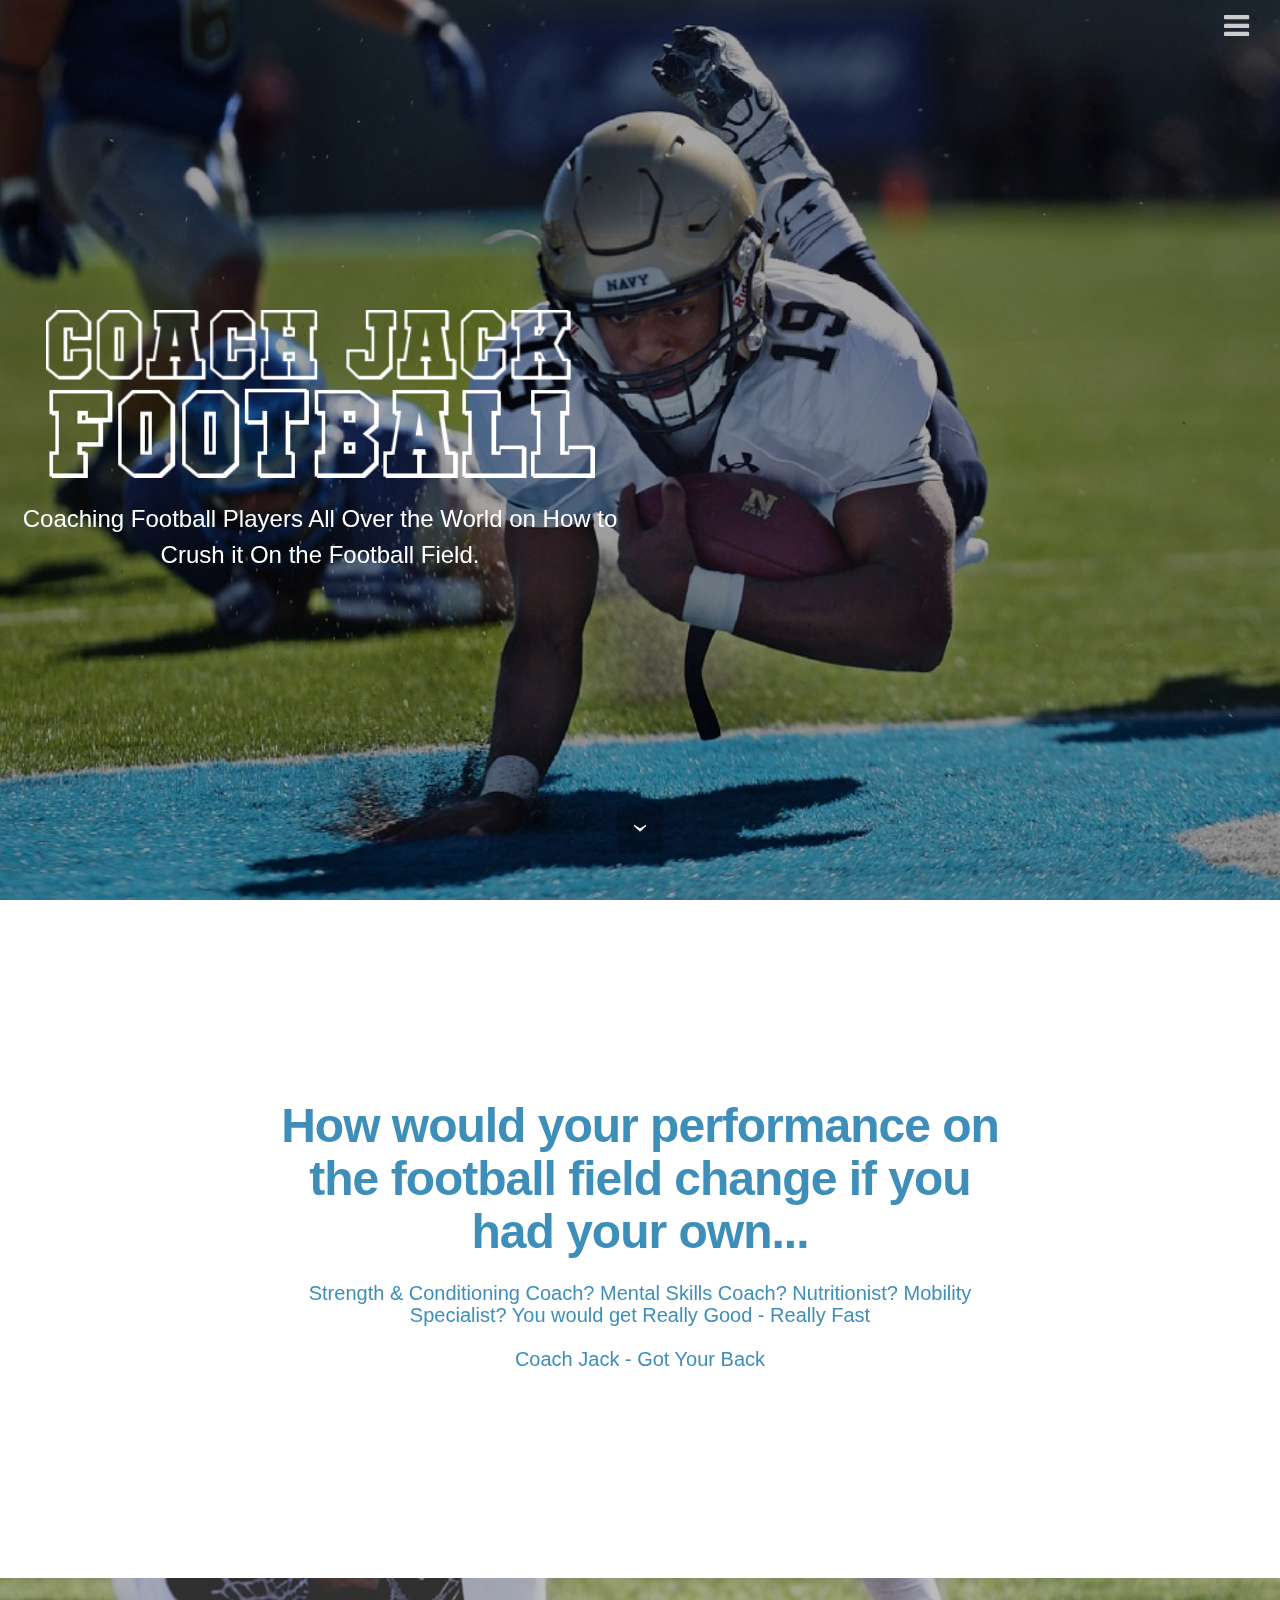
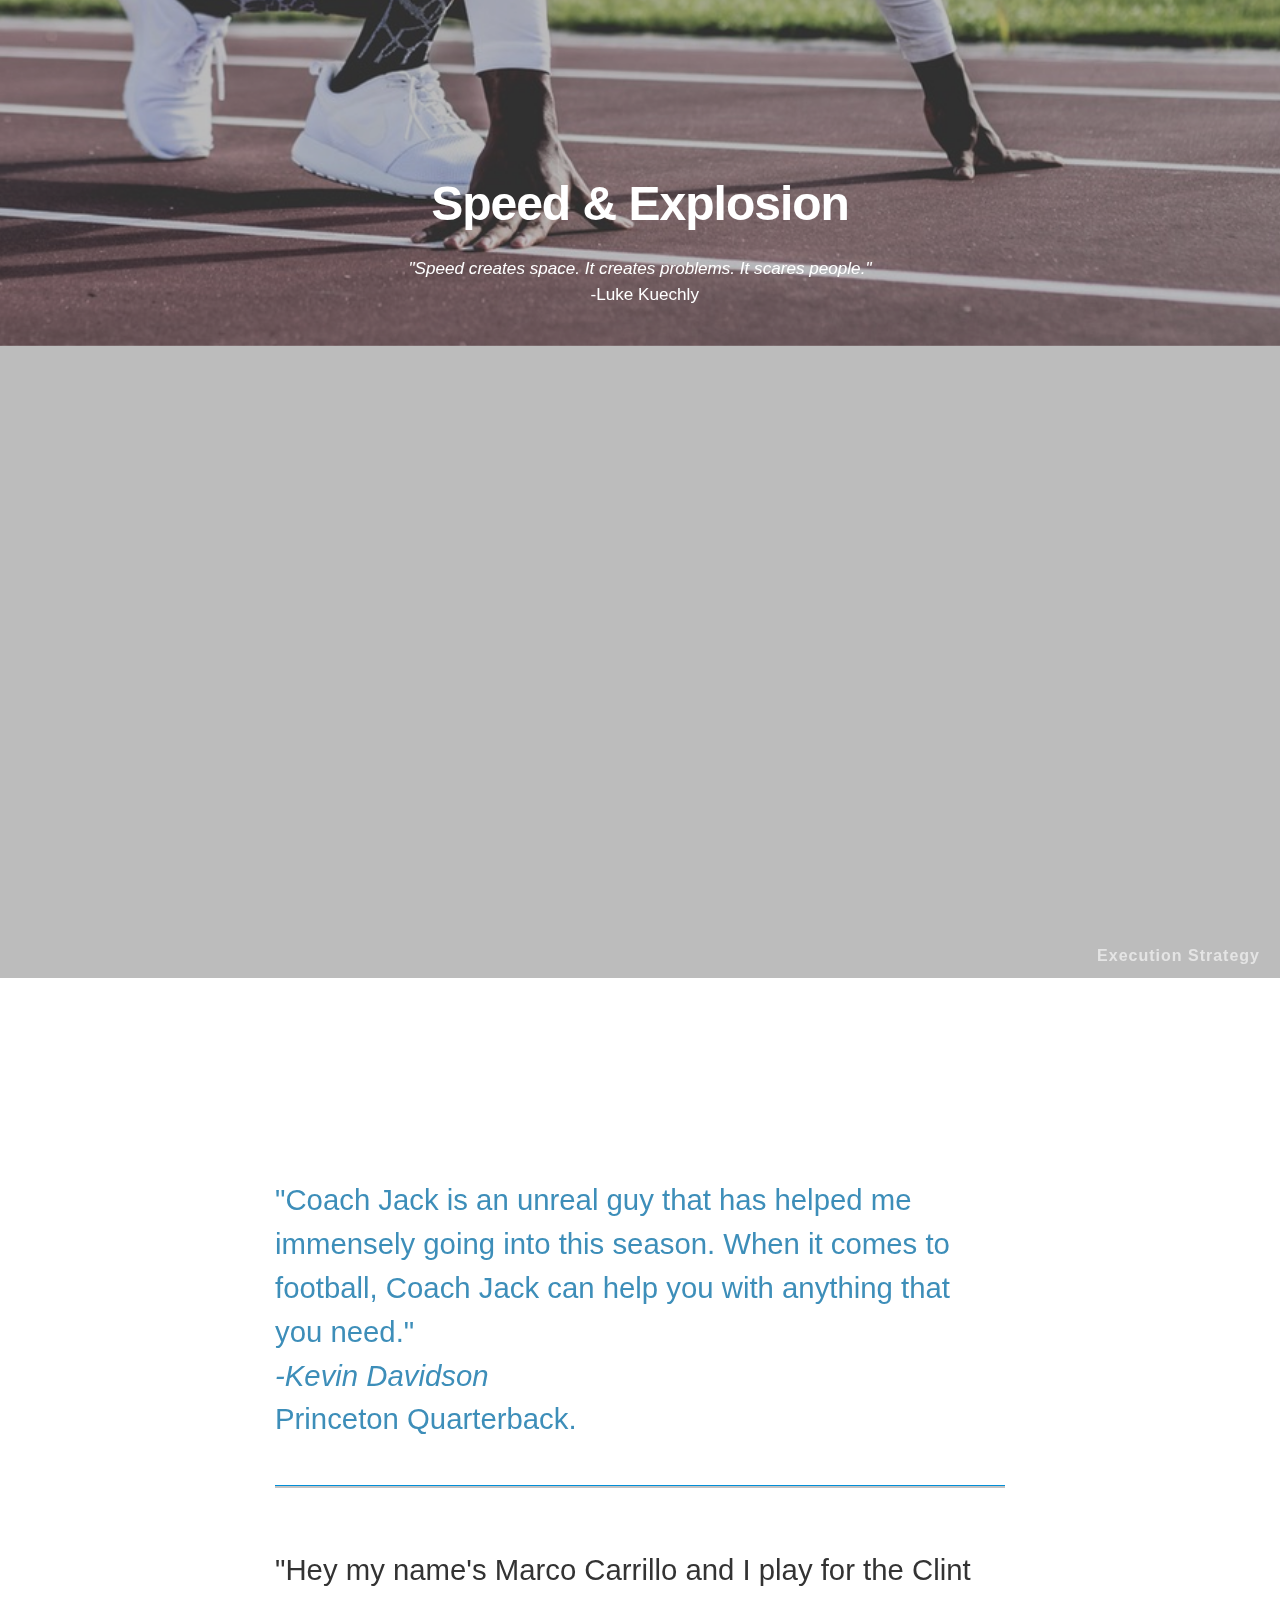
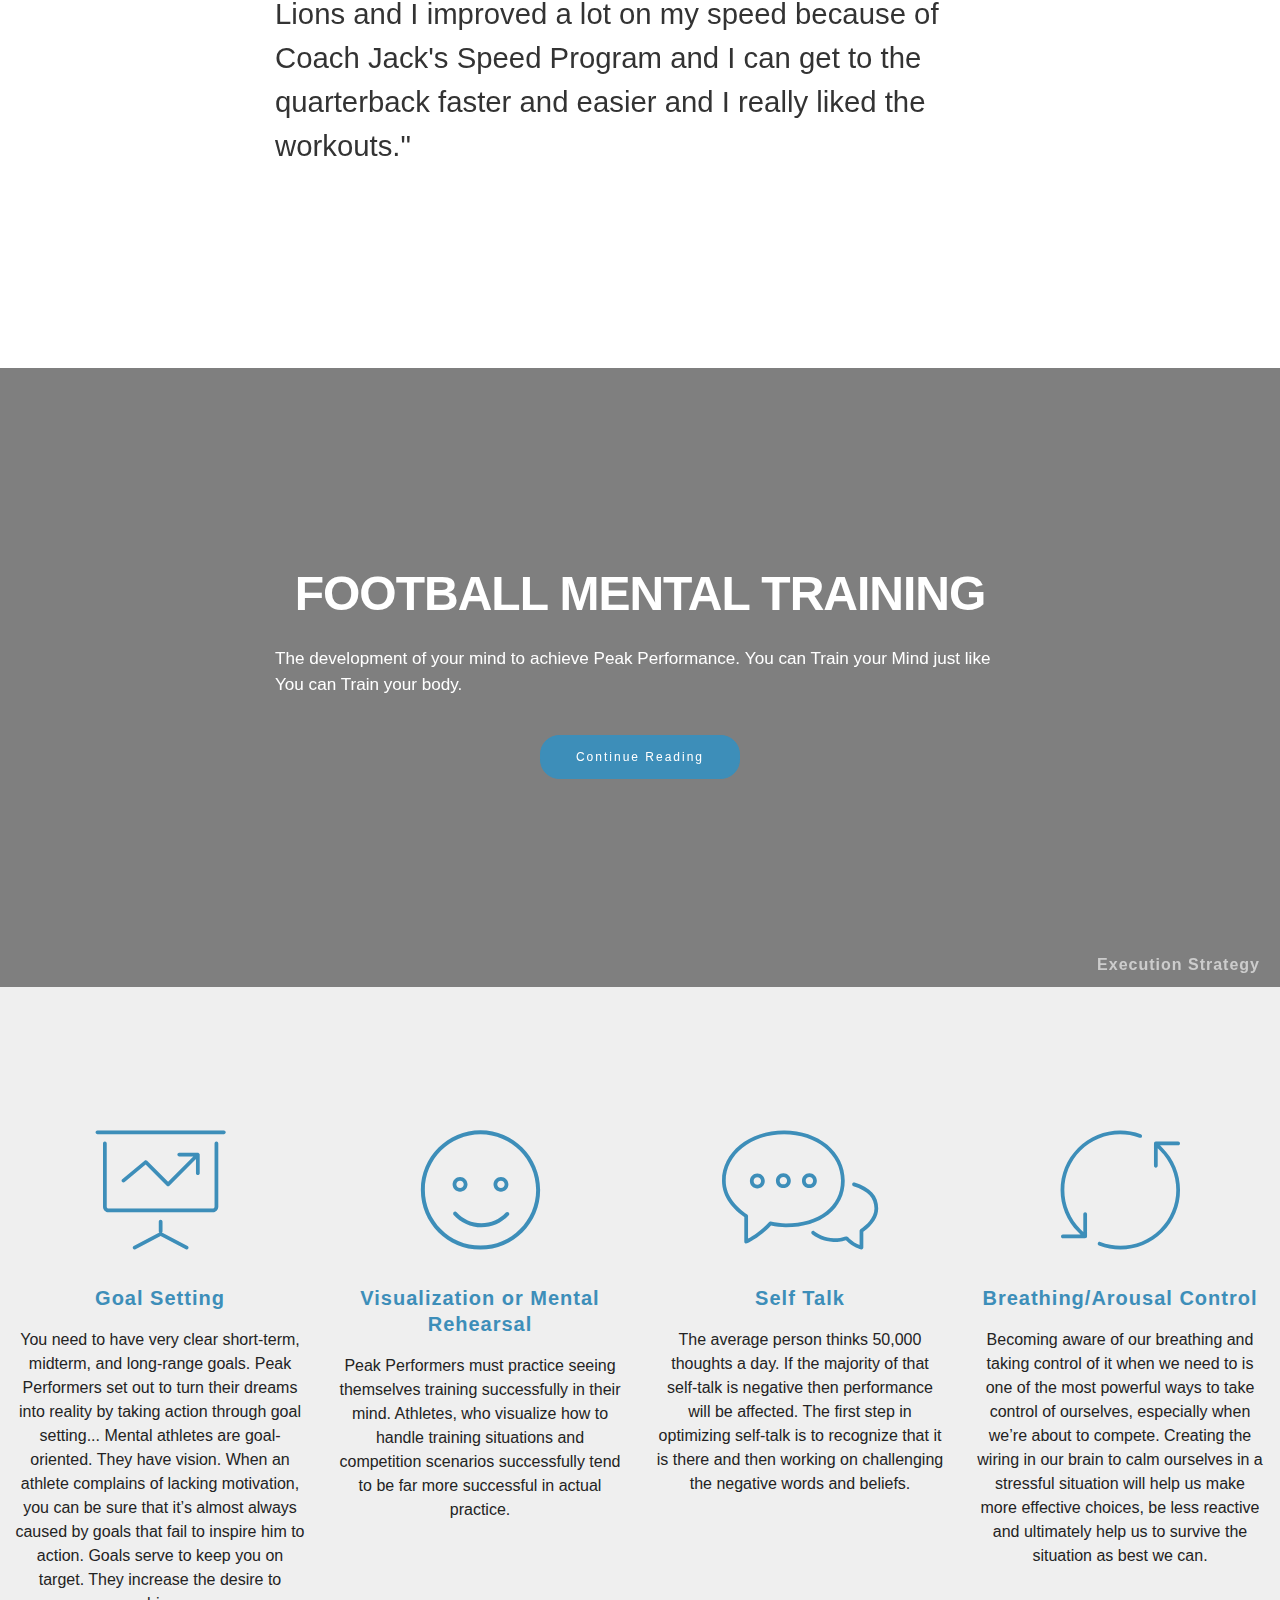
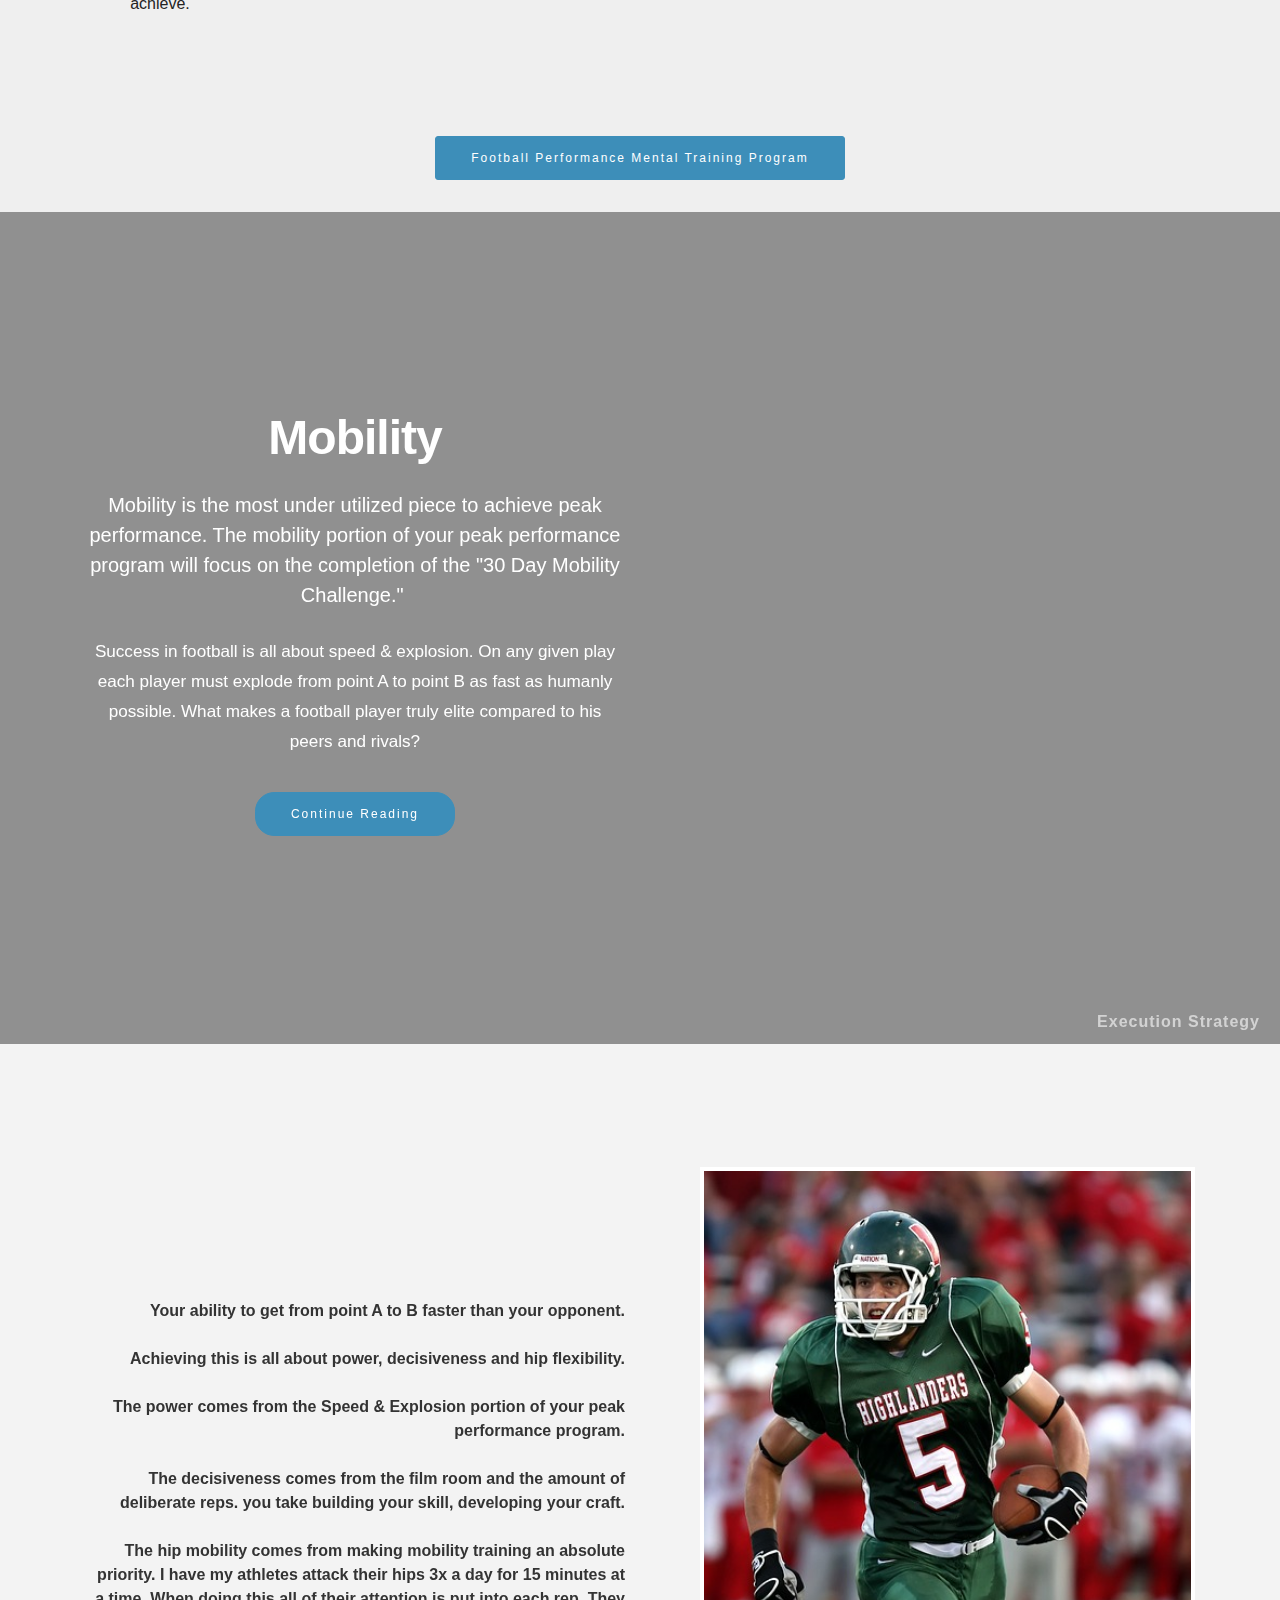
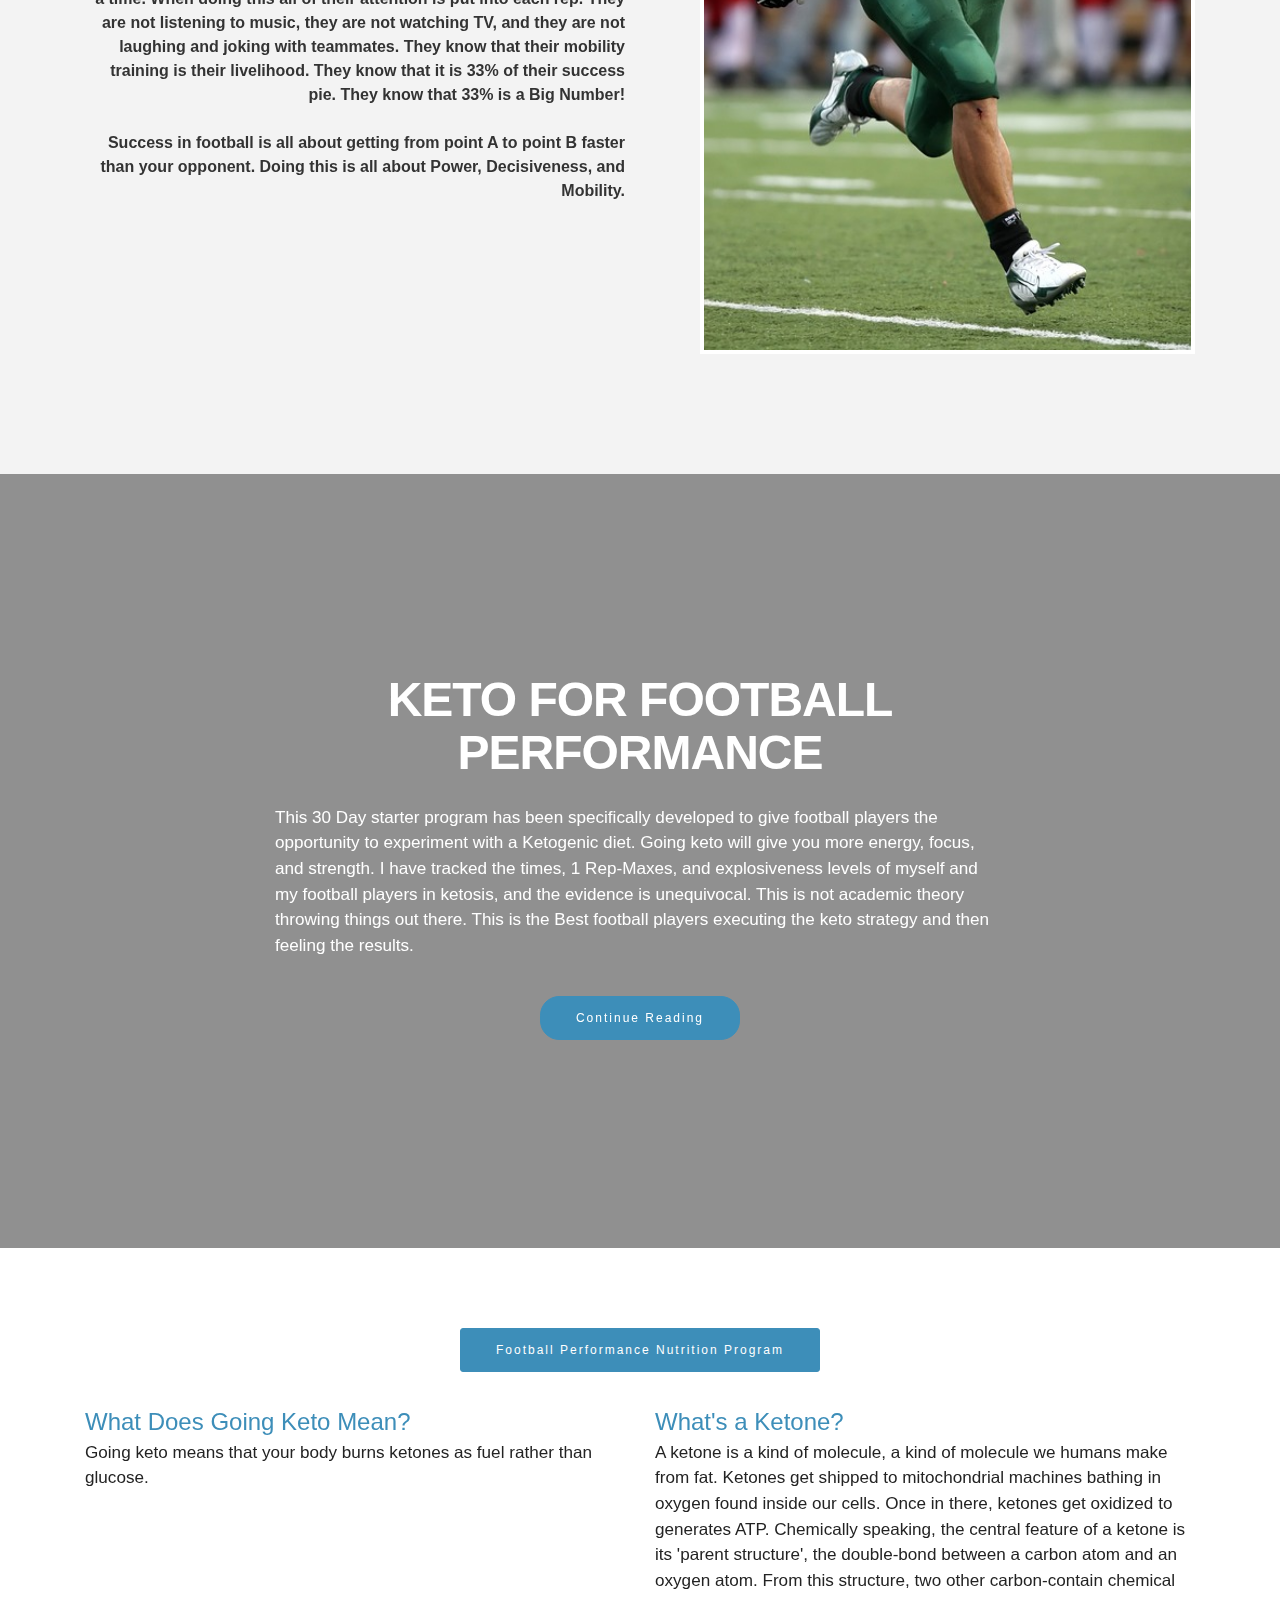
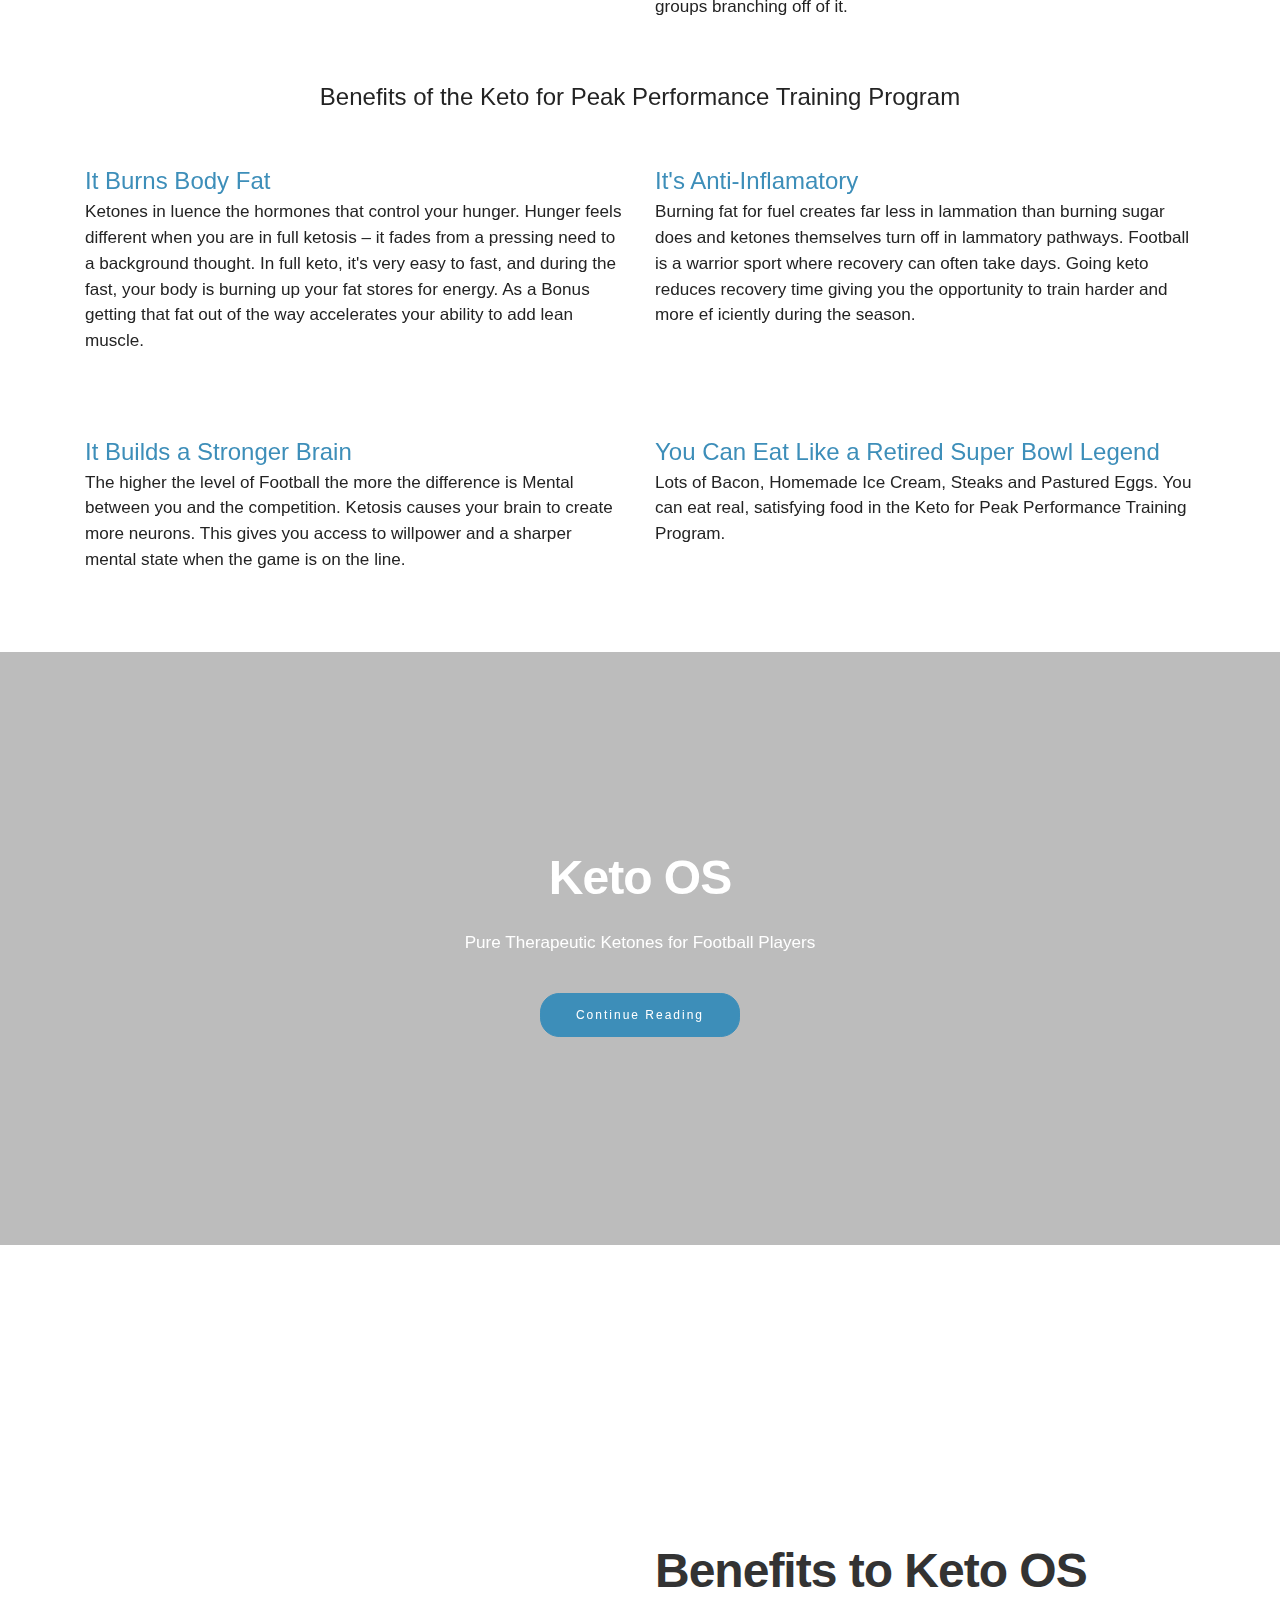
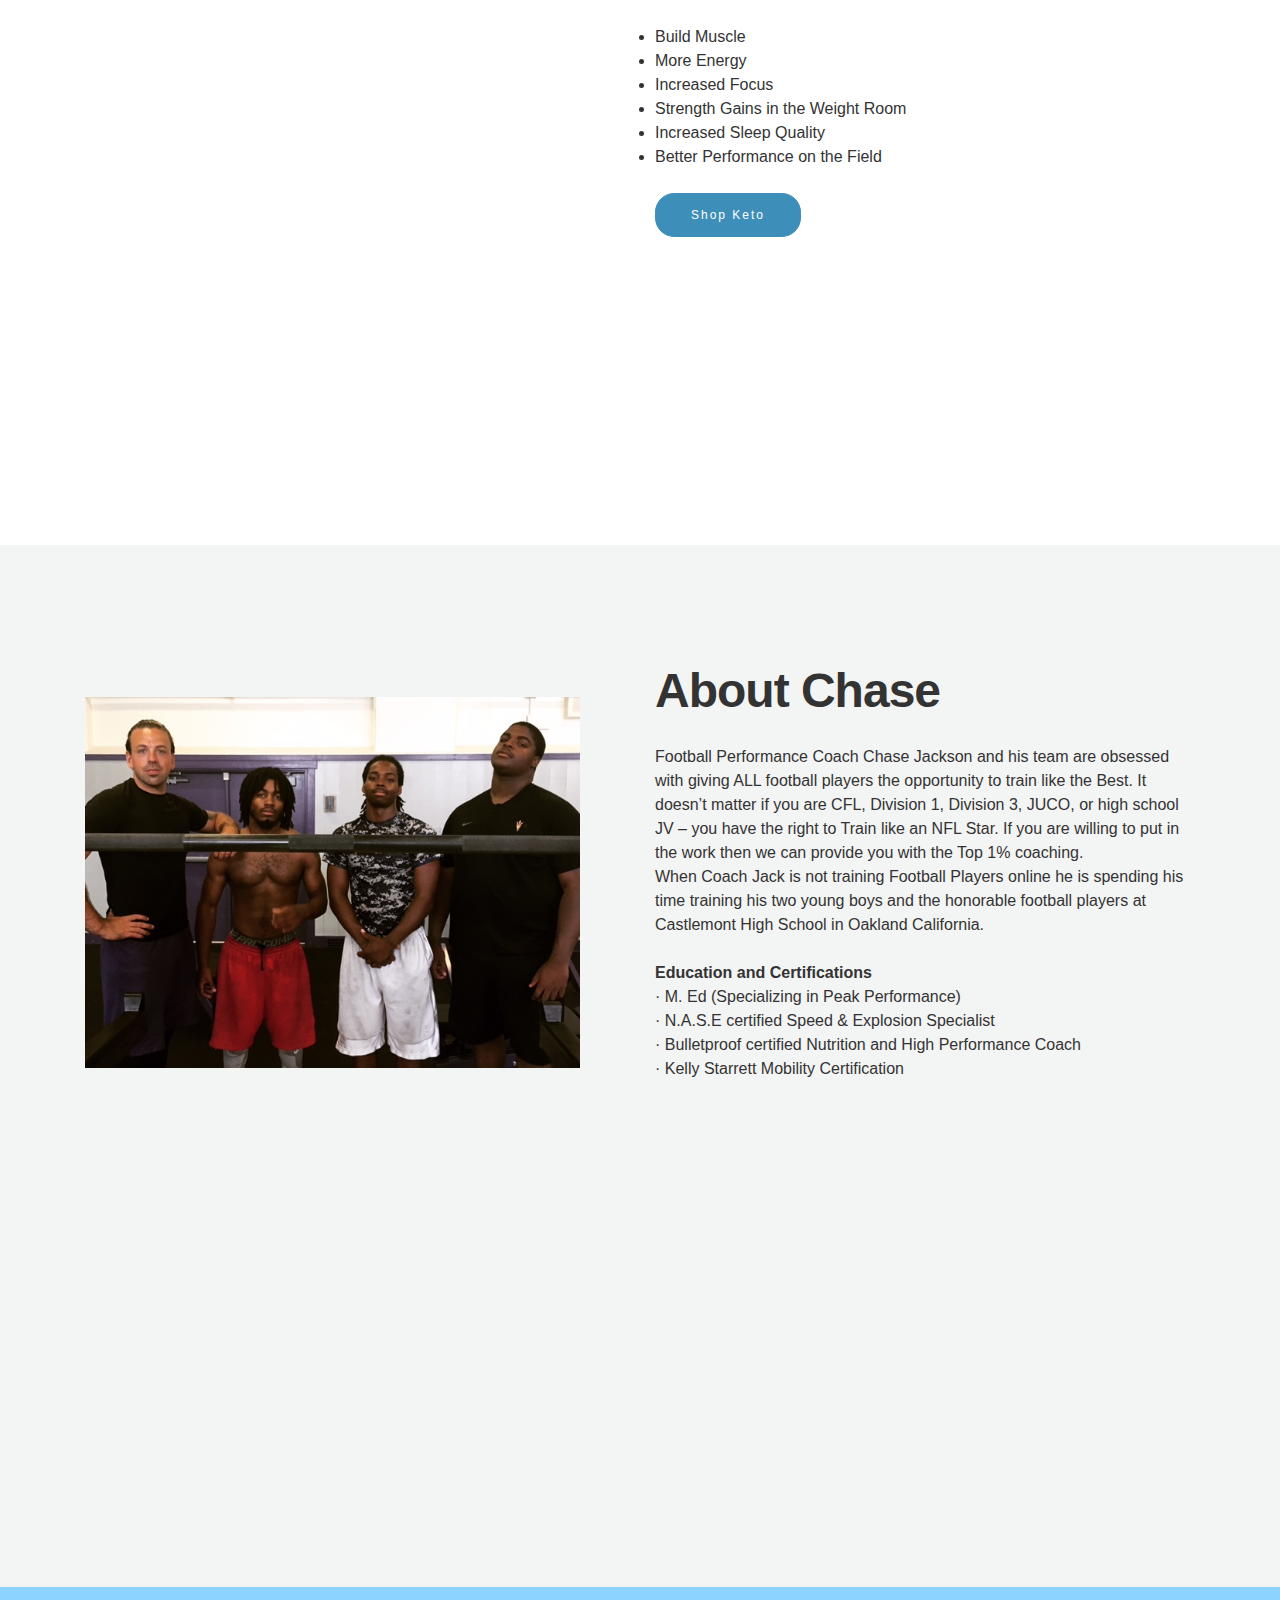
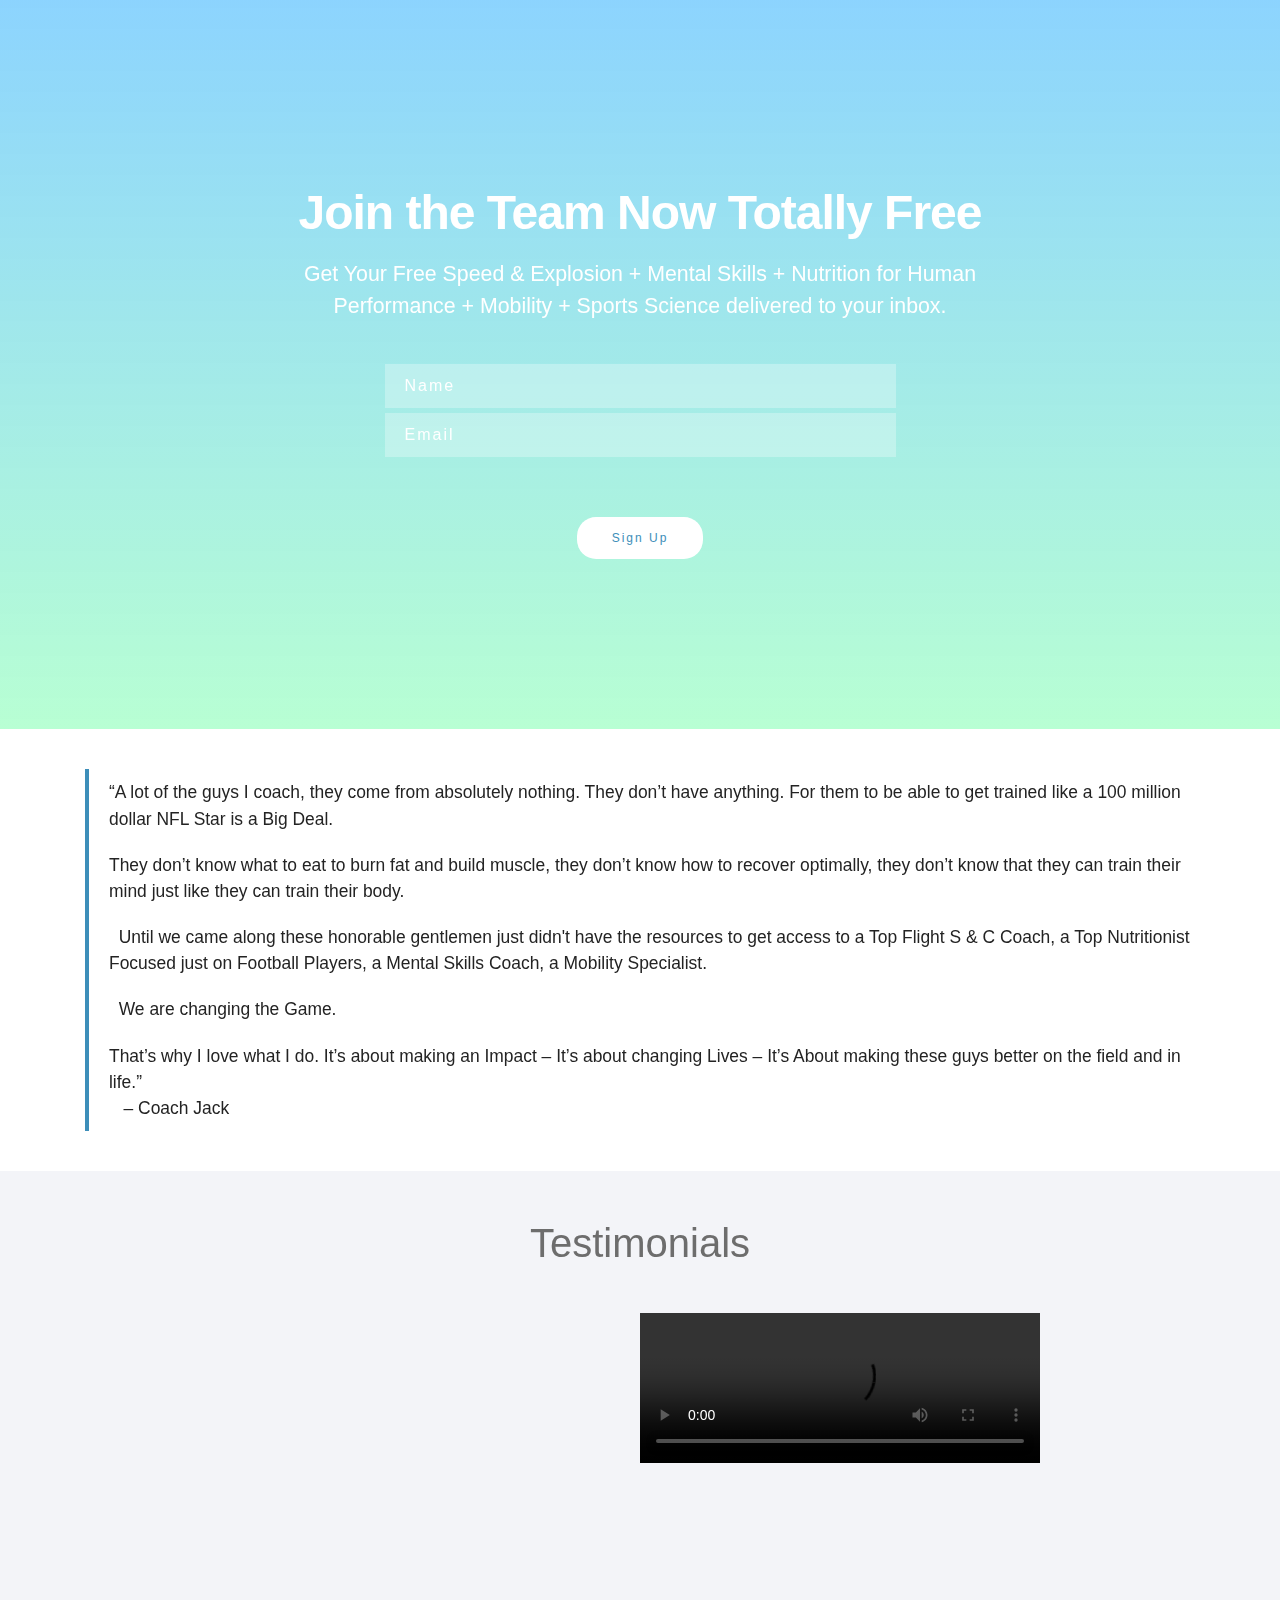
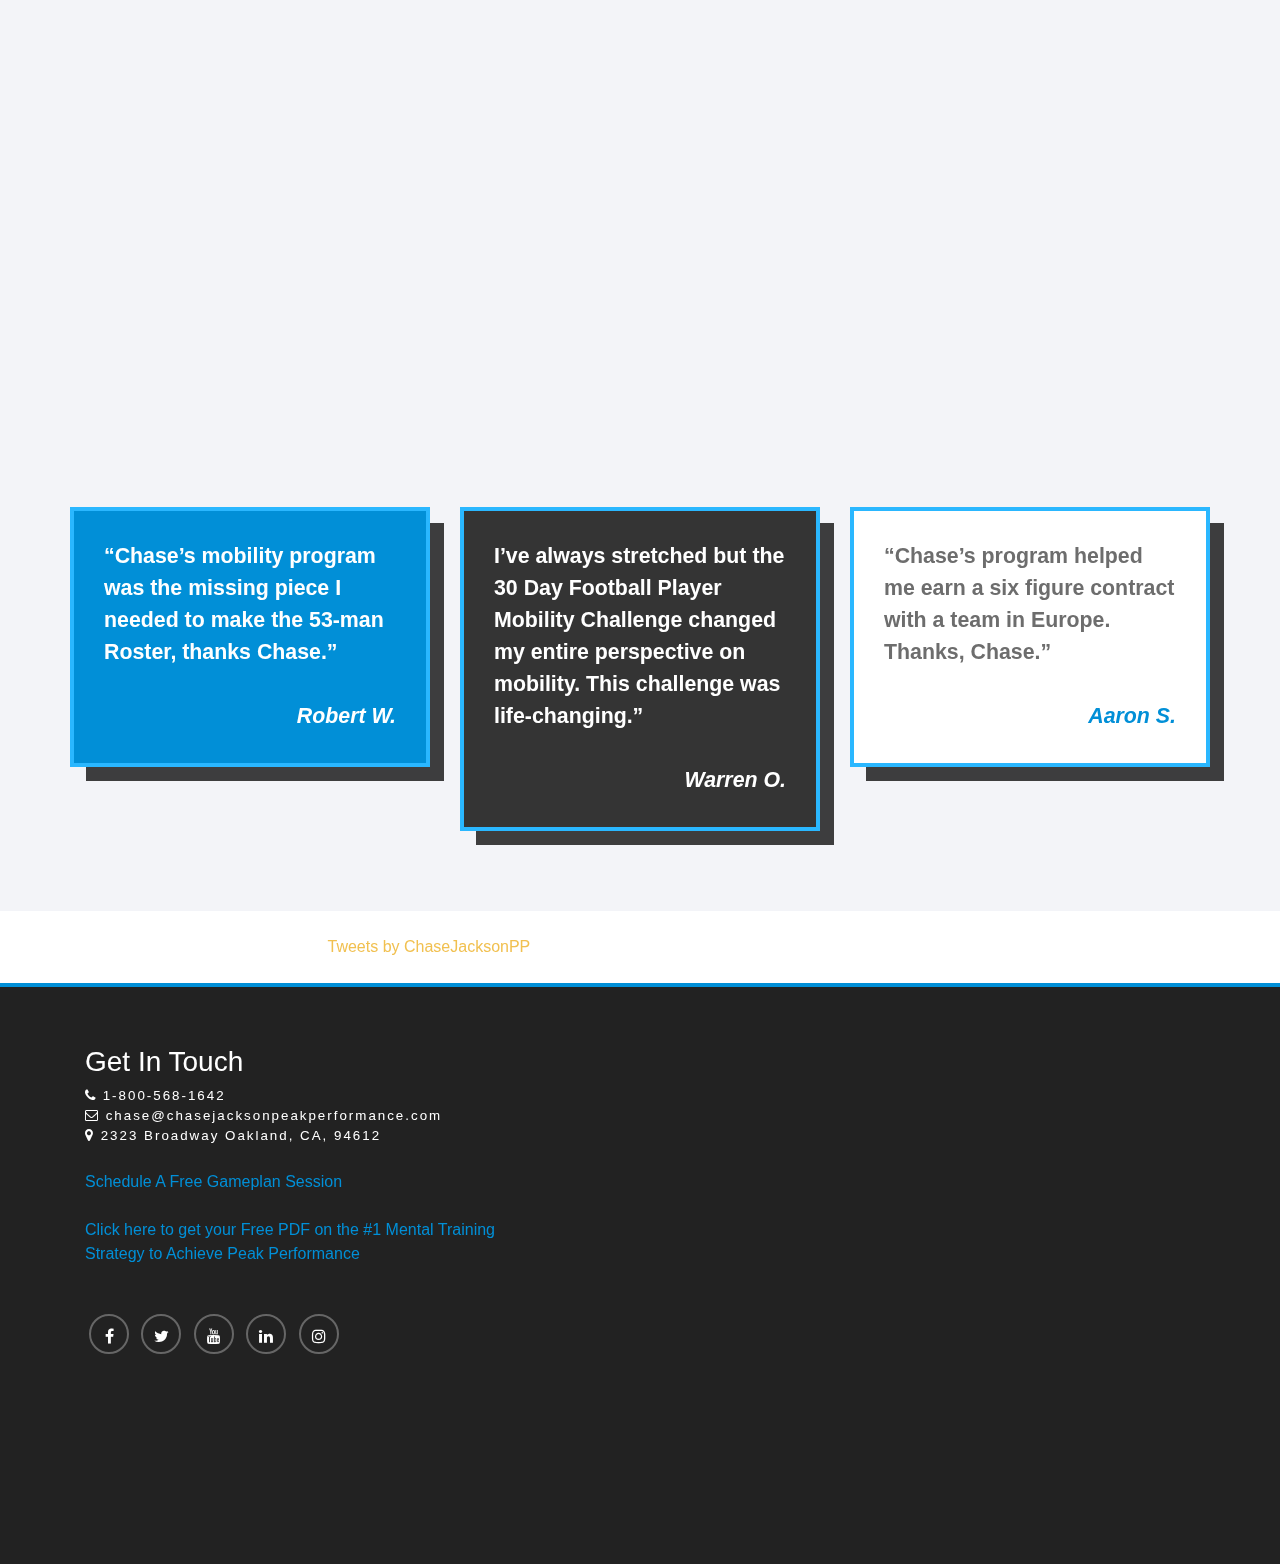
==== new.html @ 0667ff9f "whitespace" ====
<!DOCTYPE html>
<html>

<head>
    <meta charset="UTF-8">
    <meta http-equiv="X-UA-Compatible" content="IE=edge">
    <meta name="generator" content="Chase Jackson Coach Jack Football Coach">
    <meta name="viewport" content="width=device-width, initial-scale=1">
    <link rel="shortcut icon" href="assets/images/navlogo3.png" type="image/x-icon">
    <meta name="description" content="">
    <meta name=description content="Improve your fitness and learn the competitive secrets of the World’s top athletes with Online Peak Performance Training Program." />
    <meta name=keywords content="online Peak Performance Training, Peak Performance Training Program, Online Performance Training Program ,Digital Classes for Peak Performance, peak performance digital class" />
    <meta name=author content="online Peak Performance Training, Peak Performance Training Program, Online Performance Training Program ,Digital Classes for Peak Performance, peak performance digital class" />
    <title>Coach Jack Football</title>
    <link rel="stylesheet" href="assets/bootstrap-material-design-font/css/material.css">
    <link rel="stylesheet" href="assets/et-line-font-plugin/style.css">
    <link rel="stylesheet" href="https://fonts.googleapis.com/css?family=Montserrat:400,700">
    <link rel="stylesheet" href="https://fonts.googleapis.com/css?family=Raleway:100,100i,200,200i,300,300i,400,400i,500,500i,600,600i,700,700i,800,800i,900,900i">
    <link rel="stylesheet" href="assets/web/assets/overti-icons/overti-icons.css">
    <link rel="stylesheet" href="https://fonts.googleapis.com/css?family=Lora:400,700,400italic,700italic&subset=latin">
    <link rel="stylesheet" href="assets/tether/tether.min.css">
    <link rel="stylesheet" href="assets/bootstrap/css/bootstrap.min.css">
    <link rel="stylesheet" href="assets/dropdown/css/style.css">
    <link rel="stylesheet" href="https://netdna.bootstrapcdn.com/font-awesome/4.0.3/css/font-awesome.css">
    <link rel="stylesheet" href="assets/social-feed-plugin/jquery.socialfeed.css">
    <link rel="stylesheet" href="assets/social-feed-plugin/style.css">
    <link rel="stylesheet" href="assets/theme/css/style.css">
    <link rel="stylesheet" href="assets/overti/css/mbr-additional.css" type="text/css">
    <link rel="stylesheet" href="new.css" type="text/css">
    <link rel="stylesheet" href="modal.css" type="text/css"> 
<script src="//widget.manychat.com/585028841671073.js" async="async">
</script>   
    <style>

    </style>
    
    </head>

<body>
    <section id="ext_menu-3" data-rv-view="55">
        <div class="cmenu">
            <button type="button" class="menubutton pull-right" data-toggle="modal" data-target="#myModal2"> <i class="fa fa-bars" aria-hidden="true"></i> </button>
        </div>
    </section>
    <div class="modal right fade" id="myModal2" tabindex="-1" role="dialog" aria-labelledby="myModalLabel2">
        <div class="modal-dialog" role="document">
            <div class="modal-content">
                <div class="modal-header">
                    <button type="button" class="close navclose" data-dismiss="modal" aria-label="Close"><span aria-hidden="true">&times;</span></button>
                    <h4 class="modal-title" id="myModalLabel2"><img class="navlogo" src="assets/images/navlogo3.png"></h4> </div>
                <div class="modal-body"> <a class="leftnavitem" href="#msg-box8-9" data-dismiss="modal">Speed &amp; Explosion</a> <a class="leftnavitem" href="#msg-box8-e" data-dismiss="modal">Football Mental Training</a> <a class="leftnavitem" href="#msg-box8-n" data-dismiss="modal">Mobility</a>
                    <!--                    <a class="leftnavitem" href="#msg-box8-g" data-dismiss="modal">Sports Science</a>--><a class="leftnavitem" href="#msg-box8-i" data-dismiss="modal">Nutrition</a> <a class="leftnavitem" href="#msg-box8-v" data-dismiss="modal">Keto/os</a> 
                    <a class="leftnavitem" href="#header2-s" data-dismiss="modal">About</a>
                    <a class="leftnavitem" href="http://www.coachjackfootball.com/testimonials">Testimonials</a>
                    <!--                    <a class="leftnavitem">Blog</a>-->
                    <br>
                    <p class="separatormenu"></p> <a class="peakbutton_" style="color:rgb(61, 142, 185);" href="https://calendly.com/chase-peakperformance/gameplansession/" target="_blank">
                    Schedule A Free Gameplan Session</a>
                    <br>
                    <br> <a class="" style="color:rgb(61, 142, 185);" href="/assets/images/the-secret-to-peak-performance.pdf" target="_blank">Click here to get your Free PDF on the #1 Mental Training Strategy to Achieve Peak Performance</a> </div>
            </div>
            <!-- modal-content -->
        </div>
        <!-- modal-dialog -->
    </div>
    <!-- modal -->
    <section class="mbr-section mbr-section-hero mbr-section-full mbr-section-with-arrow mbr-parallax-background mbr-after-navbar" id="header1-7" data-rv-view="0" style="background-image: url(assets/images/football-801047-960-960x640.png);">
        <div class="mbr-overlay" style="opacity: 0.35; background-color: rgb(0, 0, 0);"></div>
        <div class="mbr-table-cell">
            <div class="container-fluid">
                <div class="row">
                    <!--                    <div class="mbr-section col-md-10 col-md-offset-1 text-xs-center">-->
                    <div class="col-md-6">
                        <!--                        <h1 class="mbr-section-title display-1">Coach Jack Football</h1>-->
                        <h1 class="mbr-section-title display-1"><img src="assets/images/overlogo.png" class="olog"></h1>
                        <p class="mbr-section-lead lead" style="position:relative;top:20px;">Coaching Football Players All Over the World on How to Crush it On the Football Field. </p>
                        <div class="mcwidget-embed" data-widget-id="469966"></div>
                    </div>
                </div>
            </div>
        </div>
        <div class="mbr-arrow mbr-arrow-floating" aria-hidden="true"><a href="#msg-box8-933"><i class="mbr-arrow-icon"></i></a></div>
    </section>
    <section class="mbr-section article mbr-parallax-background" id="msg-box8-933" data-rv-view="3" style="background-image: url(assets/images/secsec.jpg); padding-top: 200px; padding-bottom: 200px;">
        <div class="mbr-overlay" style="opacity: 1; background-color: rgb(255, 255, 255); color:#3d8eb9 !important;"> </div>
        <div class="container">
            <div class="row">
                <div class="col-md-8 col-md-offset-2 text-xs-center">
                    <h3 class="mbr-section-title display-2" style="color:#3d8eb9;"> How would your performance on the football field change if you had your own...</h3>
                    <br>
                    <div class="lead">
                        <h5 style="color:#3d8eb9;">Strength &amp; Conditioning Coach? 
                            Mental Skills Coach? 
                            Nutritionist? 
                            Mobility Specialist? 
                             
                            You would get Really Good - Really Fast<br>
                            <br>
                            Coach Jack - Got Your Back<br></h5> </div>
                </div>
            </div>
        </div>
        <div class="executionstrategy"> <a class="exetxt pull-right" data-toggle="modal" data-target="#speedstrat">Execution Strategy</a> </div>
    </section>
    <section class="mbr-section article mbr-parallax-background" id="msg-box8-9" data-rv-view="3" style="background-image: url(assets/images/speedbg-1080x720.png); padding-top: 200px; padding-bottom: 200px;">
        <div class="mbr-overlay" style="opacity: 0.3; background-color: rgb(34, 34, 34);"> </div>
        <div class="container">
            <div class="row">
                <div class="col-md-8 col-md-offset-2 text-xs-center">
                    <h3 class="mbr-section-title display-2">Speed &amp; Explosion</h3>
                    <div class="lead">
                        <p><em>"Speed creates space. It creates problems. It scares people."</em>
                            <br> &nbsp;&nbsp;-Luke Kuechly</p>
                    </div><br><br>
                          <iframe width="100%" height="415" src="https://www.youtube.com/embed/AIc9SnJIMYI" frameborder="0" allowfullscreen></iframe>
<!--                    <div><a class="btn btn-primary" href="index.html#slider-c">Continue Reading</a> </div>-->
                </div>
            </div>
        </div>
        <div class="executionstrategy"> <a class="exetxt pull-right" data-toggle="modal" data-target="#speedstrat">Execution Strategy</a> </div>
    </section>
    <div class="modal zoomd fade mef" id="speedstrat" tabindex="-1" role="dialog">
        <div class="modal-dialog">
            <div class="modal-content">
                <div class="col-md-4"></div>
                <div class="col-md-5"> <span class="bluehead">Speed &amp; Explosion Execution Strategy</span>
                    <li>Weightlifting Sessions 3x a Week</li>
                    <li>Speed Technique Building Sessions 3x a Week</li>
                    <li>Sprinting Sessions 3x a Week</li>
                    <button type="button" class="modalclosb" data-dismiss="modal" aria-label="Close">Close</button>
                </div>
            </div>
        </div>
    </div>
   <!-- <section class="mbr-section article mbr-parallax-background" id="slider-c" data-rv-view="111" style="background-image: url(assets/images/videobgbg.png); padding-top: 160px; padding-bottom: 160px;">
        <div class="mbr-overlay" style="opacity: 0.9; background-color: rgb(255, 255, 255);"> </div>
        <div class="container">
            <div class="row">
                <div class="col-md-2"></div>
                <div class="col-md-8">
                    <iframe width="100%" height="415" src="https://www.youtube.com/embed/AIc9SnJIMYI" frameborder="0" allowfullscreen></iframe>
                </div>
            </div>
        </div>
    </section>-->
    <section style="padding-top:200px;padding-bottom:200px; color:#333;font-size:22pt;">
        <div class="container">
            <div class="row">
                <div class="col-md-2"></div>
                <div class="col-md-8" style="color:rgb(61, 142, 185);"> &quot;Coach Jack is an unreal guy that has helped me immensely going into this season. When it comes to football, Coach Jack can help you with anything that you need.&quot;
                    <br><em>-Kevin Davidson</em>
                    <br> Princeton Quarterback.
                    <br>
                    <br>
                    <p class="separator3"></p>
                    <br> <span style="color:#333;">
                &quot;Hey my name's Marco Carrillo and I play for the Clint Lions and I improved a lot on my speed because of Coach Jack's Speed Program and I can get to the quarterback faster and easier and I really liked the workouts.&quot; 
                    </span> </div>
                <div class="col-md-2"></div>
            </div>
        </div>
    </section>
    <!--
    <section class="mbr-slider mbr-section mbr-section__container carousel slide mbr-section-nopadding" data-ride="carousel" data-keyboard="false" data-wrap="true" data-pause="false" data-interval="false" id="slider-c" data-rv-view="6">
        <div>
            <div>
                <div>
                    <ol class="carousel-indicators">
                        <li data-app-prevent-settings="" data-target="#slider-c" data-slide-to="0" class="active"></li>
                        <li data-app-prevent-settings="" data-target="#slider-c" class="" data-slide-to="1"></li>
                        <li data-app-prevent-settings="" data-target="#slider-c" data-slide-to="2"></li>
                        <li data-app-prevent-settings="" data-target="#slider-c" data-slide-to="3"></li>
                    </ol>
                    <div class="carousel-inner" role="listbox">
                        <div class="mbr-section mbr-section-hero carousel-item dark center mbr-section-full active" data-bg-video-slide="false" style="">
                            <div class="mbr-table-cell">
                                <div class="mbr-overlay" style="opacity: 1; background-color: rgb(255, 255, 255);"></div>
                                <div class="container-slide container">
                                    <div class="row">
                                        <div class="col-md-8 col-md-offset-2 text-xs-center">
                                            <h2 class="mbr-section-title display-1" style="color:rgb(61, 142, 185) !important;">Fundamentals</h2>
                                            <p class="mbr-section-lead lead" style="color:rgb(61, 142, 185) !important;">If you don’t know the fundamentals of running then you will not come close to maximizing your speed no matter how much force you put into the ground, and no matter how quickly your legs move.</p>
                                        </div>
                                    </div>
                                </div>
                            </div>
                        </div>
                        <div class="mbr-section mbr-section-hero carousel-item dark center mbr-section-full" data-bg-video-slide="false" style="background-image: url(assets/images/bridge.jpg);">
                            <div class="mbr-table-cell">
                                <div class="mbr-overlay" style="opacity: 1; background-color:rgb(61, 142, 185)"></div>
                                <div class="container-slide container">
                                    <div class="row">
                                        <div class="col-md-8 col-md-offset-2 text-xs-center">
                                            <h2 class="mbr-section-title display-1">Develop Explosive Power</h2>
                                            <p class="mbr-section-lead lead">Explosive Power refers to an individual’s ability to exert a maximal amount of force in the shortest possible time interval. An athlete’s ability to display a high level of explosive power is believed to be one of the most important factors in determining athletic success. You will develop greater power and explosion through sports specific exercises that you will execute in the weight room. Boosting your power and explosion will guarantee to have you run faster and jump higher.</p>
                                        </div>
                                    </div>
                                </div>
                            </div>
                        </div>
                        <div class="mbr-section mbr-section-hero carousel-item dark center mbr-section-full" data-bg-video-slide="false" style="background-image: url(assets/images/man-back.jpg);">
                            <div class="mbr-table-cell">
                                <div class="mbr-overlay" style="opacity: 1; background-color: rgb(255, 255, 255);"></div>
                                <div class="container-slide container">
                                    <div class="row">
                                        <div class="col-md-8 col-md-offset-2 text-xs-center">
                                            <h2 class="mbr-section-title display-1" style="color:rgb(61, 142, 185) !important;">Foot Speed</h2>
                                            <p class="mbr-section-lead lead" style="color:rgb(61, 142, 185) !important;">The Fastest Athletes have their feet spending less time on the ground. In your Peak Performance Program you will develop Greater Foot Speed by executing proven strategies to improve your ground contact time.</p>
                                        </div>
                                    </div>
                                </div>
                            </div>
                        </div>
                        <div class="mbr-section mbr-section-hero carousel-item dark center mbr-section-full" data-bg-video-slide="false" style="background-image: url(assets/images/sparklers.jpg);">
                            <div class="mbr-table-cell">
                                <div class="mbr-overlay" style="opacity: 1; background-color: rgb(61, 142, 185);"></div>
                                <div class="container-slide container">
                                    <div class="row">
                                        <div class="col-md-8 col-md-offset-2 text-xs-center">
                                            <h2 class="mbr-section-title display-1">Quick Questions To Ask</h2>
                                            <p class="mbr-section-lead lead">· Are you running on the ball of your foot?
                                                <br>· Are you running in core neutral position?
                                                <br>
                                                <br>When you run in neutral position, the power flows and you have the opportunity for greater activation and use of the large muscles of your hips and hamstrings.
                                                <br>
                                                <br>· When you run do you have high knees? Are your toes pointed up? As I say with my guys over and over again. Knee Up, Toe Up, Knee Up, Toe Up, Knee Up, Toe Up.
                                                <br>· What is your arm position? Are your elbows at a 90-degree angle? Are your arms swinging from the shoulder from the chin through the hip?</p>
                                        </div>
                                    </div>
                                </div>
                            </div>
                        </div>
                    </div>
                    <a data-app-prevent-settings="" class="left carousel-control" role="button" data-slide="prev" href="#slider-c"> <span class="icon-prev" aria-hidden="true"></span> <span class="sr-only">Previous</span> </a>
                    <a data-app-prevent-settings="" class="right carousel-control" role="button" data-slide="next" href="#slider-c"> <span class="icon-next" aria-hidden="true"></span> <span class="sr-only">Next</span> </a>
                </div>
            </div>
        </div>
    </section> -->
    <!--    <section class="mbr-section article" id="msg-box3-d" data-rv-view="21" style="background-color: rgb(242, 242, 242); padding-top: 120px; padding-bottom: 120px;">

    
    <div class="container">
        <div class="row">
            <div class="col-md-8 col-md-offset-2 text-xs-center">
                <h3 class="mbr-section-title display-2">Speed Execution Strategy</h3>
                <div class="lead"><p>· Weightlifting Sessions 3x a Week&nbsp;</p><p><span style="font-size: 1.07rem;">· Speed Technique Building Sessions 3x a Week&nbsp;</span></p><p>· Sprinting Sessions 3x a Week&nbsp;</p></div>
                
            </div>
        </div>
    </div>

</section> -->
    <section class="mbr-section article mbr-parallax-background" id="msg-box8-e" data-rv-view="24" style="background-image: url(assets/images/mntl1-960x640.png); padding-top: 200px; padding-bottom: 200px;">
        <div class="mbr-overlay" style="opacity: 0.5; background-color: rgb(0, 0, 0);"> </div>
        <div class="container">
            <div class="row">
                <div class="col-md-8 col-md-offset-2 text-xs-center">
                    <h3 class="mbr-section-title display-2">FOOTBALL MENTAL TRAINING</h3>
                    <div class="lead">
                        <p>The development of your mind to achieve Peak Performance.&nbsp;<span style="font-size: 1.07rem;">You can Train your Mind just like You can
Train your body.</span></p>
                    </div>
                    <div><a class="btn btn-primary" href="index.html#features6-f">Continue Reading</a> </div>
                </div>
            </div>
        </div>
        <div class="executionstrategy"> <a class="exetxt pull-right" data-toggle="modal" data-target="#mentalstrat">Execution Strategy</a> </div>
    </section>
    <div class="modal zoomd fade mef" id="mentalstrat" tabindex="-1" role="dialog">
        <div class="modal-dialog">
            <div class="modal-content">
                <div class="col-md-4"></div>
                <div class="col-md-8"> <span class="bluehead">Football Mental Training Execution Strategy</span>
                    <li>The Development and Execution of Short –Term, Mid-Term, and Long-Term Goals</li>
                    <li>The Development and Execution of a Daily Mental Rehearsal Practice </li>
                    <li>Daily Self-Talk Training </li>
                    <li>Breath Training</li>
                    <button type="button" class="modalclosb" data-dismiss="modal" aria-label="Close">Close</button>
                </div>
            </div>
        </div>
    </div>
    <section class="mbr-cards mbr-section mbr-section-nopadding" id="features6-f" data-rv-view="27" style="background-color: rgb(239, 239, 239);">
        <div class="mbr-cards-row row">
            <div class="mbr-cards-col col-xs-12 col-lg-3" style="padding-top: 120px; padding-bottom: 120px;">
                <div class="container">
                    <div class="card cart-block">
                        <div class="card-img"><span class="etl-icon icon-presentation mbr-iconfont mbr-iconfont-features3" style="color: rgb(61, 142, 185);"></span></div>
                        <div class="card-block">
                            <h4 class="card-title">Goal Setting</h4>
                            <p class="card-text">You need to have very clear short-term, midterm, and long-range goals. Peak Performers set out to turn their dreams into reality by taking action through goal setting... Mental athletes are goal-oriented. They have vision. When an athlete complains of lacking motivation, you can be sure that it’s almost always caused by goals that fail to inspire him to action. Goals serve to keep you on target. They increase the desire to achieve.</p>
                        </div>
                    </div>
                </div>
            </div>
            <div class="mbr-cards-col col-xs-12 col-lg-3" style="padding-top: 120px; padding-bottom: 120px;">
                <div class="container">
                    <div class="card cart-block">
                        <div class="card-img"> <span class="etl-icon icon-happy mbr-iconfont mbr-iconfont-features3" style="color: rgb(61, 142, 185);"></span> </div>
                        <div class="card-block">
                            <h4 class="card-title">Visualization or Mental Rehearsal</h4>
                            <p class="card-text">Peak Performers must practice seeing themselves training successfully in their mind. Athletes, who visualize how to handle training situations and competition scenarios successfully tend to be far more successful in actual practice.</p>
                        </div>
                    </div>
                </div>
            </div>
            <div class="mbr-cards-col col-xs-12 col-lg-3" style="padding-top: 120px; padding-bottom: 120px;">
                <div class="container">
                    <div class="card cart-block">
                        <div class="card-img"> <span class="etl-icon icon-chat mbr-iconfont mbr-iconfont-features3" style="color: rgb(61, 142, 185);"></span> </div>
                        <div class="card-block">
                            <h4 class="card-title">Self Talk</h4>
                            <p class="card-text">The average person thinks 50,000 thoughts a day. If the majority of that self-talk is negative then performance will be affected. The first step in optimizing self-talk is to recognize that it is there and then working on challenging the negative words and beliefs.</p>
                        </div>
                    </div>
                </div>
            </div>
            <div class="mbr-cards-col col-xs-12 col-lg-3" style="padding-top: 120px; padding-bottom: 120px;">
                <div class="container">
                    <div class="card cart-block">
                        <div class="card-img"> <span class="etl-icon icon-refresh mbr-iconfont mbr-iconfont-features3" style="color: rgb(61, 142, 185);"></span> </div>
                        <div class="card-block">
                            <h4 class="card-title">Breathing/Arousal Control</h4>
                            <p class="card-text">Becoming aware of our breathing and taking control of it when we need to is one of the most powerful ways to take control of ourselves, especially when we’re about to compete. Creating the wiring in our brain to calm ourselves in a stressful situation will help us make more effective choices, be less reactive and ultimately help us to survive the situation as best we can.</p>
                        </div>
                    </div>
                </div>
            </div>
        </div>
        <center> <a class="btn btn-primary" href="https://coachjackfootballperformance.clickfunnels.com/optin15838339" target="_blank" style="border-radius:3px;">Football Performance Mental Training Program</a>
            <br>
            <br> </center>
    </section>
    <section class="mbr-section article mbr-parallax-background" id="msg-box8-n" data-rv-view="43" style="background-image: url(assets/images/mobility-1080x720.png); padding-top: 200px; padding-bottom: 200px;">
        <div class="mbr-overlay" style="opacity: 0.5; background-color: rgb(34, 34, 34);"> </div>
        <div class="container">
            <div class="row">
                <div class="col-md-6 text-xs-center">
                    <h3 class="mbr-section-title display-2">Mobility</h3>
                    <div class="lead">
                        <p>Mobility is the most under utilized piece to achieve peak performance. The mobility portion of your peak performance program will focus on the completion of the "30 Day Mobility Challenge."&nbsp;</p>
                        <p><span style="font-size: 1.07rem;">Success in football is all about speed &amp; explosion. On any given play each player must explode from point A to point B as fast as humanly possible. What makes a football player truly elite compared to his peers and rivals?</span>
                            <br> </p>
                    </div>
                    <div><a class="btn btn-primary" href="index.html#content1-p">Continue Reading</a> </div>
                </div>
                <div class="col-md-6">
                <iframe width="100%" height="415" src="https://www.youtube.com/embed/snxBNsTKT9s" frameborder="0" allowfullscreen></iframe>
                </div>
            </div>
        </div>
        <div class="executionstrategy"> <a class="exetxt pull-right" data-toggle="modal" data-target="#mobstrat">Execution Strategy</a> </div>
    </section>
    <div class="modal zoomd fade mef" id="mobstrat" tabindex="-1" role="dialog">
        <div class="modal-dialog">
            <div class="modal-content">
                <div class="col-md-4"></div>
                <div class="col-md-8"> <span class="bluehead">Mobility Execution Strategy</span>
                    <li>Gameplan Session</li>
                    <li>Mobility Testing</li>
                    <li>Completion of 30-Day Mobility Challenge</li>
                    <button type="button" class="modalclosb" data-dismiss="modal" aria-label="Close">Close</button>
                </div>
            </div>
        </div>
    </div>
   <!-- <section class="mbr-section article mbr-parallax-background" id="msg-box3-14" data-rv-view="111" style="background-image: url(assets/images/videobgbg.png); padding-top: 10px; padding-bottom: 10px;">
        <div class="mbr-overlay" style="opacity: 1; background-color: rgb(255, 255, 255);"> </div>
        <div class="container">
            <div class="row">
                <div class="col-md-2"></div>
                <div class="col-md-8">
                    <iframe width="100%" height="415" src="https://www.youtube.com/embed/snxBNsTKT9s" frameborder="0" allowfullscreen></iframe>
                </div>
            </div>
        </div>
    </section>-->
    <section class="mbr-section mbr-section-hero mbr-section-full header2 mbr-parallax-background" id="content1-p" data-rv-view="89" style="background-image: url(assets/images/34345345.png);">
<!--        <div class="mbr-overlay" style="opacity: 0.6; background-color: rgb(0, 0, 0);"> </div>-->
        <div class="mbr-overlay" style="opacity: 1; background-color: #f3f3f3;"> </div>
        <div class="mbr-table mbr-table-full">
            <div class="mbr-table-cell">
                <div class="container">
                    <div class="mbr-section row">
                        <div class="mbr-table-md-up">
                            <div class="mbr-table-cell col-md-5 content-size text-xs-center text-md-right">
                                <div class="mbr-section-text">
                                    <p style="color:#333;font-weight:bold;">Your ability to get from point A to B faster than your opponent.
                                        <br>
                                        <br>Achieving this is all about power, decisiveness and hip flexibility.
                                        <br>
                                        <br>The power comes from the Speed &amp; Explosion portion of your peak performance program.
                                        <br>
                                        <br>The decisiveness comes from the film room and the amount of deliberate reps. you take building your skill, developing your craft.
                                        <br>
                                        <br>The hip mobility comes from making mobility training an absolute priority. I have my athletes attack their hips 3x a day for 15 minutes at a time. When doing this all of their attention is put into each rep. They are not listening to music, they are not watching TV, and they are not laughing and joking with teammates. They know that their mobility training is their livelihood. They know that it is 33% of their success pie. They know that 33% is a Big Number!
                                        <br>
                                        <br>Success in football is all about getting from point A to point B faster than your opponent. Doing this is all about Power, Decisiveness, and Mobility.</p>
                                </div>
                            </div>
                            <div class="mbr-table-cell mbr-valign-top mbr-left-padding-md-up col-md-7 image-size" style="width: 50%;">
                                <div class="mbr-figure"><img src="assets/images/football-1447314_960_720.jpg" style="border:4px solid white;" class="frameshadow"></div>
                            </div>
                        </div>
                    </div>
                </div>
            </div>
        </div>
    </section> 
    

    <!--
    <section class="mbr-section article mbr-parallax-background" id="msg-box8-g" data-rv-view="30" style="background-image: url(assets/images/science-1080x720.png); padding-top: 200px; padding-bottom: 200px;">
        <div class="mbr-overlay" style="opacity: 0; background-color: rgb(34, 34, 34);"> </div>
        <div class="container">
            <div class="row">
                <div class="col-md-8 col-md-offset-2 text-xs-center">
                    <h3 class="mbr-section-title display-2">Sports Science</h3>
                    <div class="lead">
                        <p>Sports science is the application of scientific principles to exercise and sport. In your Peak Performance program you will receive access to the Top Sport Science technologies in the Word.</p>
                        <p><span style="font-size: 1.07rem;">Below are a few of the Sports Science Technologies you will have access too. These are just a few, there are many more that will be offered once your personal needs are discovered.</span>
                            <br> </p>
                    </div>
                    <div><a class="btn btn-primary" href="index.html#features3-h">Continue Reading</a> </div>
                </div>
            </div>
        </div>
        <div class="executionstrategy"> <a class="exetxt pull-right" data-toggle="modal" data-target="#mobstrat">Execution Strategy</a> </div>
    </section>
    <div class="modal zoomd fade mef" id="mobstrat" tabindex="-1" role="dialog">
        <div class="modal-dialog">
            <div class="modal-content">
                <div class="col-md-4"></div>
                <div class="col-md-8"> <span class="bluehead">Sports Science Execution Strategy</span>
                    <li>You will determine which sports science strategies you want to execute</li>
                    <li>Our peak performance coach will then walk you through the process and help you understand and maximize the results</li>
                    <button type="button" class="modalclosb" data-dismiss="modal" aria-label="Close">Close</button>
                </div>
            </div>
        </div>
    </div>
    <section class="mbr-cards mbr-section mbr-section-nopadding" id="features3-h" data-rv-view="33" style="background-color: rgb(255, 255, 255);">
        <div class="mbr-cards-row row">
            <div class="col-md-12" style="padding-top: 80px; padding-bottom: 80px;">
                <div class="container">
                    <div class="col-md-1"></div>
                    <div class="col-md-5">
                        <div class="sidecard" style="text-align:right;border-right:1px solid rgb(61, 142, 185); border-color:transparent;"> <span class="bluehead">Ice Baths</span>
                            <br> Ice baths to induce cold thermogenesis, a fat burning state with wide-ranging health benefits from fat loss and faster muscle recovery after workouts, to better sleep and reduced inflammation
                            <br>
                            <br> <span class="bluehead">Infrared Sauna</span>
                            <br> Sauna therapy has been around for centuries as a way to detoxify your body, but did you know that full spectrum infrared saunas can go even further by heating up your body’s core to a cellular level, where most toxins are stored? Infrared’s deep penetrating heat is what most effectively stimulates metabolic activity, which in turn triggers the release of stored toxins through sweat, as well as through the liver and kidneys.
                            <br>
                            <br> </div>
                    </div>
                    <div class="col-md-5">
                        <div class="sidecard" style="border-left:1px solid rgb(61, 142, 185); border-color:transparent;"> <span class="bluehead"> Food Testing done by Inside Tracker</span>
                            <br> Learn what foods you are allergic too, get scientifically based nutrition plans customized just for you.
                            <br>
                            <br> <span class="bluehead">Blood Testing</span>
                            <br> Measure specific hormone levels, and metabolic markers to identify specific ways you can improve energy, power, endurance, and recovery
                            <br>
                            <br> <span class="bluehead"> NuCalm Performance</span>
                            <br> Professional athletes endure significant physical, psychological, and emotional stress. With all the stressors that accompany the lifestyle of professional athletes, the actual competitive event may be the least stressful daily experience. Utilize biochemistry, physics, and neurophysiology to allow the body to creates deep relaxation, allowing the body to recover, restore and rejuvenate. </div>
                    </div>
                </div>
            </div>
        </div>
    </section> sports science end -->
    <section class="mbr-section article mbr-parallax-background" id="msg-box8-i" data-rv-view="36" style="background-image: url(assets/images/nutrition-photo-1047x693.png); padding-top: 200px; padding-bottom: 200px;">
        <div class="mbr-overlay" style="opacity: 0.5; background-color: rgb(34, 34, 34);"> </div>
        <div class="container">
            <div class="row">
                <div class="col-md-8 col-md-offset-2 text-xs-center">
                    <h3 class="mbr-section-title display-2">KETO FOR FOOTBALL PERFORMANCE</h3>
                    <div class="lead">
                        <p>This 30 Day starter program has been specifically developed to give football players the opportunity to experiment with a Ketogenic diet. Going keto will give you more energy, focus, and strength. I have tracked the times, 1 Rep-Maxes, and explosiveness levels of myself and my football players in ketosis, and the evidence is unequivocal. This is not academic theory throwing things out there. This is the Best football players executing the keto strategy and then feeling the results.</p>
                    </div>
                    <div><a class="btn btn-primary" href="index.html#content6-l">Continue Reading</a> </div>
                </div>
            </div>
        </div>
    </section>
    <section class="mbr-section article mbr-section__container" id="content6-l" data-rv-view="39" style="background-color: rgb(255, 255, 255); padding-top: 80px; padding-bottom: 60px;">
        <div class="container">
            <div class="row">
                <center> <a class="btn btn-primary" href="https://coachjackfootballperformance.clickfunnels.com/keto14659459" target="_blank" style="border-radius:3px;">Football Performance Nutrition Program</a>
                    <br>
                    <br> </center>
                <div class="col-xs-12 col-md-6 lead"> <span class="bluehead">What Does Going Keto Mean? </span>
                    <p>Going keto means that your body burns ketones as fuel rather than glucose. </p>
                </div>
                <div class="col-xs-12 col-md-6 lead"> <span class="bluehead">What's a Ketone?</span>
                    <p>A ketone is a kind of molecule, a kind of molecule we humans make from fat. Ketones get shipped to mitochondrial machines bathing in oxygen found inside our cells. Once in there, ketones get oxidized to generates ATP. Chemically speaking, the central feature of a ketone is its 'parent structure', the double-bond between a carbon atom and an oxygen atom. From this structure, two other carbon-contain chemical groups branching off of it.</p>
                </div>
            </div>
        </div>
    </section>
    <section class="mbr-section article mbr-section__container" id="content6-l" data-rv-view="39" style="background-color: rgb(255, 255, 255); padding-top: 0px; padding-bottom: 60px;">
        <div class="container">
            <div class="row">
                <center style="font-size:18pt;">Benefits of the Keto for Peak Performance Training Program</center>
                <br>
                <br>
                <div class="col-xs-12 col-md-6 lead"> <span class="bluehead">It Burns Body Fat</span>
                    <p>Ketones in luence the hormones that control your hunger. Hunger feels different when you are in full ketosis – it fades from a pressing need to a background thought. In full keto, it's very easy to fast, and during the fast, your body is burning up your fat stores for energy. As a Bonus getting that fat out of the way accelerates your ability to add lean muscle.</p>
                </div>
                <div class="col-xs-12 col-md-6 lead"> <span class="bluehead">It's Anti-Inflamatory</span>
                    <p>Burning fat for fuel creates far less in lammation than burning sugar does and ketones themselves turn off in lammatory pathways. Football is a warrior sport where recovery can often take days. Going keto reduces recovery time giving you the opportunity to train harder and more ef iciently during the season.</p>
                </div>
            </div>
        </div>
    </section>
    <section class="mbr-section article mbr-section__container" id="content6-m" data-rv-view="41" style="background-color: rgb(255, 255, 255); padding-top: 20px; padding-bottom: 80px;">
        <div class="container">
            <div class="row">
                <div class="col-xs-12 col-md-6 lead"> <span class="bluehead">It Builds a Stronger Brain</span>
                    <p>The higher the level of Football the more the difference is Mental between you and the competition. Ketosis causes your brain to create more neurons. This gives you access to willpower and a sharper mental state when the game is on the line.</p>
                </div>
                <div class="col-xs-12 col-md-6 lead"> <span class="bluehead">You Can Eat Like a Retired Super Bowl Legend</span>
                    <p>Lots of Bacon, Homemade Ice Cream, Steaks and Pastured Eggs. You can eat real, satisfying food in the Keto for Peak Performance Training Program.</p>
                </div>
            </div>
        </div>
    </section>
    <section class="mbr-section article mbr-parallax-background" id="msg-box8-v" data-rv-view="100" style="background-image: url(assets/images/keto.png); padding-top: 200px; padding-bottom: 200px;">
        <div class="mbr-overlay" style="opacity: 0.3; background-color: rgb(34, 34, 34);"> </div>
        <div class="container">
            <div class="row">
                <div class="col-md-8 col-md-offset-2 text-xs-center" style="color:white;">
                    <h3 class="mbr-section-title display-2">Keto OS</h3>
                    <div class="lead">
                        <p>Pure Therapeutic Ketones for Football Players</p>
                    </div>
                    <div><a class="btn btn-primary" href="index.html#header6-y">Continue Reading</a> </div>
                </div>
            </div>
        </div>
    </section>
    <section class="mbr-section mbr-section-hero mbr-section-full header2" id="header6-y" data-rv-view="109" style="background-color: rgb(255, 255, 255);">
        <div class="mbr-table mbr-table-full">
            <div class="mbr-table-cell">
                <div class="container" style="color:#333;">
                    <div class="mbr-section row">
                        <div class="mbr-table-md-up">
                            <div class="mbr-table-cell mbr-right-padding-md-up mbr-valign-top col-md-7 image-size" style="width: 50%;">
                                <div class="mbr-figure">
                                    <iframe class="mbr-embedded-video" src="//fast.wistia.net/embed/iframe/cydliwz2wn?videoFoam=true" width="1280" height="720" frameborder="0" allowfullscreen></iframe>
                                </div>
                            </div>
                            <div class="mbr-table-cell col-md-5 text-xs-center text-md-left content-size" style="color:#333 !important;">
                                <h3 class="mbr-section-title display-2" style="color:#333;">Benefits to Keto OS</h3>
                                <div class="mbr-section-text" style="color:#333;">
                                    <li>Build Muscle</li>
                                    <li>More Energy</li>
                                    <li>Increased Focus</li>
                                    <li>Strength Gains in the Weight Room</li>
                                    <li>Increased Sleep Quality</li>
                                    <li>Better Performance on the Field</li>
                                </div>
                                <br>
                                <div class="mbr-section-btn"><a class="btn btn-primary" href="https://cjpp.shopketo.com/" target="_blank">Shop Keto</a></div>
                            </div>
                        </div>
                    </div>
                </div>
            </div>
        </div>
    </section>
    <section class="mbr-section mbr-section-hero mbr-section-full header2 mbr-parallax-background" id="header2-s" data-rv-view="48" style="background-image: url(assets/images/aboutbg.png);">
        <div class="mbr-overlay" style="opacity: 1; background-color: rgb(255, 255, 255); background-color:#f3f4f4;"> </div>
        <div class="mbr-table mbr-table-full">
            <div class="mbr-table-cell">
                <div class="container">
                    <div class="mbr-section row">
                        <div class="mbr-table-md-up">
                            <div class="mbr-table-cell mbr-right-padding-md-up mbr-valign-top col-md-7 image-size" style="width: 50%;">
                                <div class="mbr-figure"><img src="assets/images/about2.JPG">
                                </div>
                            </div>
                            <div class="mbr-table-cell col-md-5 text-xs-center text-md-left content-size">
                                <h3 class="mbr-section-title display-2" style="color:#333 !important;">About Chase</h3>
                                <div class="mbr-section-text" style="color:#333 !important;">
                                    <p>Football Performance Coach Chase Jackson and his team are obsessed with giving ALL football players the opportunity to train like the Best. It doesn’t matter if you are CFL, Division 1, Division 3, JUCO, or high school JV – you have the right to Train like an NFL Star. If you are willing to put in the work then we can provide you with the Top 1% coaching.
                                        <br>When Coach Jack is not training Football Players online he is spending his time training his two young boys and the honorable football players at Castlemont High School in Oakland California.
                                        <br>
                                        <br><strong>Education and Certifications<br></strong>· M. Ed (Specializing in Peak Performance)
                                        <br> · N.A.S.E certified Speed &amp; Explosion Specialist
                                        <br> · Bulletproof certified Nutrition and High Performance Coach
                                        <br> · Kelly Starrett Mobility Certification</p>
                                </div>
                            </div>
                        </div>
                                     <div class="row">
                        <div class="col-md-3"></div>
                        <div class="col-md-6">
                            <br><br>        
                                    <iframe width="100%" height="315" src="https://www.youtube.com/embed/IZkf2yhq84o" frameborder="0" allowfullscreen></iframe>
                            <br> <div class="mcwidget-embed" data-widget-id="469966"></div>
                        </div>
                        <div class="col-md-3"></div>
                    </div>
                    </div>
                </div>
            </div>
        </div>
    </section>
    <section class="mbr-section article mbr-parallax-background" id="msg-box8-11" data-rv-view="105" style="background-image: url(assets/images/mail.png); padding-top: 200px; padding-bottom:0px;">
        <div class="mbr-overlay mailoverlay"> </div>
        <div class="container">
            <div class="row">
                <div class="col-md-8 col-md-offset-2 text-xs-center">
                    <h3 class="mbr-section-title display-2" style="color:white; text-shadow:2px 2px rgba(0, 0, 0, 0);">Join the Team Now Totally Free</h3>
                    <div class="leade">
                        <p style="color:white; font-size:16pt;position:relative;top:20px;"> Get Your Free Speed &amp; Explosion + Mental Skills + Nutrition for Human Performance + Mobility + Sports Science delivered to your inbox.</p>
                        <form method=post class=af-form-wrapper accept-charset=UTF-8 action=https://www.aweber.com/scripts/addlead.pl>
                            <div style="display:none">
                                <input type=hidden name=meta_web_form_id value=1166621585 />
                                <input type=hidden name=meta_split_id value />
                                <input type=hidden name=listname value=awlist4549830 />
                                <input type=hidden name=redirect value="https://www.aweber.com/thankyou-coi.htm?m=text" id=redirect_3b6748a77d50bab4bc25fae3696e6b4a />
                                <input type=hidden name=meta_adtracking value=My_Web_Form />
                                <input type=hidden name=meta_message value=1 />
                                <input type=hidden name=meta_required value=name,email />
                                <input type=hidden name=meta_tooltip value /> </div>
                            <div id=af-form-1166621585 class=af-form style=height:350px;margin-bottom:60px>
                                <div id=af-header-1166621585 class=af-header>
                                    <div class=bodyText>
                                        <p>&nbsp;</p>
                                    </div>
                                </div>
                                <div id=af-body-1166621585 class="af-body af-standards">
                                    <div class=af-element>
                                        <div class=af-textWrap>
                                            <input id=awf_field-88380893 type=text name=name class=signupl placeholder="Name" autocomplete="off" value onfocus="if (this.value == '') {
                                                this.value = '';
                                            }" onblur="if (this.value == '') {
                                                        this.value = '';
                                                    }" tabindex=500 /> </div>
                                        <div class=af-clear></div>
                                    </div>
                                    <div class=af-element>
                                        <div class=af-textWrap>
                                            <input class=signupl placeholder="Email" autocomplete="off" required id=awf_field-88380894 type=text name=email value tabindex=501 onfocus="if (this.value == '') {
                                            this.value = '';}" onblur="if (this.value == '') {
                                                        this.value = '';
                                                    }" /> </div>
                                        <div class=af-clear></div>
                                    </div>
                                    <br>
                                    <br>
                                    <div class="af-element buttonContainer">
                                        <button name=submit id=af-submit-image-1166621585 type="submit" class="btn btn-primary">Sign Up</button>
                                        <div class=af-clear></div>
                                    </div>
                                    <!--
                            <div class="af-element privacyPolicy" style=text-align:center><p>We respect your <a title="Privacy Policy" href=https://www.aweber.com/permission.htm target=_blank rel=nofollow>email privacy</a></p>
                                <div class=af-clear></div>
                            </div>
                            <div class="af-element poweredBy" style=text-align:center;font-size:9px><p><a href=https://www.aweber.com title="AWeber Email Marketing" target=_blank rel=nofollow>Powered by AWeber Email Marketing</a></p>
                                <div class=af-clear></div>
                            </div>--></div>
                                <div id=af-footer-1166621585 class=af-footer>
                                    <div class=bodyText>
                                        <p>&nbsp;</p>
                                    </div>
                                </div>
                            </div>
                            <div style=display:none><img src="https://forms.aweber.com/form/displays.htm?id=jIxsbGxMjKwcrA==" alt /></div>
                        </form>
                    </div>
                </div>
            </div>
        </div>
    </section>
    <section class="mbr-section article mbr-section__container" id="content2-17" data-rv-view="190" style="background-color: rgb(255, 255, 255); padding-top: 40px; padding-bottom: 40px;">
        <div class="container">
            <div class="row">
                <div class="col-xs-12 lead">
                    <blockquote>“A lot of the guys I coach, they come from absolutely nothing. They don’t have anything. For them to be able to get trained like a 100 million dollar NFL Star is a Big Deal.</blockquote>
                    <blockquote>They don’t know what to eat to burn fat and build muscle, they don’t know how to recover optimally, they don’t know that they can train their mind just like they can train their body.</blockquote>
                    <blockquote>&nbsp; Until we came along these honorable gentlemen just didn't have the resources to get access to a Top Flight S &amp; C Coach, a Top Nutritionist Focused just on Football Players, a Mental Skills Coach, a Mobility Specialist.</blockquote>
                    <blockquote>&nbsp; We are changing the Game.</blockquote>
                    <blockquote>That’s why I love what I do. It’s about making an Impact – It’s about changing Lives – It’s About making these guys better on the field and in life.”
                        <br>&nbsp;&nbsp; – Coach Jack</blockquote>
                </div>
            </div>
        </div>
    </section>
    <div class="summaries" id="testimonials">
        <div class="container">
            <div class="row">
                <h1>Testimonials</h1>
                <div class="row">
                    <div class="col-md-6">
                        <iframe src="https://player.vimeo.com/video/229731125" width="100%" height="720" frameborder="0" webkitallowfullscreen mozallowfullscreen allowfullscreen></iframe>
                    </div>
                    <div class="dol-md-6">
                        
                    <video width="400" controls>
  <source src="videos/52567627423__6A854A5D-E407-4F59-8264-A2D5CC8D94FD.MOV" type="video/mp4" height="720">
  Your browser does not support HTML5 video.
</video>

                    </div>
                </div><br><br>
                <div class="row">
                <div class="col-md-4">
                    <div class="sumbox boxone"> “Chase’s mobility program was the missing piece I needed to make the 53-man Roster, thanks Chase.”
                        <br>
                        <br> <em class="pull-right">Robert W. </em>
                        <br> </div>
                </div>
                <div class="col-md-4">
                    <div class="sumbox boxtwo"> I’ve always stretched but the 30 Day Football Player Mobility Challenge changed my entire perspective on mobility. This challenge was life-changing.”
                        <br>
                        <br><em class="pull-right">Warren O.</em>
                        <br> </div>
                </div>
                <div class="col-md-4">
                    <div class="sumbox"> “Chase’s program helped me earn a six figure contract with a team in Europe. Thanks, Chase.”
                        <br>
                        <br> <em class="pull-right">Aaron S.</em>
                        <br> </div>
                </div>
                </div>
            </div>
        </div>
    </div>
    <br>
    <div class="row">
        <div class="col-md-3"></div>
        <div class="col-md-6"> <a class="twitter-timeline" data-height="500" href="https://twitter.com/ChaseJacksonPP">Tweets by ChaseJacksonPP</a>
            <script async src="//platform.twitter.com/widgets.js" charset="utf-8"></script>
        </div>
        <div class="col-md-3"></div>
    </div>
    <br>
    <div class="myfooter">
        <div class="container">
            <div class="row">
                <div class="col-md-5">
                    <h3>Get In Touch</h3>
                    <div class="details"> <i class="fa fa-phone"></i> 1-800-568-1642
                        <br> <i class="fa fa-envelope-o"></i> chase@chasejacksonpeakperformance.com
                        <br> <i class="fa fa-map-marker"></i> 2323 Broadway Oakland, CA, 94612 </div>
                    <br> <a class="peakbutton_" style="color:#018FD7" href="https://calendly.com/chase-peakperformance/gameplansession/" target="_blank">
                    Schedule A Free Gameplan Session</a>
                    <br>
                    <br> <a class="" style="color:#018FD7" href="/assets/images/the-secret-to-peak-performance.pdf" target="_blank">Click here to get your Free PDF on the #1 Mental Training Strategy to Achieve Peak Performance</a>
                    <br>
                    <br>
                    <br>
                    <div class="icons">
                        <a href="https://www.facebook.com/Chase-Jackson-Peak-Performance-585028841671073/" target="_blank">
                            <center> <i class="fa fa-facebook" aria-hidden="true"></i></center>
                        </a>
                        <a href="https://twitter.com/ChaseJacksonPP" target="_blank">
                            <center><i class="fa fa-twitter" aria-hidden="true"></i></center>
                        </a>
                        <a href="https://www.youtube.com/channel/UCbhZADj-DBE1HkODAU5uDeg" target="_blank">
                            <center><i class="fa fa-youtube" aria-hidden="true"></i></center>
                        </a>
                        <a href="https://www.linkedin.com/in/energyeasyproducts" target="_blank">
                            <center><i class="fa fa-linkedin" aria-hidden="true"></i></center>
                        </a>
                        <a href="https://www.instagram.com/chasejacksonpeakperformance/" target="_blank">
                            <center><i class="fa fa-instagram" aria-hidden="true"></i></center>
                        </a>
                        <br>
                        <br> </div>
                </div>
                <div class="col-md-7">
                    <iframe src="https://www.google.com/maps/embed?pb=!1m18!1m12!1m3!1d3152.035198638123!2d-122.26875548505107!3d37.8126445177535!2m3!1f0!2f0!3f0!3m2!1i1024!2i768!4f13.1!3m3!1m2!1s0x808f80acc3a72233%3A0x388c681ef0dce82a!2s2323+Broadway%2C+Oakland%2C+CA+94612%2C+USA!5e0!3m2!1sen!2sca!4v1496200173999" width="100%" height="450" frameborder="0" style="border:0" allowfullscreen></iframe>
                </div>
            </div>
        </div>
    </div>
    <script src="assets/web/assets/jquery/jquery.min.js"></script>
    <script src="assets/tether/tether.min.js"></script>
    <script src="assets/bootstrap/js/bootstrap.min.js"></script>
    <script src="assets/smooth-scroll/smooth-scroll.js"></script>
    <script src="assets/jarallax/jarallax.js"></script>
    <script src="assets/bootstrap-carousel-swipe/bootstrap-carousel-swipe.js"></script>
    <script src="assets/dropdown/js/script.min.js"></script>
    <script src="assets/touch-swipe/jquery.touch-swipe.min.js"></script>
    <script src="assets/social-feed-plugin/codebird.min.js"></script>
    <script src="assets/social-feed-plugin/moment.js"></script>
    <script src="assets/social-feed-plugin/en-gb.js"></script>
    <script src="assets/social-feed-plugin/doT.js"></script>
    <script src="assets/social-feed-plugin/jquery.socialfeed.js"></script>
    <script src="assets/social-feed-plugin/main.js"></script>
    <script src="assets/theme/js/script.js"></script>
    <script>
        $(window).scroll(function () {
            if ($(document).scrollTop() > 5) {
                $('nav').addClass('shrink');
            }
            else {
                $('nav').removeClass('shrink');
            }
        });
    </script>
    <script src="https://ajax.googleapis.com/ajax/libs/jquery/1.12.4/jquery.min.js"></script>
    <script>
        $(document).on('click', '.navbar-collapse.in', function (e) {
            if ($(e.target).is('a') && $(e.target).attr('class') != 'dropdown-toggle') {
                $(this).collapse('hide');
            }
        });
    </script>

</body>

</html>
---- assets/bootstrap-material-design-font/css/material.css ----
@font-face {
  font-family: 'Material-Design-Icons';
  src: url('../fonts/Material-Design-Icons.eot?3ocs8m');
  src: url('../fonts/Material-Design-Icons.eot?#iefix3ocs8m') format('embedded-opentype'), url('../fonts/Material-Design-Icons.woff?3ocs8m') format('woff'), url('../fonts/Material-Design-Icons.ttf?3ocs8m') format('truetype'), url('../fonts/Material-Design-Icons.svg?3ocs8m#Material-Design-Icons') format('svg');
  font-weight: normal;
  font-style: normal;
}
[class^="mdi-"],
[class*="mdi-"] {
  speak: none;
  display: inline-block;
  font-style: normal;
  font-variant:normal;
  font-weight:normal;
  /*font-size:24px;*/
  line-height:1;
  font-family:'Material-Design-Icons' !important;
  text-rendering: auto;
  
  -webkit-font-smoothing: antialiased;
  -moz-osx-font-smoothing: grayscale;
  -webkit-transform: translate(0, 0);
      -ms-transform: translate(0, 0);
          transform: translate(0, 0);
}
[class^="mdi-"]:before,
[class*="mdi-"]:before {
  display: inline-block;
  speak: none;
  text-decoration: inherit;
}
[class^="mdi-"].pull-left,
[class*="mdi-"].pull-left {
  margin-right: .3em;
}
[class^="mdi-"].pull-right,
[class*="mdi-"].pull-right {
  margin-left: .3em;
}
[class^="mdi-"].mdi-lg:before,
[class*="mdi-"].mdi-lg:before,
[class^="mdi-"].mdi-lg:after,
[class*="mdi-"].mdi-lg:after {
  font-size: 1.33333333em;
  line-height: 0.75em;
  vertical-align: -15%;
}
[class^="mdi-"].mdi-2x:before,
[class*="mdi-"].mdi-2x:before,
[class^="mdi-"].mdi-2x:after,
[class*="mdi-"].mdi-2x:after {
  font-size: 2em;
}
[class^="mdi-"].mdi-3x:before,
[class*="mdi-"].mdi-3x:before,
[class^="mdi-"].mdi-3x:after,
[class*="mdi-"].mdi-3x:after {
  font-size: 3em;
}
[class^="mdi-"].mdi-4x:before,
[class*="mdi-"].mdi-4x:before,
[class^="mdi-"].mdi-4x:after,
[class*="mdi-"].mdi-4x:after {
  font-size: 4em;
}
[class^="mdi-"].mdi-5x:before,
[class*="mdi-"].mdi-5x:before,
[class^="mdi-"].mdi-5x:after,
[class*="mdi-"].mdi-5x:after {
  font-size: 5em;
}
[class^="mdi-device-signal-cellular-"]:after,
[class^="mdi-device-battery-"]:after,
[class^="mdi-device-battery-charging-"]:after,
[class^="mdi-device-signal-cellular-connected-no-internet-"]:after,
[class^="mdi-device-signal-wifi-"]:after,
[class^="mdi-device-signal-wifi-statusbar-not-connected"]:after,
.mdi-device-network-wifi:after {
  opacity: .3;
  position: absolute;
  left: 0;
  top: 0;
  z-index: 1;
  display: inline-block;
  speak: none;
  text-decoration: inherit;
}
[class^="mdi-device-signal-cellular-"]:after {
  content: "\e758";
}
[class^="mdi-device-battery-"]:after {
  content: "\e735";
}
[class^="mdi-device-battery-charging-"]:after {
  content: "\e733";
}
[class^="mdi-device-signal-cellular-connected-no-internet-"]:after {
  content: "\e75d";
}
[class^="mdi-device-signal-wifi-"]:after,
.mdi-device-network-wifi:after {
  content: "\e765";
}
[class^="mdi-device-signal-wifi-statusbasr-not-connected"]:after {
  content: "\e8f7";
}
.mdi-device-signal-cellular-off:after,
.mdi-device-signal-cellular-null:after,
.mdi-device-signal-cellular-no-sim:after,
.mdi-device-signal-wifi-off:after,
.mdi-device-signal-wifi-4-bar:after,
.mdi-device-signal-cellular-4-bar:after,
.mdi-device-battery-alert:after,
.mdi-device-signal-cellular-connected-no-internet-4-bar:after,
.mdi-device-battery-std:after,
.mdi-device-battery-full .mdi-device-battery-unknown:after {
  content: "";
}
.mdi-fw {
  width: 1.28571429em;
  text-align: center;
}
.mdi-ul {
  padding-left: 0;
  margin-left: 2.14285714em;
  list-style-type: none;
}
.mdi-ul > li {
  position: relative;
}
.mdi-li {
  position: absolute;
  left: -2.14285714em;
  width: 2.14285714em;
  top: 0.14285714em;
  text-align: center;
}
.mdi-li.mdi-lg {
  left: -1.85714286em;
}
.mdi-border {
  padding: .2em .25em .15em;
  border: solid 0.08em #eeeeee;
  border-radius: .1em;
}
.mdi-spin {
  -webkit-animation: mdi-spin 2s infinite linear;
  animation: mdi-spin 2s infinite linear;
  -webkit-transform-origin: 50% 50%;
  -ms-transform-origin: 50% 50%;
      transform-origin: 50% 50%;
}
.mdi-pulse {
  -webkit-animation: mdi-spin 1s steps(8) infinite;
  animation: mdi-spin 1s steps(8) infinite;
  -webkit-transform-origin: 50% 50%;
  -ms-transform-origin: 50% 50%;
      transform-origin: 50% 50%;
}
@-webkit-keyframes mdi-spin {
  0% {
    -webkit-transform: rotate(0deg);
    transform: rotate(0deg);
  }
  100% {
    -webkit-transform: rotate(359deg);
    transform: rotate(359deg);
  }
}
@keyframes mdi-spin {
  0% {
    -webkit-transform: rotate(0deg);
    transform: rotate(0deg);
  }
  100% {
    -webkit-transform: rotate(359deg);
    transform: rotate(359deg);
  }
}
.mdi-rotate-90 {
  filter: progid:DXImageTransform.Microsoft.BasicImage(rotation=1);
  -webkit-transform: rotate(90deg);
  -ms-transform: rotate(90deg);
  transform: rotate(90deg);
}
.mdi-rotate-180 {
  filter: progid:DXImageTransform.Microsoft.BasicImage(rotation=2);
  -webkit-transform: rotate(180deg);
  -ms-transform: rotate(180deg);
  transform: rotate(180deg);
}
.mdi-rotate-270 {
  filter: progid:DXImageTransform.Microsoft.BasicImage(rotation=3);
  -webkit-transform: rotate(270deg);
  -ms-transform: rotate(270deg);
  transform: rotate(270deg);
}
.mdi-flip-horizontal {
  filter: progid:DXImageTransform.Microsoft.BasicImage(rotation=0, mirror=1);
  -webkit-transform: scale(-1, 1);
  -ms-transform: scale(-1, 1);
  transform: scale(-1, 1);
}
.mdi-flip-vertical {
  filter: progid:DXImageTransform.Microsoft.BasicImage(rotation=2, mirror=1);
  -webkit-transform: scale(1, -1);
  -ms-transform: scale(1, -1);
  transform: scale(1, -1);
}
:root .mdi-rotate-90,
:root .mdi-rotate-180,
:root .mdi-rotate-270,
:root .mdi-flip-horizontal,
:root .mdi-flip-vertical {
  -webkit-filter: none;
          filter: none;
}
.mdi-stack {
  position: relative;
  display: inline-block;
  width: 2em;
  height: 2em;
  line-height: 2em;
  vertical-align: middle;
}
.mdi-stack-1x,
.mdi-stack-2x {
  position: absolute;
  left: 0;
  width: 100%;
  text-align: center;
}
.mdi-stack-1x {
  line-height: inherit;
}
.mdi-stack-2x {
  font-size: 2em;
}
.mdi-inverse {
  color: #ffffff;
}
/* Start Icons */
.mdi-action-3d-rotation:before {
  content: "\e600";
}
.mdi-action-accessibility:before {
  content: "\e601";
}
.mdi-action-account-balance-wallet:before {
  content: "\e602";
}
.mdi-action-account-balance:before {
  content: "\e603";
}
.mdi-action-account-box:before {
  content: "\e604";
}
.mdi-action-account-child:before {
  content: "\e605";
}
.mdi-action-account-circle:before {
  content: "\e606";
}
.mdi-action-add-shopping-cart:before {
  content: "\e607";
}
.mdi-action-alarm-add:before {
  content: "\e608";
}
.mdi-action-alarm-off:before {
  content: "\e609";
}
.mdi-action-alarm-on:before {
  content: "\e60a";
}
.mdi-action-alarm:before {
  content: "\e60b";
}
.mdi-action-android:before {
  content: "\e60c";
}
.mdi-action-announcement:before {
  content: "\e60d";
}
.mdi-action-aspect-ratio:before {
  content: "\e60e";
}
.mdi-action-assessment:before {
  content: "\e60f";
}
.mdi-action-assignment-ind:before {
  content: "\e610";
}
.mdi-action-assignment-late:before {
  content: "\e611";
}
.mdi-action-assignment-return:before {
  content: "\e612";
}
.mdi-action-assignment-returned:before {
  content: "\e613";
}
.mdi-action-assignment-turned-in:before {
  content: "\e614";
}
.mdi-action-assignment:before {
  content: "\e615";
}
.mdi-action-autorenew:before {
  content: "\e616";
}
.mdi-action-backup:before {
  content: "\e617";
}
.mdi-action-book:before {
  content: "\e618";
}
.mdi-action-bookmark-outline:before {
  content: "\e619";
}
.mdi-action-bookmark:before {
  content: "\e61a";
}
.mdi-action-bug-report:before {
  content: "\e61b";
}
.mdi-action-cached:before {
  content: "\e61c";
}
.mdi-action-check-circle:before {
  content: "\e61d";
}
.mdi-action-class:before {
  content: "\e61e";
}
.mdi-action-credit-card:before {
  content: "\e61f";
}
.mdi-action-dashboard:before {
  content: "\e620";
}
.mdi-action-delete:before {
  content: "\e621";
}
.mdi-action-description:before {
  content: "\e622";
}
.mdi-action-dns:before {
  content: "\e623";
}
.mdi-action-done-all:before {
  content: "\e624";
}
.mdi-action-done:before {
  content: "\e625";
}
.mdi-action-event:before {
  content: "\e626";
}
.mdi-action-exit-to-app:before {
  content: "\e627";
}
.mdi-action-explore:before {
  content: "\e628";
}
.mdi-action-extension:before {
  content: "\e629";
}
.mdi-action-face-unlock:before {
  content: "\e62a";
}
.mdi-action-favorite-outline:before {
  content: "\e62b";
}
.mdi-action-favorite:before {
  content: "\e62c";
}
.mdi-action-find-in-page:before {
  content: "\e62d";
}
.mdi-action-find-replace:before {
  content: "\e62e";
}
.mdi-action-flip-to-back:before {
  content: "\e62f";
}
.mdi-action-flip-to-front:before {
  content: "\e630";
}
.mdi-action-get-app:before {
  content: "\e631";
}
.mdi-action-grade:before {
  content: "\e632";
}
.mdi-action-group-work:before {
  content: "\e633";
}
.mdi-action-help:before {
  content: "\e634";
}
.mdi-action-highlight-remove:before {
  content: "\e635";
}
.mdi-action-history:before {
  content: "\e636";
}
.mdi-action-home:before {
  content: "\e637";
}
.mdi-action-https:before {
  content: "\e638";
}
.mdi-action-info-outline:before {
  content: "\e639";
}
.mdi-action-info:before {
  content: "\e63a";
}
.mdi-action-input:before {
  content: "\e63b";
}
.mdi-action-invert-colors:before {
  content: "\e63c";
}
.mdi-action-label-outline:before {
  content: "\e63d";
}
.mdi-action-label:before {
  content: "\e63e";
}
.mdi-action-language:before {
  content: "\e63f";
}
.mdi-action-launch:before {
  content: "\e640";
}
.mdi-action-list:before {
  content: "\e641";
}
.mdi-action-lock-open:before {
  content: "\e642";
}
.mdi-action-lock-outline:before {
  content: "\e643";
}
.mdi-action-lock:before {
  content: "\e644";
}
.mdi-action-loyalty:before {
  content: "\e645";
}
.mdi-action-markunread-mailbox:before {
  content: "\e646";
}
.mdi-action-note-add:before {
  content: "\e647";
}
.mdi-action-open-in-browser:before {
  content: "\e648";
}
.mdi-action-open-in-new:before {
  content: "\e649";
}
.mdi-action-open-with:before {
  content: "\e64a";
}
.mdi-action-pageview:before {
  content: "\e64b";
}
.mdi-action-payment:before {
  content: "\e64c";
}
.mdi-action-perm-camera-mic:before {
  content: "\e64d";
}
.mdi-action-perm-contact-cal:before {
  content: "\e64e";
}
.mdi-action-perm-data-setting:before {
  content: "\e64f";
}
.mdi-action-perm-device-info:before {
  content: "\e650";
}
.mdi-action-perm-identity:before {
  content: "\e651";
}
.mdi-action-perm-media:before {
  content: "\e652";
}
.mdi-action-perm-phone-msg:before {
  content: "\e653";
}
.mdi-action-perm-scan-wifi:before {
  content: "\e654";
}
.mdi-action-picture-in-picture:before {
  content: "\e655";
}
.mdi-action-polymer:before {
  content: "\e656";
}
.mdi-action-print:before {
  content: "\e657";
}
.mdi-action-query-builder:before {
  content: "\e658";
}
.mdi-action-question-answer:before {
  content: "\e659";
}
.mdi-action-receipt:before {
  content: "\e65a";
}
.mdi-action-redeem:before {
  content: "\e65b";
}
.mdi-action-reorder:before {
  content: "\e65c";
}
.mdi-action-report-problem:before {
  content: "\e65d";
}
.mdi-action-restore:before {
  content: "\e65e";
}
.mdi-action-room:before {
  content: "\e65f";
}
.mdi-action-schedule:before {
  content: "\e660";
}
.mdi-action-search:before {
  content: "\e661";
}
.mdi-action-settings-applications:before {
  content: "\e662";
}
.mdi-action-settings-backup-restore:before {
  content: "\e663";
}
.mdi-action-settings-bluetooth:before {
  content: "\e664";
}
.mdi-action-settings-cell:before {
  content: "\e665";
}
.mdi-action-settings-display:before {
  content: "\e666";
}
.mdi-action-settings-ethernet:before {
  content: "\e667";
}
.mdi-action-settings-input-antenna:before {
  content: "\e668";
}
.mdi-action-settings-input-component:before {
  content: "\e669";
}
.mdi-action-settings-input-composite:before {
  content: "\e66a";
}
.mdi-action-settings-input-hdmi:before {
  content: "\e66b";
}
.mdi-action-settings-input-svideo:before {
  content: "\e66c";
}
.mdi-action-settings-overscan:before {
  content: "\e66d";
}
.mdi-action-settings-phone:before {
  content: "\e66e";
}
.mdi-action-settings-power:before {
  content: "\e66f";
}
.mdi-action-settings-remote:before {
  content: "\e670";
}
.mdi-action-settings-voice:before {
  content: "\e671";
}
.mdi-action-settings:before {
  content: "\e672";
}
.mdi-action-shop-two:before {
  content: "\e673";
}
.mdi-action-shop:before {
  content: "\e674";
}
.mdi-action-shopping-basket:before {
  content: "\e675";
}
.mdi-action-shopping-cart:before {
  content: "\e676";
}
.mdi-action-speaker-notes:before {
  content: "\e677";
}
.mdi-action-spellcheck:before {
  content: "\e678";
}
.mdi-action-star-rate:before {
  content: "\e679";
}
.mdi-action-stars:before {
  content: "\e67a";
}
.mdi-action-store:before {
  content: "\e67b";
}
.mdi-action-subject:before {
  content: "\e67c";
}
.mdi-action-supervisor-account:before {
  content: "\e67d";
}
.mdi-action-swap-horiz:before {
  content: "\e67e";
}
.mdi-action-swap-vert-circle:before {
  content: "\e67f";
}
.mdi-action-swap-vert:before {
  content: "\e680";
}
.mdi-action-system-update-tv:before {
  content: "\e681";
}
.mdi-action-tab-unselected:before {
  content: "\e682";
}
.mdi-action-tab:before {
  content: "\e683";
}
.mdi-action-theaters:before {
  content: "\e684";
}
.mdi-action-thumb-down:before {
  content: "\e685";
}
.mdi-action-thumb-up:before {
  content: "\e686";
}
.mdi-action-thumbs-up-down:before {
  content: "\e687";
}
.mdi-action-toc:before {
  content: "\e688";
}
.mdi-action-today:before {
  content: "\e689";
}
.mdi-action-track-changes:before {
  content: "\e68a";
}
.mdi-action-translate:before {
  content: "\e68b";
}
.mdi-action-trending-down:before {
  content: "\e68c";
}
.mdi-action-trending-neutral:before {
  content: "\e68d";
}
.mdi-action-trending-up:before {
  content: "\e68e";
}
.mdi-action-turned-in-not:before {
  content: "\e68f";
}
.mdi-action-turned-in:before {
  content: "\e690";
}
.mdi-action-verified-user:before {
  content: "\e691";
}
.mdi-action-view-agenda:before {
  content: "\e692";
}
.mdi-action-view-array:before {
  content: "\e693";
}
.mdi-action-view-carousel:before {
  content: "\e694";
}
.mdi-action-view-column:before {
  content: "\e695";
}
.mdi-action-view-day:before {
  content: "\e696";
}
.mdi-action-view-headline:before {
  content: "\e697";
}
.mdi-action-view-list:before {
  content: "\e698";
}
.mdi-action-view-module:before {
  content: "\e699";
}
.mdi-action-view-quilt:before {
  content: "\e69a";
}
.mdi-action-view-stream:before {
  content: "\e69b";
}
.mdi-action-view-week:before {
  content: "\e69c";
}
.mdi-action-visibility-off:before {
  content: "\e69d";
}
.mdi-action-visibility:before {
  content: "\e69e";
}
.mdi-action-wallet-giftcard:before {
  content: "\e69f";
}
.mdi-action-wallet-membership:before {
  content: "\e6a0";
}
.mdi-action-wallet-travel:before {
  content: "\e6a1";
}
.mdi-action-work:before {
  content: "\e6a2";
}
.mdi-alert-error:before {
  content: "\e6a3";
}
.mdi-alert-warning:before {
  content: "\e6a4";
}
.mdi-av-album:before {
  content: "\e6a5";
}
.mdi-av-closed-caption:before {
  content: "\e6a6";
}
.mdi-av-equalizer:before {
  content: "\e6a7";
}
.mdi-av-explicit:before {
  content: "\e6a8";
}
.mdi-av-fast-forward:before {
  content: "\e6a9";
}
.mdi-av-fast-rewind:before {
  content: "\e6aa";
}
.mdi-av-games:before {
  content: "\e6ab";
}
.mdi-av-hearing:before {
  content: "\e6ac";
}
.mdi-av-high-quality:before {
  content: "\e6ad";
}
.mdi-av-loop:before {
  content: "\e6ae";
}
.mdi-av-mic-none:before {
  content: "\e6af";
}
.mdi-av-mic-off:before {
  content: "\e6b0";
}
.mdi-av-mic:before {
  content: "\e6b1";
}
.mdi-av-movie:before {
  content: "\e6b2";
}
.mdi-av-my-library-add:before {
  content: "\e6b3";
}
.mdi-av-my-library-books:before {
  content: "\e6b4";
}
.mdi-av-my-library-music:before {
  content: "\e6b5";
}
.mdi-av-new-releases:before {
  content: "\e6b6";
}
.mdi-av-not-interested:before {
  content: "\e6b7";
}
.mdi-av-pause-circle-fill:before {
  content: "\e6b8";
}
.mdi-av-pause-circle-outline:before {
  content: "\e6b9";
}
.mdi-av-pause:before {
  content: "\e6ba";
}
.mdi-av-play-arrow:before {
  content: "\e6bb";
}
.mdi-av-play-circle-fill:before {
  content: "\e6bc";
}
.mdi-av-play-circle-outline:before {
  content: "\e6bd";
}
.mdi-av-play-shopping-bag:before {
  content: "\e6be";
}
.mdi-av-playlist-add:before {
  content: "\e6bf";
}
.mdi-av-queue-music:before {
  content: "\e6c0";
}
.mdi-av-queue:before {
  content: "\e6c1";
}
.mdi-av-radio:before {
  content: "\e6c2";
}
.mdi-av-recent-actors:before {
  content: "\e6c3";
}
.mdi-av-repeat-one:before {
  content: "\e6c4";
}
.mdi-av-repeat:before {
  content: "\e6c5";
}
.mdi-av-replay:before {
  content: "\e6c6";
}
.mdi-av-shuffle:before {
  content: "\e6c7";
}
.mdi-av-skip-next:before {
  content: "\e6c8";
}
.mdi-av-skip-previous:before {
  content: "\e6c9";
}
.mdi-av-snooze:before {
  content: "\e6ca";
}
.mdi-av-stop:before {
  content: "\e6cb";
}
.mdi-av-subtitles:before {
  content: "\e6cc";
}
.mdi-av-surround-sound:before {
  content: "\e6cd";
}
.mdi-av-timer:before {
  content: "\e6ce";
}
.mdi-av-video-collection:before {
  content: "\e6cf";
}
.mdi-av-videocam-off:before {
  content: "\e6d0";
}
.mdi-av-videocam:before {
  content: "\e6d1";
}
.mdi-av-volume-down:before {
  content: "\e6d2";
}
.mdi-av-volume-mute:before {
  content: "\e6d3";
}
.mdi-av-volume-off:before {
  content: "\e6d4";
}
.mdi-av-volume-up:before {
  content: "\e6d5";
}
.mdi-av-web:before {
  content: "\e6d6";
}
.mdi-communication-business:before {
  content: "\e6d7";
}
.mdi-communication-call-end:before {
  content: "\e6d8";
}
.mdi-communication-call-made:before {
  content: "\e6d9";
}
.mdi-communication-call-merge:before {
  content: "\e6da";
}
.mdi-communication-call-missed:before {
  content: "\e6db";
}
.mdi-communication-call-received:before {
  content: "\e6dc";
}
.mdi-communication-call-split:before {
  content: "\e6dd";
}
.mdi-communication-call:before {
  content: "\e6de";
}
.mdi-communication-chat:before {
  content: "\e6df";
}
.mdi-communication-clear-all:before {
  content: "\e6e0";
}
.mdi-communication-comment:before {
  content: "\e6e1";
}
.mdi-communication-contacts:before {
  content: "\e6e2";
}
.mdi-communication-dialer-sip:before {
  content: "\e6e3";
}
.mdi-communication-dialpad:before {
  content: "\e6e4";
}
.mdi-communication-dnd-on:before {
  content: "\e6e5";
}
.mdi-communication-email:before {
  content: "\e6e6";
}
.mdi-communication-forum:before {
  content: "\e6e7";
}
.mdi-communication-import-export:before {
  content: "\e6e8";
}
.mdi-communication-invert-colors-off:before {
  content: "\e6e9";
}
.mdi-communication-invert-colors-on:before {
  content: "\e6ea";
}
.mdi-communication-live-help:before {
  content: "\e6eb";
}
.mdi-communication-location-off:before {
  content: "\e6ec";
}
.mdi-communication-location-on:before {
  content: "\e6ed";
}
.mdi-communication-message:before {
  content: "\e6ee";
}
.mdi-communication-messenger:before {
  content: "\e6ef";
}
.mdi-communication-no-sim:before {
  content: "\e6f0";
}
.mdi-communication-phone:before {
  content: "\e6f1";
}
.mdi-communication-portable-wifi-off:before {
  content: "\e6f2";
}
.mdi-communication-quick-contacts-dialer:before {
  content: "\e6f3";
}
.mdi-communication-quick-contacts-mail:before {
  content: "\e6f4";
}
.mdi-communication-ring-volume:before {
  content: "\e6f5";
}
.mdi-communication-stay-current-landscape:before {
  content: "\e6f6";
}
.mdi-communication-stay-current-portrait:before {
  content: "\e6f7";
}
.mdi-communication-stay-primary-landscape:before {
  content: "\e6f8";
}
.mdi-communication-stay-primary-portrait:before {
  content: "\e6f9";
}
.mdi-communication-swap-calls:before {
  content: "\e6fa";
}
.mdi-communication-textsms:before {
  content: "\e6fb";
}
.mdi-communication-voicemail:before {
  content: "\e6fc";
}
.mdi-communication-vpn-key:before {
  content: "\e6fd";
}
.mdi-content-add-box:before {
  content: "\e6fe";
}
.mdi-content-add-circle-outline:before {
  content: "\e6ff";
}
.mdi-content-add-circle:before {
  content: "\e700";
}
.mdi-content-add:before {
  content: "\e701";
}
.mdi-content-archive:before {
  content: "\e702";
}
.mdi-content-backspace:before {
  content: "\e703";
}
.mdi-content-block:before {
  content: "\e704";
}
.mdi-content-clear:before {
  content: "\e705";
}
.mdi-content-content-copy:before {
  content: "\e706";
}
.mdi-content-content-cut:before {
  content: "\e707";
}
.mdi-content-content-paste:before {
  content: "\e708";
}
.mdi-content-create:before {
  content: "\e709";
}
.mdi-content-drafts:before {
  content: "\e70a";
}
.mdi-content-filter-list:before {
  content: "\e70b";
}
.mdi-content-flag:before {
  content: "\e70c";
}
.mdi-content-forward:before {
  content: "\e70d";
}
.mdi-content-gesture:before {
  content: "\e70e";
}
.mdi-content-inbox:before {
  content: "\e70f";
}
.mdi-content-link:before {
  content: "\e710";
}
.mdi-content-mail:before {
  content: "\e711";
}
.mdi-content-markunread:before {
  content: "\e712";
}
.mdi-content-redo:before {
  content: "\e713";
}
.mdi-content-remove-circle-outline:before {
  content: "\e714";
}
.mdi-content-remove-circle:before {
  content: "\e715";
}
.mdi-content-remove:before {
  content: "\e716";
}
.mdi-content-reply-all:before {
  content: "\e717";
}
.mdi-content-reply:before {
  content: "\e718";
}
.mdi-content-report:before {
  content: "\e719";
}
.mdi-content-save:before {
  content: "\e71a";
}
.mdi-content-select-all:before {
  content: "\e71b";
}
.mdi-content-send:before {
  content: "\e71c";
}
.mdi-content-sort:before {
  content: "\e71d";
}
.mdi-content-text-format:before {
  content: "\e71e";
}
.mdi-content-undo:before {
  content: "\e71f";
}
.mdi-editor-attach-file:before {
  content: "\e776";
}
.mdi-editor-attach-money:before {
  content: "\e777";
}
.mdi-editor-border-all:before {
  content: "\e778";
}
.mdi-editor-border-bottom:before {
  content: "\e779";
}
.mdi-editor-border-clear:before {
  content: "\e77a";
}
.mdi-editor-border-color:before {
  content: "\e77b";
}
.mdi-editor-border-horizontal:before {
  content: "\e77c";
}
.mdi-editor-border-inner:before {
  content: "\e77d";
}
.mdi-editor-border-left:before {
  content: "\e77e";
}
.mdi-editor-border-outer:before {
  content: "\e77f";
}
.mdi-editor-border-right:before {
  content: "\e780";
}
.mdi-editor-border-style:before {
  content: "\e781";
}
.mdi-editor-border-top:before {
  content: "\e782";
}
.mdi-editor-border-vertical:before {
  content: "\e783";
}
.mdi-editor-format-align-center:before {
  content: "\e784";
}
.mdi-editor-format-align-justify:before {
  content: "\e785";
}
.mdi-editor-format-align-left:before {
  content: "\e786";
}
.mdi-editor-format-align-right:before {
  content: "\e787";
}
.mdi-editor-format-bold:before {
  content: "\e788";
}
.mdi-editor-format-clear:before {
  content: "\e789";
}
.mdi-editor-format-color-fill:before {
  content: "\e78a";
}
.mdi-editor-format-color-reset:before {
  content: "\e78b";
}
.mdi-editor-format-color-text:before {
  content: "\e78c";
}
.mdi-editor-format-indent-decrease:before {
  content: "\e78d";
}
.mdi-editor-format-indent-increase:before {
  content: "\e78e";
}
.mdi-editor-format-italic:before {
  content: "\e78f";
}
.mdi-editor-format-line-spacing:before {
  content: "\e790";
}
.mdi-editor-format-list-bulleted:before {
  content: "\e791";
}
.mdi-editor-format-list-numbered:before {
  content: "\e792";
}
.mdi-editor-format-paint:before {
  content: "\e793";
}
.mdi-editor-format-quote:before {
  content: "\e794";
}
.mdi-editor-format-size:before {
  content: "\e795";
}
.mdi-editor-format-strikethrough:before {
  content: "\e796";
}
.mdi-editor-format-textdirection-l-to-r:before {
  content: "\e797";
}
.mdi-editor-format-textdirection-r-to-l:before {
  content: "\e798";
}
.mdi-editor-format-underline:before {
  content: "\e799";
}
.mdi-editor-functions:before {
  content: "\e79a";
}
.mdi-editor-insert-chart:before {
  content: "\e79b";
}
.mdi-editor-insert-comment:before {
  content: "\e79c";
}
.mdi-editor-insert-drive-file:before {
  content: "\e79d";
}
.mdi-editor-insert-emoticon:before {
  content: "\e79e";
}
.mdi-editor-insert-invitation:before {
  content: "\e79f";
}
.mdi-editor-insert-link:before {
  content: "\e7a0";
}
.mdi-editor-insert-photo:before {
  content: "\e7a1";
}
.mdi-editor-merge-type:before {
  content: "\e7a2";
}
.mdi-editor-mode-comment:before {
  content: "\e7a3";
}
.mdi-editor-mode-edit:before {
  content: "\e7a4";
}
.mdi-editor-publish:before {
  content: "\e7a5";
}
.mdi-editor-vertical-align-bottom:before {
  content: "\e7a6";
}
.mdi-editor-vertical-align-center:before {
  content: "\e7a7";
}
.mdi-editor-vertical-align-top:before {
  content: "\e7a8";
}
.mdi-editor-wrap-text:before {
  content: "\e7a9";
}
.mdi-file-attachment:before {
  content: "\e7aa";
}
.mdi-file-cloud-circle:before {
  content: "\e7ab";
}
.mdi-file-cloud-done:before {
  content: "\e7ac";
}
.mdi-file-cloud-download:before {
  content: "\e7ad";
}
.mdi-file-cloud-off:before {
  content: "\e7ae";
}
.mdi-file-cloud-queue:before {
  content: "\e7af";
}
.mdi-file-cloud-upload:before {
  content: "\e7b0";
}
.mdi-file-cloud:before {
  content: "\e7b1";
}
.mdi-file-file-download:before {
  content: "\e7b2";
}
.mdi-file-file-upload:before {
  content: "\e7b3";
}
.mdi-file-folder-open:before {
  content: "\e7b4";
}
.mdi-file-folder-shared:before {
  content: "\e7b5";
}
.mdi-file-folder:before {
  content: "\e7b6";
}
.mdi-device-access-alarm:before {
  content: "\e720";
}
.mdi-device-access-alarms:before {
  content: "\e721";
}
.mdi-device-access-time:before {
  content: "\e722";
}
.mdi-device-add-alarm:before {
  content: "\e723";
}
.mdi-device-airplanemode-off:before {
  content: "\e724";
}
.mdi-device-airplanemode-on:before {
  content: "\e725";
}
.mdi-device-battery-20:before {
  content: "\e726";
}
.mdi-device-battery-30:before {
  content: "\e727";
}
.mdi-device-battery-50:before {
  content: "\e728";
}
.mdi-device-battery-60:before {
  content: "\e729";
}
.mdi-device-battery-80:before {
  content: "\e72a";
}
.mdi-device-battery-90:before {
  content: "\e72b";
}
.mdi-device-battery-alert:before {
  content: "\e72c";
}
.mdi-device-battery-charging-20:before {
  content: "\e72d";
}
.mdi-device-battery-charging-30:before {
  content: "\e72e";
}
.mdi-device-battery-charging-50:before {
  content: "\e72f";
}
.mdi-device-battery-charging-60:before {
  content: "\e730";
}
.mdi-device-battery-charging-80:before {
  content: "\e731";
}
.mdi-device-battery-charging-90:before {
  content: "\e732";
}
.mdi-device-battery-charging-full:before {
  content: "\e733";
}
.mdi-device-battery-full:before {
  content: "\e734";
}
.mdi-device-battery-std:before {
  content: "\e735";
}
.mdi-device-battery-unknown:before {
  content: "\e736";
}
.mdi-device-bluetooth-connected:before {
  content: "\e737";
}
.mdi-device-bluetooth-disabled:before {
  content: "\e738";
}
.mdi-device-bluetooth-searching:before {
  content: "\e739";
}
.mdi-device-bluetooth:before {
  content: "\e73a";
}
.mdi-device-brightness-auto:before {
  content: "\e73b";
}
.mdi-device-brightness-high:before {
  content: "\e73c";
}
.mdi-device-brightness-low:before {
  content: "\e73d";
}
.mdi-device-brightness-medium:before {
  content: "\e73e";
}
.mdi-device-data-usage:before {
  content: "\e73f";
}
.mdi-device-developer-mode:before {
  content: "\e740";
}
.mdi-device-devices:before {
  content: "\e741";
}
.mdi-device-dvr:before {
  content: "\e742";
}
.mdi-device-gps-fixed:before {
  content: "\e743";
}
.mdi-device-gps-not-fixed:before {
  content: "\e744";
}
.mdi-device-gps-off:before {
  content: "\e745";
}
.mdi-device-location-disabled:before {
  content: "\e746";
}
.mdi-device-location-searching:before {
  content: "\e747";
}
.mdi-device-multitrack-audio:before {
  content: "\e748";
}
.mdi-device-network-cell:before {
  content: "\e749";
}
.mdi-device-network-wifi:before {
  content: "\e74a";
}
.mdi-device-nfc:before {
  content: "\e74b";
}
.mdi-device-now-wallpaper:before {
  content: "\e74c";
}
.mdi-device-now-widgets:before {
  content: "\e74d";
}
.mdi-device-screen-lock-landscape:before {
  content: "\e74e";
}
.mdi-device-screen-lock-portrait:before {
  content: "\e74f";
}
.mdi-device-screen-lock-rotation:before {
  content: "\e750";
}
.mdi-device-screen-rotation:before {
  content: "\e751";
}
.mdi-device-sd-storage:before {
  content: "\e752";
}
.mdi-device-settings-system-daydream:before {
  content: "\e753";
}
.mdi-device-signal-cellular-0-bar:before {
  content: "\e754";
}
.mdi-device-signal-cellular-1-bar:before {
  content: "\e755";
}
.mdi-device-signal-cellular-2-bar:before {
  content: "\e756";
}
.mdi-device-signal-cellular-3-bar:before {
  content: "\e757";
}
.mdi-device-signal-cellular-4-bar:before {
  content: "\e758";
}
.mdi-signal-wifi-statusbar-connected-no-internet-after:before {
  content: "\e8f6";
}
.mdi-device-signal-cellular-connected-no-internet-0-bar:before {
  content: "\e759";
}
.mdi-device-signal-cellular-connected-no-internet-1-bar:before {
  content: "\e75a";
}
.mdi-device-signal-cellular-connected-no-internet-2-bar:before {
  content: "\e75b";
}
.mdi-device-signal-cellular-connected-no-internet-3-bar:before {
  content: "\e75c";
}
.mdi-device-signal-cellular-connected-no-internet-4-bar:before {
  content: "\e75d";
}
.mdi-device-signal-cellular-no-sim:before {
  content: "\e75e";
}
.mdi-device-signal-cellular-null:before {
  content: "\e75f";
}
.mdi-device-signal-cellular-off:before {
  content: "\e760";
}
.mdi-device-signal-wifi-0-bar:before {
  content: "\e761";
}
.mdi-device-signal-wifi-1-bar:before {
  content: "\e762";
}
.mdi-device-signal-wifi-2-bar:before {
  content: "\e763";
}
.mdi-device-signal-wifi-3-bar:before {
  content: "\e764";
}
.mdi-device-signal-wifi-4-bar:before {
  content: "\e765";
}
.mdi-device-signal-wifi-off:before {
  content: "\e766";
}
.mdi-device-signal-wifi-statusbar-1-bar:before {
  content: "\e767";
}
.mdi-device-signal-wifi-statusbar-2-bar:before {
  content: "\e768";
}
.mdi-device-signal-wifi-statusbar-3-bar:before {
  content: "\e769";
}
.mdi-device-signal-wifi-statusbar-4-bar:before {
  content: "\e76a";
}
.mdi-device-signal-wifi-statusbar-connected-no-internet-:before {
  content: "\e76b";
}
.mdi-device-signal-wifi-statusbar-connected-no-internet:before {
  content: "\e76f";
}
.mdi-device-signal-wifi-statusbar-connected-no-internet-2:before {
  content: "\e76c";
}
.mdi-device-signal-wifi-statusbar-connected-no-internet-3:before {
  content: "\e76d";
}
.mdi-device-signal-wifi-statusbar-connected-no-internet-4:before {
  content: "\e76e";
}
.mdi-signal-wifi-statusbar-not-connected-after:before {
  content: "\e8f7";
}
.mdi-device-signal-wifi-statusbar-not-connected:before {
  content: "\e770";
}
.mdi-device-signal-wifi-statusbar-null:before {
  content: "\e771";
}
.mdi-device-storage:before {
  content: "\e772";
}
.mdi-device-usb:before {
  content: "\e773";
}
.mdi-device-wifi-lock:before {
  content: "\e774";
}
.mdi-device-wifi-tethering:before {
  content: "\e775";
}
.mdi-hardware-cast-connected:before {
  content: "\e7b7";
}
.mdi-hardware-cast:before {
  content: "\e7b8";
}
.mdi-hardware-computer:before {
  content: "\e7b9";
}
.mdi-hardware-desktop-mac:before {
  content: "\e7ba";
}
.mdi-hardware-desktop-windows:before {
  content: "\e7bb";
}
.mdi-hardware-dock:before {
  content: "\e7bc";
}
.mdi-hardware-gamepad:before {
  content: "\e7bd";
}
.mdi-hardware-headset-mic:before {
  content: "\e7be";
}
.mdi-hardware-headset:before {
  content: "\e7bf";
}
.mdi-hardware-keyboard-alt:before {
  content: "\e7c0";
}
.mdi-hardware-keyboard-arrow-down:before {
  content: "\e7c1";
}
.mdi-hardware-keyboard-arrow-left:before {
  content: "\e7c2";
}
.mdi-hardware-keyboard-arrow-right:before {
  content: "\e7c3";
}
.mdi-hardware-keyboard-arrow-up:before {
  content: "\e7c4";
}
.mdi-hardware-keyboard-backspace:before {
  content: "\e7c5";
}
.mdi-hardware-keyboard-capslock:before {
  content: "\e7c6";
}
.mdi-hardware-keyboard-control:before {
  content: "\e7c7";
}
.mdi-hardware-keyboard-hide:before {
  content: "\e7c8";
}
.mdi-hardware-keyboard-return:before {
  content: "\e7c9";
}
.mdi-hardware-keyboard-tab:before {
  content: "\e7ca";
}
.mdi-hardware-keyboard-voice:before {
  content: "\e7cb";
}
.mdi-hardware-keyboard:before {
  content: "\e7cc";
}
.mdi-hardware-laptop-chromebook:before {
  content: "\e7cd";
}
.mdi-hardware-laptop-mac:before {
  content: "\e7ce";
}
.mdi-hardware-laptop-windows:before {
  content: "\e7cf";
}
.mdi-hardware-laptop:before {
  content: "\e7d0";
}
.mdi-hardware-memory:before {
  content: "\e7d1";
}
.mdi-hardware-mouse:before {
  content: "\e7d2";
}
.mdi-hardware-phone-android:before {
  content: "\e7d3";
}
.mdi-hardware-phone-iphone:before {
  content: "\e7d4";
}
.mdi-hardware-phonelink-off:before {
  content: "\e7d5";
}
.mdi-hardware-phonelink:before {
  content: "\e7d6";
}
.mdi-hardware-security:before {
  content: "\e7d7";
}
.mdi-hardware-sim-card:before {
  content: "\e7d8";
}
.mdi-hardware-smartphone:before {
  content: "\e7d9";
}
.mdi-hardware-speaker:before {
  content: "\e7da";
}
.mdi-hardware-tablet-android:before {
  content: "\e7db";
}
.mdi-hardware-tablet-mac:before {
  content: "\e7dc";
}
.mdi-hardware-tablet:before {
  content: "\e7dd";
}
.mdi-hardware-tv:before {
  content: "\e7de";
}
.mdi-hardware-watch:before {
  content: "\e7df";
}
.mdi-image-add-to-photos:before {
  content: "\e7e0";
}
.mdi-image-adjust:before {
  content: "\e7e1";
}
.mdi-image-assistant-photo:before {
  content: "\e7e2";
}
.mdi-image-audiotrack:before {
  content: "\e7e3";
}
.mdi-image-blur-circular:before {
  content: "\e7e4";
}
.mdi-image-blur-linear:before {
  content: "\e7e5";
}
.mdi-image-blur-off:before {
  content: "\e7e6";
}
.mdi-image-blur-on:before {
  content: "\e7e7";
}
.mdi-image-brightness-1:before {
  content: "\e7e8";
}
.mdi-image-brightness-2:before {
  content: "\e7e9";
}
.mdi-image-brightness-3:before {
  content: "\e7ea";
}
.mdi-image-brightness-4:before {
  content: "\e7eb";
}
.mdi-image-brightness-5:before {
  content: "\e7ec";
}
.mdi-image-brightness-6:before {
  content: "\e7ed";
}
.mdi-image-brightness-7:before {
  content: "\e7ee";
}
.mdi-image-brush:before {
  content: "\e7ef";
}
.mdi-image-camera-alt:before {
  content: "\e7f0";
}
.mdi-image-camera-front:before {
  content: "\e7f1";
}
.mdi-image-camera-rear:before {
  content: "\e7f2";
}
.mdi-image-camera-roll:before {
  content: "\e7f3";
}
.mdi-image-camera:before {
  content: "\e7f4";
}
.mdi-image-center-focus-strong:before {
  content: "\e7f5";
}
.mdi-image-center-focus-weak:before {
  content: "\e7f6";
}
.mdi-image-collections:before {
  content: "\e7f7";
}
.mdi-image-color-lens:before {
  content: "\e7f8";
}
.mdi-image-colorize:before {
  content: "\e7f9";
}
.mdi-image-compare:before {
  content: "\e7fa";
}
.mdi-image-control-point-duplicate:before {
  content: "\e7fb";
}
.mdi-image-control-point:before {
  content: "\e7fc";
}
.mdi-image-crop-3-2:before {
  content: "\e7fd";
}
.mdi-image-crop-5-4:before {
  content: "\e7fe";
}
.mdi-image-crop-7-5:before {
  content: "\e7ff";
}
.mdi-image-crop-16-9:before {
  content: "\e800";
}
.mdi-image-crop-din:before {
  content: "\e801";
}
.mdi-image-crop-free:before {
  content: "\e802";
}
.mdi-image-crop-landscape:before {
  content: "\e803";
}
.mdi-image-crop-original:before {
  content: "\e804";
}
.mdi-image-crop-portrait:before {
  content: "\e805";
}
.mdi-image-crop-square:before {
  content: "\e806";
}
.mdi-image-crop:before {
  content: "\e807";
}
.mdi-image-dehaze:before {
  content: "\e808";
}
.mdi-image-details:before {
  content: "\e809";
}
.mdi-image-edit:before {
  content: "\e80a";
}
.mdi-image-exposure-minus-1:before {
  content: "\e80b";
}
.mdi-image-exposure-minus-2:before {
  content: "\e80c";
}
.mdi-image-exposure-plus-1:before {
  content: "\e80d";
}
.mdi-image-exposure-plus-2:before {
  content: "\e80e";
}
.mdi-image-exposure-zero:before {
  content: "\e80f";
}
.mdi-image-exposure:before {
  content: "\e810";
}
.mdi-image-filter-1:before {
  content: "\e811";
}
.mdi-image-filter-2:before {
  content: "\e812";
}
.mdi-image-filter-3:before {
  content: "\e813";
}
.mdi-image-filter-4:before {
  content: "\e814";
}
.mdi-image-filter-5:before {
  content: "\e815";
}
.mdi-image-filter-6:before {
  content: "\e816";
}
.mdi-image-filter-7:before {
  content: "\e817";
}
.mdi-image-filter-8:before {
  content: "\e818";
}
.mdi-image-filter-9-plus:before {
  content: "\e819";
}
.mdi-image-filter-9:before {
  content: "\e81a";
}
.mdi-image-filter-b-and-w:before {
  content: "\e81b";
}
.mdi-image-filter-center-focus:before {
  content: "\e81c";
}
.mdi-image-filter-drama:before {
  content: "\e81d";
}
.mdi-image-filter-frames:before {
  content: "\e81e";
}
.mdi-image-filter-hdr:before {
  content: "\e81f";
}
.mdi-image-filter-none:before {
  content: "\e820";
}
.mdi-image-filter-tilt-shift:before {
  content: "\e821";
}
.mdi-image-filter-vintage:before {
  content: "\e822";
}
.mdi-image-filter:before {
  content: "\e823";
}
.mdi-image-flare:before {
  content: "\e824";
}
.mdi-image-flash-auto:before {
  content: "\e825";
}
.mdi-image-flash-off:before {
  content: "\e826";
}
.mdi-image-flash-on:before {
  content: "\e827";
}
.mdi-image-flip:before {
  content: "\e828";
}
.mdi-image-gradient:before {
  content: "\e829";
}
.mdi-image-grain:before {
  content: "\e82a";
}
.mdi-image-grid-off:before {
  content: "\e82b";
}
.mdi-image-grid-on:before {
  content: "\e82c";
}
.mdi-image-hdr-off:before {
  content: "\e82d";
}
.mdi-image-hdr-on:before {
  content: "\e82e";
}
.mdi-image-hdr-strong:before {
  content: "\e82f";
}
.mdi-image-hdr-weak:before {
  content: "\e830";
}
.mdi-image-healing:before {
  content: "\e831";
}
.mdi-image-image-aspect-ratio:before {
  content: "\e832";
}
.mdi-image-image:before {
  content: "\e833";
}
.mdi-image-iso:before {
  content: "\e834";
}
.mdi-image-landscape:before {
  content: "\e835";
}
.mdi-image-leak-add:before {
  content: "\e836";
}
.mdi-image-leak-remove:before {
  content: "\e837";
}
.mdi-image-lens:before {
  content: "\e838";
}
.mdi-image-looks-3:before {
  content: "\e839";
}
.mdi-image-looks-4:before {
  content: "\e83a";
}
.mdi-image-looks-5:before {
  content: "\e83b";
}
.mdi-image-looks-6:before {
  content: "\e83c";
}
.mdi-image-looks-one:before {
  content: "\e83d";
}
.mdi-image-looks-two:before {
  content: "\e83e";
}
.mdi-image-looks:before {
  content: "\e83f";
}
.mdi-image-loupe:before {
  content: "\e840";
}
.mdi-image-movie-creation:before {
  content: "\e841";
}
.mdi-image-nature-people:before {
  content: "\e842";
}
.mdi-image-nature:before {
  content: "\e843";
}
.mdi-image-navigate-before:before {
  content: "\e844";
}
.mdi-image-navigate-next:before {
  content: "\e845";
}
.mdi-image-palette:before {
  content: "\e846";
}
.mdi-image-panorama-fisheye:before {
  content: "\e847";
}
.mdi-image-panorama-horizontal:before {
  content: "\e848";
}
.mdi-image-panorama-vertical:before {
  content: "\e849";
}
.mdi-image-panorama-wide-angle:before {
  content: "\e84a";
}
.mdi-image-panorama:before {
  content: "\e84b";
}
.mdi-image-photo-album:before {
  content: "\e84c";
}
.mdi-image-photo-camera:before {
  content: "\e84d";
}
.mdi-image-photo-library:before {
  content: "\e84e";
}
.mdi-image-photo:before {
  content: "\e84f";
}
.mdi-image-portrait:before {
  content: "\e850";
}
.mdi-image-remove-red-eye:before {
  content: "\e851";
}
.mdi-image-rotate-left:before {
  content: "\e852";
}
.mdi-image-rotate-right:before {
  content: "\e853";
}
.mdi-image-slideshow:before {
  content: "\e854";
}
.mdi-image-straighten:before {
  content: "\e855";
}
.mdi-image-style:before {
  content: "\e856";
}
.mdi-image-switch-camera:before {
  content: "\e857";
}
.mdi-image-switch-video:before {
  content: "\e858";
}
.mdi-image-tag-faces:before {
  content: "\e859";
}
.mdi-image-texture:before {
  content: "\e85a";
}
.mdi-image-timelapse:before {
  content: "\e85b";
}
.mdi-image-timer-3:before {
  content: "\e85c";
}
.mdi-image-timer-10:before {
  content: "\e85d";
}
.mdi-image-timer-auto:before {
  content: "\e85e";
}
.mdi-image-timer-off:before {
  content: "\e85f";
}
.mdi-image-timer:before {
  content: "\e860";
}
.mdi-image-tonality:before {
  content: "\e861";
}
.mdi-image-transform:before {
  content: "\e862";
}
.mdi-image-tune:before {
  content: "\e863";
}
.mdi-image-wb-auto:before {
  content: "\e864";
}
.mdi-image-wb-cloudy:before {
  content: "\e865";
}
.mdi-image-wb-incandescent:before {
  content: "\e866";
}
.mdi-image-wb-irradescent:before {
  content: "\e867";
}
.mdi-image-wb-sunny:before {
  content: "\e868";
}
.mdi-maps-beenhere:before {
  content: "\e869";
}
.mdi-maps-directions-bike:before {
  content: "\e86a";
}
.mdi-maps-directions-bus:before {
  content: "\e86b";
}
.mdi-maps-directions-car:before {
  content: "\e86c";
}
.mdi-maps-directions-ferry:before {
  content: "\e86d";
}
.mdi-maps-directions-subway:before {
  content: "\e86e";
}
.mdi-maps-directions-train:before {
  content: "\e86f";
}
.mdi-maps-directions-transit:before {
  content: "\e870";
}
.mdi-maps-directions-walk:before {
  content: "\e871";
}
.mdi-maps-directions:before {
  content: "\e872";
}
.mdi-maps-flight:before {
  content: "\e873";
}
.mdi-maps-hotel:before {
  content: "\e874";
}
.mdi-maps-layers-clear:before {
  content: "\e875";
}
.mdi-maps-layers:before {
  content: "\e876";
}
.mdi-maps-local-airport:before {
  content: "\e877";
}
.mdi-maps-local-atm:before {
  content: "\e878";
}
.mdi-maps-local-attraction:before {
  content: "\e879";
}
.mdi-maps-local-bar:before {
  content: "\e87a";
}
.mdi-maps-local-cafe:before {
  content: "\e87b";
}
.mdi-maps-local-car-wash:before {
  content: "\e87c";
}
.mdi-maps-local-convenience-store:before {
  content: "\e87d";
}
.mdi-maps-local-drink:before {
  content: "\e87e";
}
.mdi-maps-local-florist:before {
  content: "\e87f";
}
.mdi-maps-local-gas-station:before {
  content: "\e880";
}
.mdi-maps-local-grocery-store:before {
  content: "\e881";
}
.mdi-maps-local-hospital:before {
  content: "\e882";
}
.mdi-maps-local-hotel:before {
  content: "\e883";
}
.mdi-maps-local-laundry-service:before {
  content: "\e884";
}
.mdi-maps-local-library:before {
  content: "\e885";
}
.mdi-maps-local-mall:before {
  content: "\e886";
}
.mdi-maps-local-movies:before {
  content: "\e887";
}
.mdi-maps-local-offer:before {
  content: "\e888";
}
.mdi-maps-local-parking:before {
  content: "\e889";
}
.mdi-maps-local-pharmacy:before {
  content: "\e88a";
}
.mdi-maps-local-phone:before {
  content: "\e88b";
}
.mdi-maps-local-pizza:before {
  content: "\e88c";
}
.mdi-maps-local-play:before {
  content: "\e88d";
}
.mdi-maps-local-post-office:before {
  content: "\e88e";
}
.mdi-maps-local-print-shop:before {
  content: "\e88f";
}
.mdi-maps-local-restaurant:before {
  content: "\e890";
}
.mdi-maps-local-see:before {
  content: "\e891";
}
.mdi-maps-local-shipping:before {
  content: "\e892";
}
.mdi-maps-local-taxi:before {
  content: "\e893";
}
.mdi-maps-location-history:before {
  content: "\e894";
}
.mdi-maps-map:before {
  content: "\e895";
}
.mdi-maps-my-location:before {
  content: "\e896";
}
.mdi-maps-navigation:before {
  content: "\e897";
}
.mdi-maps-pin-drop:before {
  content: "\e898";
}
.mdi-maps-place:before {
  content: "\e899";
}
.mdi-maps-rate-review:before {
  content: "\e89a";
}
.mdi-maps-restaurant-menu:before {
  content: "\e89b";
}
.mdi-maps-satellite:before {
  content: "\e89c";
}
.mdi-maps-store-mall-directory:before {
  content: "\e89d";
}
.mdi-maps-terrain:before {
  content: "\e89e";
}
.mdi-maps-traffic:before {
  content: "\e89f";
}
.mdi-navigation-apps:before {
  content: "\e8a0";
}
.mdi-navigation-arrow-back:before {
  content: "\e8a1";
}
.mdi-navigation-arrow-drop-down-circle:before {
  content: "\e8a2";
}
.mdi-navigation-arrow-drop-down:before {
  content: "\e8a3";
}
.mdi-navigation-arrow-drop-up:before {
  content: "\e8a4";
}
.mdi-navigation-arrow-forward:before {
  content: "\e8a5";
}
.mdi-navigation-cancel:before {
  content: "\e8a6";
}
.mdi-navigation-check:before {
  content: "\e8a7";
}
.mdi-navigation-chevron-left:before {
  content: "\e8a8";
}
.mdi-navigation-chevron-right:before {
  content: "\e8a9";
}
.mdi-navigation-close:before {
  content: "\e8aa";
}
.mdi-navigation-expand-less:before {
  content: "\e8ab";
}
.mdi-navigation-expand-more:before {
  content: "\e8ac";
}
.mdi-navigation-fullscreen-exit:before {
  content: "\e8ad";
}
.mdi-navigation-fullscreen:before {
  content: "\e8ae";
}
.mdi-navigation-menu:before {
  content: "\e8af";
}
.mdi-navigation-more-horiz:before {
  content: "\e8b0";
}
.mdi-navigation-more-vert:before {
  content: "\e8b1";
}
.mdi-navigation-refresh:before {
  content: "\e8b2";
}
.mdi-navigation-unfold-less:before {
  content: "\e8b3";
}
.mdi-navigation-unfold-more:before {
  content: "\e8b4";
}
.mdi-notification-adb:before {
  content: "\e8b5";
}
.mdi-notification-bluetooth-audio:before {
  content: "\e8b6";
}
.mdi-notification-disc-full:before {
  content: "\e8b7";
}
.mdi-notification-dnd-forwardslash:before {
  content: "\e8b8";
}
.mdi-notification-do-not-disturb:before {
  content: "\e8b9";
}
.mdi-notification-drive-eta:before {
  content: "\e8ba";
}
.mdi-notification-event-available:before {
  content: "\e8bb";
}
.mdi-notification-event-busy:before {
  content: "\e8bc";
}
.mdi-notification-event-note:before {
  content: "\e8bd";
}
.mdi-notification-folder-special:before {
  content: "\e8be";
}
.mdi-notification-mms:before {
  content: "\e8bf";
}
.mdi-notification-more:before {
  content: "\e8c0";
}
.mdi-notification-network-locked:before {
  content: "\e8c1";
}
.mdi-notification-phone-bluetooth-speaker:before {
  content: "\e8c2";
}
.mdi-notification-phone-forwarded:before {
  content: "\e8c3";
}
.mdi-notification-phone-in-talk:before {
  content: "\e8c4";
}
.mdi-notification-phone-locked:before {
  content: "\e8c5";
}
.mdi-notification-phone-missed:before {
  content: "\e8c6";
}
.mdi-notification-phone-paused:before {
  content: "\e8c7";
}
.mdi-notification-play-download:before {
  content: "\e8c8";
}
.mdi-notification-play-install:before {
  content: "\e8c9";
}
.mdi-notification-sd-card:before {
  content: "\e8ca";
}
.mdi-notification-sim-card-alert:before {
  content: "\e8cb";
}
.mdi-notification-sms-failed:before {
  content: "\e8cc";
}
.mdi-notification-sms:before {
  content: "\e8cd";
}
.mdi-notification-sync-disabled:before {
  content: "\e8ce";
}
.mdi-notification-sync-problem:before {
  content: "\e8cf";
}
.mdi-notification-sync:before {
  content: "\e8d0";
}
.mdi-notification-system-update:before {
  content: "\e8d1";
}
.mdi-notification-tap-and-play:before {
  content: "\e8d2";
}
.mdi-notification-time-to-leave:before {
  content: "\e8d3";
}
.mdi-notification-vibration:before {
  content: "\e8d4";
}
.mdi-notification-voice-chat:before {
  content: "\e8d5";
}
.mdi-notification-vpn-lock:before {
  content: "\e8d6";
}
.mdi-social-cake:before {
  content: "\e8d7";
}
.mdi-social-domain:before {
  content: "\e8d8";
}
.mdi-social-group-add:before {
  content: "\e8d9";
}
.mdi-social-group:before {
  content: "\e8da";
}
.mdi-social-location-city:before {
  content: "\e8db";
}
.mdi-social-mood:before {
  content: "\e8dc";
}
.mdi-social-notifications-none:before {
  content: "\e8dd";
}
.mdi-social-notifications-off:before {
  content: "\e8de";
}
.mdi-social-notifications-on:before {
  content: "\e8df";
}
.mdi-social-notifications-paused:before {
  content: "\e8e0";
}
.mdi-social-notifications:before {
  content: "\e8e1";
}
.mdi-social-pages:before {
  content: "\e8e2";
}
.mdi-social-party-mode:before {
  content: "\e8e3";
}
.mdi-social-people-outline:before {
  content: "\e8e4";
}
.mdi-social-people:before {
  content: "\e8e5";
}
.mdi-social-person-add:before {
  content: "\e8e6";
}
.mdi-social-person-outline:before {
  content: "\e8e7";
}
.mdi-social-person:before {
  content: "\e8e8";
}
.mdi-social-plus-one:before {
  content: "\e8e9";
}
.mdi-social-poll:before {
  content: "\e8ea";
}
.mdi-social-public:before {
  content: "\e8eb";
}
.mdi-social-school:before {
  content: "\e8ec";
}
.mdi-social-share:before {
  content: "\e8ed";
}
.mdi-social-whatshot:before {
  content: "\e8ee";
}
.mdi-toggle-check-box-outline-blank:before {
  content: "\e8ef";
}
.mdi-toggle-check-box:before {
  content: "\e8f0";
}
.mdi-toggle-radio-button-off:before {
  content: "\e8f1";
}
.mdi-toggle-radio-button-on:before {
  content: "\e8f2";
}
.mdi-toggle-star-half:before {
  content: "\e8f3";
}
.mdi-toggle-star-outline:before {
  content: "\e8f4";
}
.mdi-toggle-star:before {
  content: "\e8f5";
}
---- assets/et-line-font-plugin/style.css ----
@font-face {
	font-family: 'et-line';
	src:url('fonts/et-line.eot');
	src:url('fonts/et-line.eot?#iefix') format('embedded-opentype'),
		url('fonts/et-line.woff') format('woff'),
		url('fonts/et-line.ttf') format('truetype'),
		url('fonts/et-line.svg#et-line') format('svg');
	font-weight: normal;
	font-style: normal;
}

/* Use the following CSS code if you want to use data attributes for inserting your icons */
.etl-icon, [data-icon]:before {
	font-family: 'et-line';
	content: attr(data-icon);
	speak: none;
	font-weight: normal;
	font-variant: normal;
	text-transform: none;
	line-height: 1;
	-webkit-font-smoothing: antialiased;
	-moz-osx-font-smoothing: grayscale;
	display:inline-block;
}

/* Use the following CSS code if you want to have a class per icon */
/*
Instead of a list of all class selectors,
you can use the generic selector below, but it's slower:
[class*="icon-"] {
*/
.icon-mobile, .icon-laptop, .icon-desktop, .icon-tablet, .icon-phone, .icon-document, .icon-documents, .icon-search, .icon-clipboard, .icon-newspaper, .icon-notebook, .icon-book-open, .icon-browser, .icon-calendar, .icon-presentation, .icon-picture, .icon-pictures, .icon-video, .icon-camera, .icon-printer, .icon-toolbox, .icon-briefcase, .icon-wallet, .icon-gift, .icon-bargraph, .icon-grid, .icon-expand, .icon-focus, .icon-edit, .icon-adjustments, .icon-ribbon, .icon-hourglass, .icon-lock, .icon-megaphone, .icon-shield, .icon-trophy, .icon-flag, .icon-map, .icon-puzzle, .icon-basket, .icon-envelope, .icon-streetsign, .icon-telescope, .icon-gears, .icon-key, .icon-paperclip, .icon-attachment, .icon-pricetags, .icon-lightbulb, .icon-layers, .icon-pencil, .icon-tools, .icon-tools-2, .icon-scissors, .icon-paintbrush, .icon-magnifying-glass, .icon-circle-compass, .icon-linegraph, .icon-mic, .icon-strategy, .icon-beaker, .icon-caution, .icon-recycle, .icon-anchor, .icon-profile-male, .icon-profile-female, .icon-bike, .icon-wine, .icon-hotairballoon, .icon-globe, .icon-genius, .icon-map-pin, .icon-dial, .icon-chat, .icon-heart, .icon-cloud, .icon-upload, .icon-download, .icon-target, .icon-hazardous, .icon-piechart, .icon-speedometer, .icon-global, .icon-compass, .icon-lifesaver, .icon-clock, .icon-aperture, .icon-quote, .icon-scope, .icon-alarmclock, .icon-refresh, .icon-happy, .icon-sad, .icon-facebook, .icon-twitter, .icon-googleplus, .icon-rss, .icon-tumblr, .icon-linkedin, .icon-dribbble {
	font-family: 'et-line';
	speak: none;
	font-style: normal;
	font-weight: normal;
	font-variant: normal;
	text-transform: none;
	line-height: 1;
	-webkit-font-smoothing: antialiased;
	-moz-osx-font-smoothing: grayscale;
	display:inline-block;
}
.icon-mobile:before {
	content: "\e000";
}
.icon-laptop:before {
	content: "\e001";
}
.icon-desktop:before {
	content: "\e002";
}
.icon-tablet:before {
	content: "\e003";
}
.icon-phone:before {
	content: "\e004";
}
.icon-document:before {
	content: "\e005";
}
.icon-documents:before {
	content: "\e006";
}
.icon-search:before {
	content: "\e007";
}
.icon-clipboard:before {
	content: "\e008";
}
.icon-newspaper:before {
	content: "\e009";
}
.icon-notebook:before {
	content: "\e00a";
}
.icon-book-open:before {
	content: "\e00b";
}
.icon-browser:before {
	content: "\e00c";
}
.icon-calendar:before {
	content: "\e00d";
}
.icon-presentation:before {
	content: "\e00e";
}
.icon-picture:before {
	content: "\e00f";
}
.icon-pictures:before {
	content: "\e010";
}
.icon-video:before {
	content: "\e011";
}
.icon-camera:before {
	content: "\e012";
}
.icon-printer:before {
	content: "\e013";
}
.icon-toolbox:before {
	content: "\e014";
}
.icon-briefcase:before {
	content: "\e015";
}
.icon-wallet:before {
	content: "\e016";
}
.icon-gift:before {
	content: "\e017";
}
.icon-bargraph:before {
	content: "\e018";
}
.icon-grid:before {
	content: "\e019";
}
.icon-expand:before {
	content: "\e01a";
}
.icon-focus:before {
	content: "\e01b";
}
.icon-edit:before {
	content: "\e01c";
}
.icon-adjustments:before {
	content: "\e01d";
}
.icon-ribbon:before {
	content: "\e01e";
}
.icon-hourglass:before {
	content: "\e01f";
}
.icon-lock:before {
	content: "\e020";
}
.icon-megaphone:before {
	content: "\e021";
}
.icon-shield:before {
	content: "\e022";
}
.icon-trophy:before {
	content: "\e023";
}
.icon-flag:before {
	content: "\e024";
}
.icon-map:before {
	content: "\e025";
}
.icon-puzzle:before {
	content: "\e026";
}
.icon-basket:before {
	content: "\e027";
}
.icon-envelope:before {
	content: "\e028";
}
.icon-streetsign:before {
	content: "\e029";
}
.icon-telescope:before {
	content: "\e02a";
}
.icon-gears:before {
	content: "\e02b";
}
.icon-key:before {
	content: "\e02c";
}
.icon-paperclip:before {
	content: "\e02d";
}
.icon-attachment:before {
	content: "\e02e";
}
.icon-pricetags:before {
	content: "\e02f";
}
.icon-lightbulb:before {
	content: "\e030";
}
.icon-layers:before {
	content: "\e031";
}
.icon-pencil:before {
	content: "\e032";
}
.icon-tools:before {
	content: "\e033";
}
.icon-tools-2:before {
	content: "\e034";
}
.icon-scissors:before {
	content: "\e035";
}
.icon-paintbrush:before {
	content: "\e036";
}
.icon-magnifying-glass:before {
	content: "\e037";
}
.icon-circle-compass:before {
	content: "\e038";
}
.icon-linegraph:before {
	content: "\e039";
}
.icon-mic:before {
	content: "\e03a";
}
.icon-strategy:before {
	content: "\e03b";
}
.icon-beaker:before {
	content: "\e03c";
}
.icon-caution:before {
	content: "\e03d";
}
.icon-recycle:before {
	content: "\e03e";
}
.icon-anchor:before {
	content: "\e03f";
}
.icon-profile-male:before {
	content: "\e040";
}
.icon-profile-female:before {
	content: "\e041";
}
.icon-bike:before {
	content: "\e042";
}
.icon-wine:before {
	content: "\e043";
}
.icon-hotairballoon:before {
	content: "\e044";
}
.icon-globe:before {
	content: "\e045";
}
.icon-genius:before {
	content: "\e046";
}
.icon-map-pin:before {
	content: "\e047";
}
.icon-dial:before {
	content: "\e048";
}
.icon-chat:before {
	content: "\e049";
}
.icon-heart:before {
	content: "\e04a";
}
.icon-cloud:before {
	content: "\e04b";
}
.icon-upload:before {
	content: "\e04c";
}
.icon-download:before {
	content: "\e04d";
}
.icon-target:before {
	content: "\e04e";
}
.icon-hazardous:before {
	content: "\e04f";
}
.icon-piechart:before {
	content: "\e050";
}
.icon-speedometer:before {
	content: "\e051";
}
.icon-global:before {
	content: "\e052";
}
.icon-compass:before {
	content: "\e053";
}
.icon-lifesaver:before {
	content: "\e054";
}
.icon-clock:before {
	content: "\e055";
}
.icon-aperture:before {
	content: "\e056";
}
.icon-quote:before {
	content: "\e057";
}
.icon-scope:before {
	content: "\e058";
}
.icon-alarmclock:before {
	content: "\e059";
}
.icon-refresh:before {
	content: "\e05a";
}
.icon-happy:before {
	content: "\e05b";
}
.icon-sad:before {
	content: "\e05c";
}
.icon-facebook:before {
	content: "\e05d";
}
.icon-twitter:before {
	content: "\e05e";
}
.icon-googleplus:before {
	content: "\e05f";
}
.icon-rss:before {
	content: "\e060";
}
.icon-tumblr:before {
	content: "\e061";
}
.icon-linkedin:before {
	content: "\e062";
}
.icon-dribbble:before {
	content: "\e063";
}
---- assets/dropdown/css/style.css ----
.navbar-dropdown {
  left: 0;
  padding: 0;
  position: absolute;
  right: 0;
  top: 0;
  transition: all 0.45s ease;
  z-index: 1030; }
  .navbar-dropdown .navbar-brand {
    float: none;
    font-size: 0;
    padding: 1.25rem 0;
    position: relative;
    transition: padding 0.25s ease;
    white-space: nowrap; }
    .navbar-dropdown .navbar-brand::before {
      content: "";
      display: inline-block;
      height: 100%;
      vertical-align: middle; }
  .navbar-dropdown .navbar-logo,
  .navbar-dropdown .navbar-caption {
    display: inline-block;
    vertical-align: middle; }
  .navbar-dropdown .navbar-logo {
    margin-right: 0.8rem;
    transition: margin 0.3s ease-in-out; }
    .navbar-dropdown .navbar-logo img {
      height: 3.125rem;
      transition: all 0.3s ease-in-out; }
  .navbar-dropdown .mbr-table-cell {
    height: 5.625rem; }
  .navbar-dropdown .navbar-caption {
    font-family: "Montserrat";
    font-size: 1rem;
    font-weight: 700;
    white-space: normal; }
    .navbar-dropdown .navbar-caption, .navbar-dropdown .navbar-caption:hover {
      color: inherit;
      text-decoration: none; }
  .navbar-dropdown.navbar-fixed-top {
    position: fixed; }
  .navbar-dropdown.bg-color.transparent {
    background: none !important; }
  .navbar-dropdown.navbar-short .navbar-brand {
    padding: 0.625rem 0; }
  .navbar-dropdown.navbar-short .navbar-logo {
    margin-right: 0.5rem; }
    .navbar-dropdown.navbar-short .navbar-logo img {
      height: 2.375rem; }
  .navbar-dropdown.navbar-short .mbr-table-cell {
    height: 3.625rem; }
  .navbar-dropdown .navbar-close {
    left: 0.6875rem;
    position: fixed;
    top: 0.75rem;
    z-index: 1000; }
  .navbar-dropdown.opened {
    background: none !important; }
    .navbar-dropdown.opened .navbar-brand,
    .navbar-dropdown.opened .navbar-toggler {
      display: none; }
  .navbar-dropdown .hamburger-icon {
    content: "";
    width: 16px;
    -webkit-box-shadow: 0 -6px 0 1px,0 0 0 1px,0 6px 0 1px;
    -moz-box-shadow: 0 -6px 0 1px,0 0 0 1px,0 6px 0 1px;
    box-shadow: 0 -6px 0 1px,0 0 0 1px,0 6px 0 1px; }
  .navbar-dropdown .close-icon {
    position: relative;
    width: 21px;
    height: 21px;
    overflow: hidden; }
    .navbar-dropdown .close-icon::before, .navbar-dropdown .close-icon::after {
      content: '';
      position: absolute;
      height: 2px;
      width: 100%;
      top: 50%;
      left: 0;
      margin-top: -1px; }
    .navbar-dropdown .close-icon::before {
      transform: rotate(45deg);
      -ms-transform: rotate(45deg);
      -webkit-transform: rotate(45deg); }
    .navbar-dropdown .close-icon::after {
      transform: rotate(-45deg);
      -ms-transform: rotate(-45deg);
      -webkit-transform: rotate(-45deg); }

.dropdown-menu .dropdown-toggle[data-toggle="dropdown-submenu"]::after {
  border-bottom: 0.35em solid transparent;
  border-left: 0.35em solid;
  border-right: 0;
  border-top: 0.35em solid transparent;
  margin-left: 0.3rem; }

.dropdown-menu .dropdown-item:focus {
  outline: 0; }

.nav-dropdown {
  display: table !important;
  font-family: "Montserrat";
  font-size: 0.75rem;
  font-weight: 700;
  height: auto !important; }
  .nav-dropdown .nav-item {
    display: table-cell;
    float: none;
    vertical-align: middle; }
  .nav-dropdown .nav-btn {
    padding-left: 1rem; }
  .nav-dropdown .link {
    margin: 1.667em;
    padding: 0;
    transition: color .2s ease-in-out; }
    .nav-dropdown .link.dropdown-toggle {
      margin-right: 2.583em; }
      .nav-dropdown .link.dropdown-toggle::after {
        margin-left: .25rem;
        border-top: 0.35em solid;
        border-right: 0.35em solid transparent;
        border-left: 0.35em solid transparent;
        border-bottom: 0; }
      .nav-dropdown .link.dropdown-toggle::after {
        display: block;
        margin-top: -0.1667em;
        position: absolute;
        right: 1.3333em;
        top: 50%; }
      .nav-dropdown .link.dropdown-toggle[aria-expanded="true"] {
        margin: 0;
        padding: 1.667em 2.583em 1.667em 1.667em; }
  .nav-dropdown .link::after,
  .nav-dropdown .dropdown-item::after {
    color: inherit; }
  .nav-dropdown .btn {
    font-size: 0.75rem;
    font-weight: 700;
    letter-spacing: 0;
    margin-bottom: 0;
    padding-left: 1.25rem;
    padding-right: 1.25rem; }
  .nav-dropdown .dropdown-menu {
    border-radius: 0;
    border: 0;
    left: 0;
    margin: 0;
    padding-bottom: 1.25rem;
    padding-top: 1.25rem; }
  .nav-dropdown .dropdown-submenu {
    left: 100%;
    margin-left: 0.125rem;
    margin-top: -1.25rem;
    top: 0; }
  .nav-dropdown .dropdown-item {
    font-size: 0.8125rem;
    font-weight: 500;
    line-height: 2;
    padding: 0.3846em 4.615em 0.3846em 1.5385em;
    position: relative;
    transition: color .2s ease-in-out, background-color .2s ease-in-out; }
    .nav-dropdown .dropdown-item::after {
      margin-top: -0.3077em;
      position: absolute;
      right: 1.1538em;
      top: 50%; }
    .nav-dropdown .dropdown-item:focus, .nav-dropdown .dropdown-item:hover {
      background: none; }

@media (max-width: 767px) {
  .nav-dropdown.navbar-toggleable-sm {
    bottom: 0;
    display: none;
    left: 0;
    overflow-x: hidden;
    position: fixed;
    top: 0;
    transform: translateX(-100%);
    -ms-transform: translateX(-100%);
    -webkit-transform: translateX(-100%);
    width: 18.75rem;
    z-index: 999; } }
.nav-dropdown.navbar-toggleable-xl {
  bottom: 0;
  display: none;
  left: 0;
  overflow-x: hidden;
  position: fixed;
  top: 0;
  transform: translateX(-100%);
  -ms-transform: translateX(-100%);
  -webkit-transform: translateX(-100%);
  width: 18.75rem;
  z-index: 999; }

.nav-dropdown-sm {
  display: block !important;
  overflow-x: hidden;
  overflow: auto;
  padding-top: 3.875rem; }
  .nav-dropdown-sm::after {
    content: "";
    display: block;
    height: 3rem;
    width: 100%; }
  .nav-dropdown-sm.collapse.in ~ .navbar-close {
    display: block !important; }
  .nav-dropdown-sm.collapsing, .nav-dropdown-sm.collapse.in {
    transform: translateX(0);
    -ms-transform: translateX(0);
    -webkit-transform: translateX(0);
    transition: all 0.25s ease-out;
    -webkit-transition: all 0.25s ease-out; }
  .nav-dropdown-sm.collapsing[aria-expanded="false"] {
    transform: translateX(-100%);
    -ms-transform: translateX(-100%);
    -webkit-transform: translateX(-100%); }
  .nav-dropdown-sm .nav-item {
    display: block;
    margin-left: 0 !important;
    padding-left: 0; }
  .nav-dropdown-sm .link,
  .nav-dropdown-sm .dropdown-item {
    border-top: 1px dotted rgba(255, 255, 255, 0.1);
    font-size: 0.8125rem;
    line-height: 1.6;
    margin: 0 !important;
    padding: 0.875rem 2.4rem 0.875rem 1.5625rem !important;
    position: relative;
    white-space: normal; }
    .nav-dropdown-sm .link:focus, .nav-dropdown-sm .link:hover,
    .nav-dropdown-sm .dropdown-item:focus,
    .nav-dropdown-sm .dropdown-item:hover {
      background: rgba(0, 0, 0, 0.2) !important; }
  .nav-dropdown-sm .nav-btn {
    position: relative;
    padding: 1.5625rem 1.5625rem 0 1.5625rem; }
    .nav-dropdown-sm .nav-btn::before {
      border-top: 1px dotted rgba(255, 255, 255, 0.1);
      content: "";
      left: 0;
      position: absolute;
      top: 0;
      width: 100%; }
    .nav-dropdown-sm .nav-btn + .nav-btn {
      padding-top: 0.625rem; }
      .nav-dropdown-sm .nav-btn + .nav-btn::before {
        display: none; }
  .nav-dropdown-sm .btn {
    padding: 0.625rem 0; }
  .nav-dropdown-sm .dropdown-toggle::after {
    position: absolute;
    right: 1.25rem;
    top: 50%;
    margin-top: -0.154em; }
  .nav-dropdown-sm .dropdown-toggle[data-toggle="dropdown-submenu"]::after {
    margin-left: .25rem;
    border-top: 0.35em solid;
    border-right: 0.35em solid transparent;
    border-left: 0.35em solid transparent;
    border-bottom: 0; }
  .nav-dropdown-sm .dropdown-toggle[data-toggle="dropdown-submenu"][aria-expanded="true"]::after {
    border-top: 0;
    border-right: 0.35em solid transparent;
    border-left: 0.35em solid transparent;
    border-bottom: 0.35em solid; }
  .nav-dropdown-sm .dropdown-menu {
    margin: 0;
    padding: 0;
    position: relative;
    top: 0;
    left: 0;
    width: 100%;
    border: 0;
    float: none;
    border-radius: 0;
    background: none; }

.is-builder .nav-dropdown.collapsing {
  transition: none !important; }

/*# sourceMappingURL=style.css.map */
---- assets/social-feed-plugin/style.css ----
.social-feed-container {
  z-index: 3;
  max-width: 600px;
  margin: 0 auto;
  position: relative;
}

.is-builder  .mbr-social-feed{
  min-height: 125px;
}
.mbr-social-feed {
  text-align: center;
  
  position: relative;
  background-size: cover;
  padding-top: 20px;
  padding-bottom: 20px;
}

.social-feed-container-loading {
  margin: 0 auto;
  display: none;
}

.is-builder .loading .social-feed-container-loading {
  display: block;
}

.social-feed-element iframe {
  width: 100%;
  height: 300px;
  text-align: center;
  margin: 0 auto;
  display: block;
}

@media (max-width: 768px) {
  .social-feed-element {
    margin-left: 0px !important;
    margin-right: 0px !important;
  }
}
---- assets/overti/css/mbr-additional.css ----
@import url(../../../https://fonts.googleapis.com/css?family=Roboto:400,300,700);
@import url(../../../https://fonts.googleapis.com/css?family=PT+Sans:400,700);




body,
input,
textarea,
.mbr-company .list-group-text {
  font-family: 'PT Sans', sans-serif;
}
.mbr-footer-content li,
.mbr-footer .mbr-contacts li {
  font-family: 'PT Sans', sans-serif;
}
.btn,
.alert,
h1,
h2,
h3,
h4,
h5,
h6,
.h1,
.h2,
.h3,
.h4,
.h5,
.h6,
.display-1,
.display-2,
.display-3,
.display-4,
.mbr-figure .mbr-figure-caption,
.mbr-gallery-title,
.mbr-map [data-state-details],
.mbr-price {
  font-family: 'PT Sans', sans-serif;
}
.mbr-footer-content h1,
.mbr-footer .mbr-contacts h1,
.mbr-footer-content h2,
.mbr-footer .mbr-contacts h2,
.mbr-footer-content h3,
.mbr-footer .mbr-contacts h3,
.mbr-footer-content h4,
.mbr-footer .mbr-contacts h4,
.mbr-footer-content p strong,
.mbr-footer .mbr-contacts p strong,
.mbr-footer-content strong,
.mbr-footer .mbr-contacts strong {
  font-family: 'PT Sans', sans-serif;
}
.btn {
  border-radius: 1.6em;
}
.mbr-subscribe .btn {
  border-radius: 1.6em !important;
}
.btn-sm,
.lead a,
.lead blockquote,
.mbr-section-subtitle,
.mbr-section-hero .mbr-section-lead,
.mbr-cards .card-subtitle,
.mbr-testimonial .card-block {
  font-family: 'PT Sans', sans-serif;
  font-style: normal;
}
.mbr-author-name {
  font-family: 'PT Sans', sans-serif;
}
.mbr-author-desc {
  font-family: 'PT Sans', sans-serif;
  font-style: normal;
}
.mbr-plan-title {
  font-family: 'PT Sans', sans-serif;
}
.mbr-plan-subtitle,
.mbr-plan-price-desc {
  font-family: 'PT Sans', sans-serif;
  font-style: normal;
}
.bg-primary {
  background-color: #3d8eb9 !important;
}
.bg-success {
  background-color: #90a878 !important;
}
.bg-info {
  background-color: #7e9b9f !important;
}
.bg-warning {
  background-color: #f3c649 !important;
}
.bg-danger {
  background-color: #f28281 !important;
}
.btn-primary {
  background-color: #3d8eb9;
  border-color: #3d8eb9;
  color: #ffffff;
}
.btn-primary:hover,
.btn-primary:focus,
.btn-primary.focus,
.btn-primary:active,
.btn-primary.active {
  color: #ffffff;
  background-color: #2a627f;
  border-color: #2a627f;
}
.btn-primary.disabled,
.btn-primary:disabled {
  color: #ffffff !important;
  background-color: #2a627f !important;
  border-color: #2a627f !important;
}
.btn-secondary {
  background-color: #bfcecb;
  border-color: #bfcecb;
  color: #ffffff;
}
.btn-secondary:hover,
.btn-secondary:focus,
.btn-secondary.focus,
.btn-secondary:active,
.btn-secondary.active {
  color: #ffffff;
  background-color: #94ada8;
  border-color: #94ada8;
}
.btn-secondary.disabled,
.btn-secondary:disabled {
  color: #ffffff !important;
  background-color: #94ada8 !important;
  border-color: #94ada8 !important;
}
.btn-info {
  background-color: #7e9b9f;
  border-color: #7e9b9f;
  color: #ffffff;
}
.btn-info:hover,
.btn-info:focus,
.btn-info.focus,
.btn-info:active,
.btn-info.active {
  color: #ffffff;
  background-color: #597478;
  border-color: #597478;
}
.btn-info.disabled,
.btn-info:disabled {
  color: #ffffff !important;
  background-color: #597478 !important;
  border-color: #597478 !important;
}
.btn-success {
  background-color: #90a878;
  border-color: #90a878;
  color: #ffffff;
}
.btn-success:hover,
.btn-success:focus,
.btn-success.focus,
.btn-success:active,
.btn-success.active {
  color: #ffffff;
  background-color: #6a8153;
  border-color: #6a8153;
}
.btn-success.disabled,
.btn-success:disabled {
  color: #ffffff !important;
  background-color: #6a8153 !important;
  border-color: #6a8153 !important;
}
.btn-warning {
  background-color: #f3c649;
  border-color: #f3c649;
  color: #ffffff;
}
.btn-warning:hover,
.btn-warning:focus,
.btn-warning.focus,
.btn-warning:active,
.btn-warning.active {
  color: #ffffff;
  background-color: #e1a90f;
  border-color: #e1a90f;
}
.btn-warning.disabled,
.btn-warning:disabled {
  color: #ffffff !important;
  background-color: #e1a90f !important;
  border-color: #e1a90f !important;
}
.btn-danger {
  background-color: #f28281;
  border-color: #f28281;
  color: #ffffff;
}
.btn-danger:hover,
.btn-danger:focus,
.btn-danger.focus,
.btn-danger:active,
.btn-danger.active {
  color: #ffffff;
  background-color: #eb3d3c;
  border-color: #eb3d3c;
}
.btn-danger.disabled,
.btn-danger:disabled {
  color: #ffffff !important;
  background-color: #eb3d3c !important;
  border-color: #eb3d3c !important;
}
.btn-primary-outline {
  background: none;
  border-color: #24536c;
  color: #24536c;
}
.btn-primary-outline:hover,
.btn-primary-outline:focus,
.btn-primary-outline.focus,
.btn-primary-outline:active,
.btn-primary-outline.active {
  color: #ffffff;
  background-color: #3d8eb9;
  border-color: #3d8eb9;
}
.btn-primary-outline.disabled,
.btn-primary-outline:disabled {
  color: #ffffff !important;
  background-color: #3d8eb9 !important;
  border-color: #3d8eb9 !important;
}
.btn-secondary-outline {
  background: none;
  border-color: #85a29c;
  color: #85a29c;
}
.btn-secondary-outline:hover,
.btn-secondary-outline:focus,
.btn-secondary-outline.focus,
.btn-secondary-outline:active,
.btn-secondary-outline.active {
  color: #ffffff;
  background-color: #bfcecb;
  border-color: #bfcecb;
}
.btn-secondary-outline.disabled,
.btn-secondary-outline:disabled {
  color: #ffffff !important;
  background-color: #bfcecb !important;
  border-color: #bfcecb !important;
}
.btn-info-outline {
  background: none;
  border-color: #4e6669;
  color: #4e6669;
}
.btn-info-outline:hover,
.btn-info-outline:focus,
.btn-info-outline.focus,
.btn-info-outline:active,
.btn-info-outline.active {
  color: #ffffff;
  background-color: #7e9b9f;
  border-color: #7e9b9f;
}
.btn-info-outline.disabled,
.btn-info-outline:disabled {
  color: #ffffff !important;
  background-color: #7e9b9f !important;
  border-color: #7e9b9f !important;
}
.btn-success-outline {
  background: none;
  border-color: #5d7149;
  color: #5d7149;
}
.btn-success-outline:hover,
.btn-success-outline:focus,
.btn-success-outline.focus,
.btn-success-outline:active,
.btn-success-outline.active {
  color: #ffffff;
  background-color: #90a878;
  border-color: #90a878;
}
.btn-success-outline.disabled,
.btn-success-outline:disabled {
  color: #ffffff !important;
  background-color: #90a878 !important;
  border-color: #90a878 !important;
}
.btn-warning-outline {
  background: none;
  border-color: #c9970d;
  color: #c9970d;
}
.btn-warning-outline:hover,
.btn-warning-outline:focus,
.btn-warning-outline.focus,
.btn-warning-outline:active,
.btn-warning-outline.active {
  color: #ffffff;
  background-color: #f3c649;
  border-color: #f3c649;
}
.btn-warning-outline.disabled,
.btn-warning-outline:disabled {
  color: #ffffff !important;
  background-color: #f3c649 !important;
  border-color: #f3c649 !important;
}
.btn-danger-outline {
  background: none;
  border-color: #e82625;
  color: #e82625;
}
.btn-danger-outline:hover,
.btn-danger-outline:focus,
.btn-danger-outline.focus,
.btn-danger-outline:active,
.btn-danger-outline.active {
  color: #ffffff;
  background-color: #f28281;
  border-color: #f28281;
}
.btn-danger-outline.disabled,
.btn-danger-outline:disabled {
  color: #ffffff !important;
  background-color: #f28281 !important;
  border-color: #f28281 !important;
}
.text-primary {
  color: #3d8eb9 !important;
}
.text-success {
  color: #90a878 !important;
}
.text-info {
  color: #7e9b9f !important;
}
.text-warning {
  color: #f3c649 !important;
}
.text-danger {
  color: #f28281 !important;
}
.alert-success {
  background-color: #90a878;
}
.alert-info {
  background-color: #7e9b9f;
}
.alert-warning {
  background-color: #f3c649;
}
.alert-danger {
  background-color: #f28281;
}
.btn-social {
  border-color: #3d8eb9;
}
.btn-social:hover {
  background: #3d8eb9;
}
.mbr-company .list-group-item.active .list-group-text {
  color: #3d8eb9;
}
.mbr-footer p a,
.mbr-footer ul a {
  color: #3d8eb9;
}
.mbr-footer-content li::before,
.mbr-footer .mbr-contacts li::before {
  background: #3d8eb9;
}
.mbr-footer-content li a:hover,
.mbr-footer .mbr-contacts li a:hover {
  color: #3d8eb9;
}
.lead a,
.lead a:hover {
  color: #3d8eb9;
}
.lead blockquote {
  border-color: #3d8eb9;
}
.mbr-plan-header.bg-primary .mbr-plan-subtitle,
.mbr-plan-header.bg-primary .mbr-plan-price-desc {
  color: #98c5dd;
}
.mbr-plan-header.bg-success .mbr-plan-subtitle,
.mbr-plan-header.bg-success .mbr-plan-price-desc {
  color: #d0dac6;
}
.mbr-plan-header.bg-info .mbr-plan-subtitle,
.mbr-plan-header.bg-info .mbr-plan-price-desc {
  color: #c7d4d5;
}
.mbr-plan-header.bg-warning .mbr-plan-subtitle,
.mbr-plan-header.bg-warning .mbr-plan-price-desc {
  color: #ffffff;
}
.mbr-plan-header.bg-danger .mbr-plan-subtitle,
.mbr-plan-header.bg-danger .mbr-plan-price-desc {
  color: #ffffff;
}
.mbr-small-footer a,
.mbr-gallery-filter li:hover {
  color: #3d8eb9;
}
.scrollToTop_wraper {
  opacity: 0 !important;
}
#header1-7 .mbr-section-title {
  text-align: center;
}
#header1-7 .mbr-section-lead {
  text-align: center;
}
#msg-box8-9 .mbr-section-title,
#msg-box8-9 p {
  color: #fff;
}
#msg-box8-9 .mbr-section-title {
  color: #ffffff;
}
#slider-c P {
  text-align: right;
  font-family: 'Roboto', sans-serif;
  color: #ffffff;
  font-size: 16px;
}
#slider-c H2 {
  color: #ffffff;
  text-align: right;
}
#msg-box3-d .mbr-section-title,
#msg-box3-d p {
  color: #000;
}
#msg-box3-d .mbr-section-title {
  color: #3d8eb9;
}
#msg-box3-d .lead P {
  text-align: center;
}
#msg-box8-e .mbr-section-title,
#msg-box8-e p {
  color: #fff;
}
#msg-box8-e .mbr-section-title {
  color: #ffffff;
}
#msg-box8-e .lead P {
  text-align: left;
}
#features6-f H4 {
  color: #3d8eb9;
}
#msg-box8-g .mbr-section-title,
#msg-box8-g p {
  color: #fff;
}
#msg-box8-g .mbr-section-title {
  color: #ffffff;
}
#msg-box8-g .lead P {
  text-align: left;
}
#msg-box8-i .mbr-section-title,
#msg-box8-i p {
  color: #fff;
}
#msg-box8-i .mbr-section-title {
  color: #ffffff;
}
#msg-box8-i .lead P {
  text-align: left;
}
#msg-box8-n .mbr-section-title,
#msg-box8-n p {
  color: #fff;
}
#msg-box8-n .mbr-section-title {
  color: #ffffff;
}
#msg-box8-n .lead P {
  text-align: center;
  font-size: 20px;
}
#header2-s .mbr-section-text {
  text-align: left;
}
#ext_menu-3 .hide-buttons .nav-btn {
  display: none !important;
}
#ext_menu-3 .navbar-caption {
  color: #ffffff;
}
#ext_menu-3 .navbar-toggler {
  color: #3d8eb9;
}
#ext_menu-3 .close-icon::before,
#ext_menu-3 .close-icon::after {
  background-color: #3d8eb9;
}
#ext_menu-3 .link,
#ext_menu-3 .dropdown-item {
  color: #3d8eb9;
}
#ext_menu-3 .link {
  font-size: 0.85rem;
}
#ext_menu-3 .dropdown-item,
#ext_menu-3 .nav-dropdown-sm .link {
  font-size: 0.921rem;
}
#ext_menu-3 .link:hover,
#ext_menu-3 .dropdown-item:hover,
#ext_menu-3 .link:focus,
#ext_menu-3 .dropdown-item:focus {
  color: #3d8eb9;
}
#ext_menu-3 .link[aria-expanded="true"],
#ext_menu-3 .dropdown-menu {
  background: #e6e6e6;
}
#ext_menu-3 .nav-dropdown-sm .link:focus,
#ext_menu-3 .nav-dropdown-sm .link:hover,
#ext_menu-3 .nav-dropdown-sm .dropdown-item:focus,
#ext_menu-3 .nav-dropdown-sm .dropdown-item:hover {
  background: #f7f7f7!important;
}
#ext_menu-3 .navbar,
#ext_menu-3 .nav-dropdown-sm,
#ext_menu-3 .nav-dropdown-sm .link[aria-expanded="true"],
#ext_menu-3 .nav-dropdown-sm .dropdown-menu {
  background: #ffffff;
}
#ext_menu-3 .bg-color.transparent .link {
  color: #3d8eb9;
  transition: none;
}
#ext_menu-3 .bg-color.transparent.opened .link {
  transition: color 0.2s ease-in-out;
}
#ext_menu-3 .bg-color.transparent.opened .link:hover,
#ext_menu-3 .bg-color.transparent.opened .link:focus {
  color: #3d8eb9;
}
#ext_menu-3 .link[aria-expanded="true"],
#ext_menu-3 .dropdown-item[aria-expanded="true"] {
  color: #3d8eb9!important;
}
---- new.css ----
html,
body {
    overflow-x: hidden;
}

.cmenu {
    position: fixed;
    width: 100%;
    background: transparent;
    z-index: 99;
}

.menubutton {
    z-index: 9999 !important;
    position: relative;
    top: 10px;
    right: 25px;
    background: transparent;
    box-shadow: none !important;
    outline: none !important;
}

.cmenu i {
    font-size: 22pt;
    color: #cccccc
}

.cmenu button {
    border: none;
}

a.leftnavitem {
    display: block;
    padding-top: 10px;
    padding-bottom: 10px;
    width: 100%;
    /*    border-bottom: 1px solid #eaeaea;*/
    color: rgb(61, 142, 185);
    font-weight: bold;
    text-decoration: none;
    text-transform: uppercase;
    letter-spacing: 1px;
    cursor: pointer;
    transition: all .3s ease;
    -webkit-transition: all .3s ease;
    -moz-transition: all .3s ease;
    -o-transition: all .3s ease;
}

a.leftnavitem:hover {
    padding-left: 15px;
    background: #f2f2f2;
    transition: all .3s ease;
    -webkit-transition: all .3s ease;
    -moz-transition: all .3s ease;
    -o-transition: all .3s ease;
}

.bluehead {
    font-size: 18pt;
    color: rgb(61, 142, 185);
}

.modal.left .modal-dialog,
.modal.right .modal-dialog {
    position: fixed;
    margin: auto;
    width: 320px;
    height: 100%;
    -webkit-transform: translate3d(0%, 0, 0);
    -ms-transform: translate3d(0%, 0, 0);
    -o-transform: translate3d(0%, 0, 0);
    transform: translate3d(0%, 0, 0);
}

.modal.left .modal-content,
.modal.right .modal-content {
    height: 100%;
    overflow-y: auto;
}


/*Left*/

.modal.left.fade .modal-dialog {
    left: -320px;
    -webkit-transition: opacity 0.3s linear, left 0.3s ease-out;
    -moz-transition: opacity 0.3s linear, left 0.3s ease-out;
    -o-transition: opacity 0.3s linear, left 0.3s ease-out;
    transition: opacity 0.3s linear, left 0.3s ease-out;
}

.modal.left.fade.in .modal-dialog {
    left: 0;
}


/*Right*/

.modal.right.fade .modal-dialog {
    right: -320px;
    -webkit-transition: opacity 0.3s linear, right 0.3s ease-out;
    -moz-transition: opacity 0.3s linear, right 0.3s ease-out;
    -o-transition: opacity 0.3s linear, right 0.3s ease-out;
    transition: opacity 0.3s linear, right 0.3s ease-out;
}

.modal.right.fade.in .modal-dialog {
    right: 0;
}


/* ----- MODAL STYLE ----- */

.modal-content {
    border-radius: 0;
    border: none;
}

.modal-header {
    border-bottom-color: #EEEEEE;
    background-color: #FAFAFA;
}

.summaries {
    background: #f3f4f8;
    padding-top: 50px;
    padding-bottom: 80px;
    color: #6d6d6d;
    font-size: 16pt;
}

.sumbox em {
    color: #018FD7;
}

.sumbox {
    background: rgb(255, 255, 255);
    padding: 30px;
    border: 4px solid rgb(42, 183, 255);
    /*    border-radius: 3px;*/
    font-weight: bold;
    -webkit-box-shadow: 15px 15px 0px -1px rgba(0, 0, 0, 0.75);
    -moz-box-shadow: 15px 15px 0px -1px rgba(0, 0, 0, 0.75);
    box-shadow: 15px 15px 0px -1px rgba(0, 0, 0, 0.75);
}

.boxone {
    background-color: #018FD7;
    color: white;
}

.boxtwo {
    background-color: #343434;
    color: white;
}

.boxone em,
.boxtwo em {
    color: white;
}

.summaries h1 {
    text-align: center;
    padding-bottom: 40px;
}

.myfooter {
    padding-top: 60px;
    padding-bottom: 60px;
    color: white;
    text-align: left;
    background: #222;
    border-top: 4px solid #018FD7;
}

.icons a {
    color: white;
    display: inline-block;
    border-radius: 100%;
    border: 2px solid rgba(255, 255, 255, 0.31);
    width: 40px;
    height: 40px;
    line-height: 40px;
    margin-left: 4px;
    margin-right: 4px;
    cursor: pointer;
    text-align: center !Important;
    transition: all .3s ease;
    -webkit-transition: all .3s ease;
    -moz-transition: all .3s ease;
    -o-transition: all .3s ease;
}

.icons a:hover {
    border-color: #2490fc;
    transition: all .3s ease;
    -webkit-transition: all .3s ease;
    -moz-transition: all .3s ease;
    -o-transition: all .3s ease;
}

.icons i {
    color: white;
    line-height: 40px;
}

.details {
    font-size: 10pt;
    letter-spacing: 2px;
}

.spacetop {
    padding-top: 50px;
}

.sidecard {
    color: #555;
    width: 100%;
    padding-top: 30px;
    padding-bottom: 30px;
    padding-left: 20px;
    padding-right: 20px;
    text-align: left;
}

.card-title {
    letter-spacing: 1px !important;
}

.separatormenu {
    border-top: 1px solid #eaeaea;
    width: 100%;
}

.carousel-control {
    background: none !important;
    font-size: 22pt !important;
    color: #cbcbcb !important;
}

.icon-next,
.icon-prev {
    font-size: 70pt !important;
}

.executionstrategy {
    position: absolute;
    bottom: 10px;
    right: 20px;
    width: 100%;
}

.exetxt {
    color: white;
    text-decoration: none;
    opacity: 0.6;
    cursor: pointer;
    letter-spacing: 1px;
    font-weight: bold;
    transition: all .3s ease;
    -webkit-transition: all .3s ease;
    -moz-transition: all .3s ease;
    -o-transition: all .3s ease;
}

.exetxt:hover {
    color: white;
    text-decoration: none;
    opacity: 1;
    transition: all .3s ease;
    -webkit-transition: all .3s ease;
    -moz-transition: all .3s ease;
    -o-transition: all .3s ease;
}

.mailoverlay {
    background: linear-gradient(#18a7ff, rgba(58, 255, 134, 0.72));
}

.leade input {
    width: 70%;
    padding-top: 10px;
    padding-bottom: 10px;
    margin-top: 5px;
    padding-left: 20px;
    background: rgba(255, 255, 255, 0.29);
    border: none;
    color: white;
    outline: none;
    letter-spacing: 2px;
    transition: all .3s ease;
    -webkit-transition: all .3s ease;
    -moz-transition: all .3s ease;
    -o-transition: all .3s ease;
}

.leade input:focus {
    background: rgba(255, 255, 255, 0.69);
    border: none;
    color: #222222;
    transition: all .3s ease;
    -webkit-transition: all .3s ease;
    -moz-transition: all .3s ease;
    -o-transition: all .3s ease;
}

.leade .btn {
    background: rgb(255, 255, 255);
    color: rgb(61, 142, 185);
    border: none;
    position: relative;
    top: -25px;
}

::placeholder {
    color: white;
}

-webkit-::placeholder {
    color: white;
}

.navlogo {
    width: 80%;
}

.olog {
    width: 90%;
}

.navclose {
    display: block !important;
    width: 40px;
    height: 40px;
    font-size: 32pt !important;
    transition: all .3s ease;
    -webkit-transition: all .3s ease;
    -moz-transition: all .3s ease;
    -o-transition: all .3s ease;
}

.navclose:hover {
    transition: all .3s ease;
    -webkit-transition: all .3s ease;
    -moz-transition: all .3s ease;
    -o-transition: all .3s ease;
}

.separator3 {
    border-top: 1px solid #018FD7;
    border-bottom: 2px solid #c4c4c4;
    height: 0px;
    width: 100%:
}
---- modal.css ----
.modal-backdrop {
/*    background:orange;*/
}

.modal.zoomd .modal-dialog {
    -webkit-transform: scale(0.1);
    -moz-transform: scale(0.1);
    -ms-transform: scale(0.1);
    transform: scale(0.1);
    top: 300px;
    opacity: 0;
    -webkit-transition: all 0.4s;
    -moz-transition: all 0.4s;
    transition: all 0.4s;
}

.modal.zoomd.in .modal-dialog {
    -webkit-transform: scale(1);
    -moz-transform: scale(1);
    -ms-transform: scale(1);
    transform: scale(1);
    -webkit-transform: translate3d(0, -100px, 0);
    transform: translate3d(0, -100px, 0);
    opacity: 1;
    width:auto !important;
}

.mef {
position:fixed;
    background:rgb(255, 255, 255);
    -webkit-transform: scale(0.1);
    -moz-transform: scale(0.1);
    -ms-transform: scale(0.1);
    transform: scale(0.1);
    top: 300px;
    opacity: 0;
    -webkit-transition: all 0.4s;
    -moz-transition: all 0.4s;
    transition: all 0.4s;
    
        width:100%;
    height:100%;
}

.mef.in {
    -webkit-transform: scale(1);
    -moz-transform: scale(1);
    -ms-transform: scale(1);
    transform: scale(1);
    -webkit-transform: translate3d(0, -300px, 0);
    transform: translate3d(0, -300px, 0);
    opacity: 1;
    
    width:100%;
    height:100%;
}

.modal-backdrop {
/*    display:none;*/
}

.modalclosb {
    position:relative;
    top:15px;
    left:25px;
    background-color: rgb(61, 142, 185);
    color:white;
    padding:5px 26px;
    border:none;
    box-shadow:none;
    
    -webkit-transition: all 0.4s;
    -moz-transition: all 0.4s;
    transition: all 0.4s;
}


.modalclosb:hover {

    background-color: rgb(80, 162, 206);
    
    -webkit-transition: all 0.4s;
    -moz-transition: all 0.4s;
    transition: all 0.4s;
}
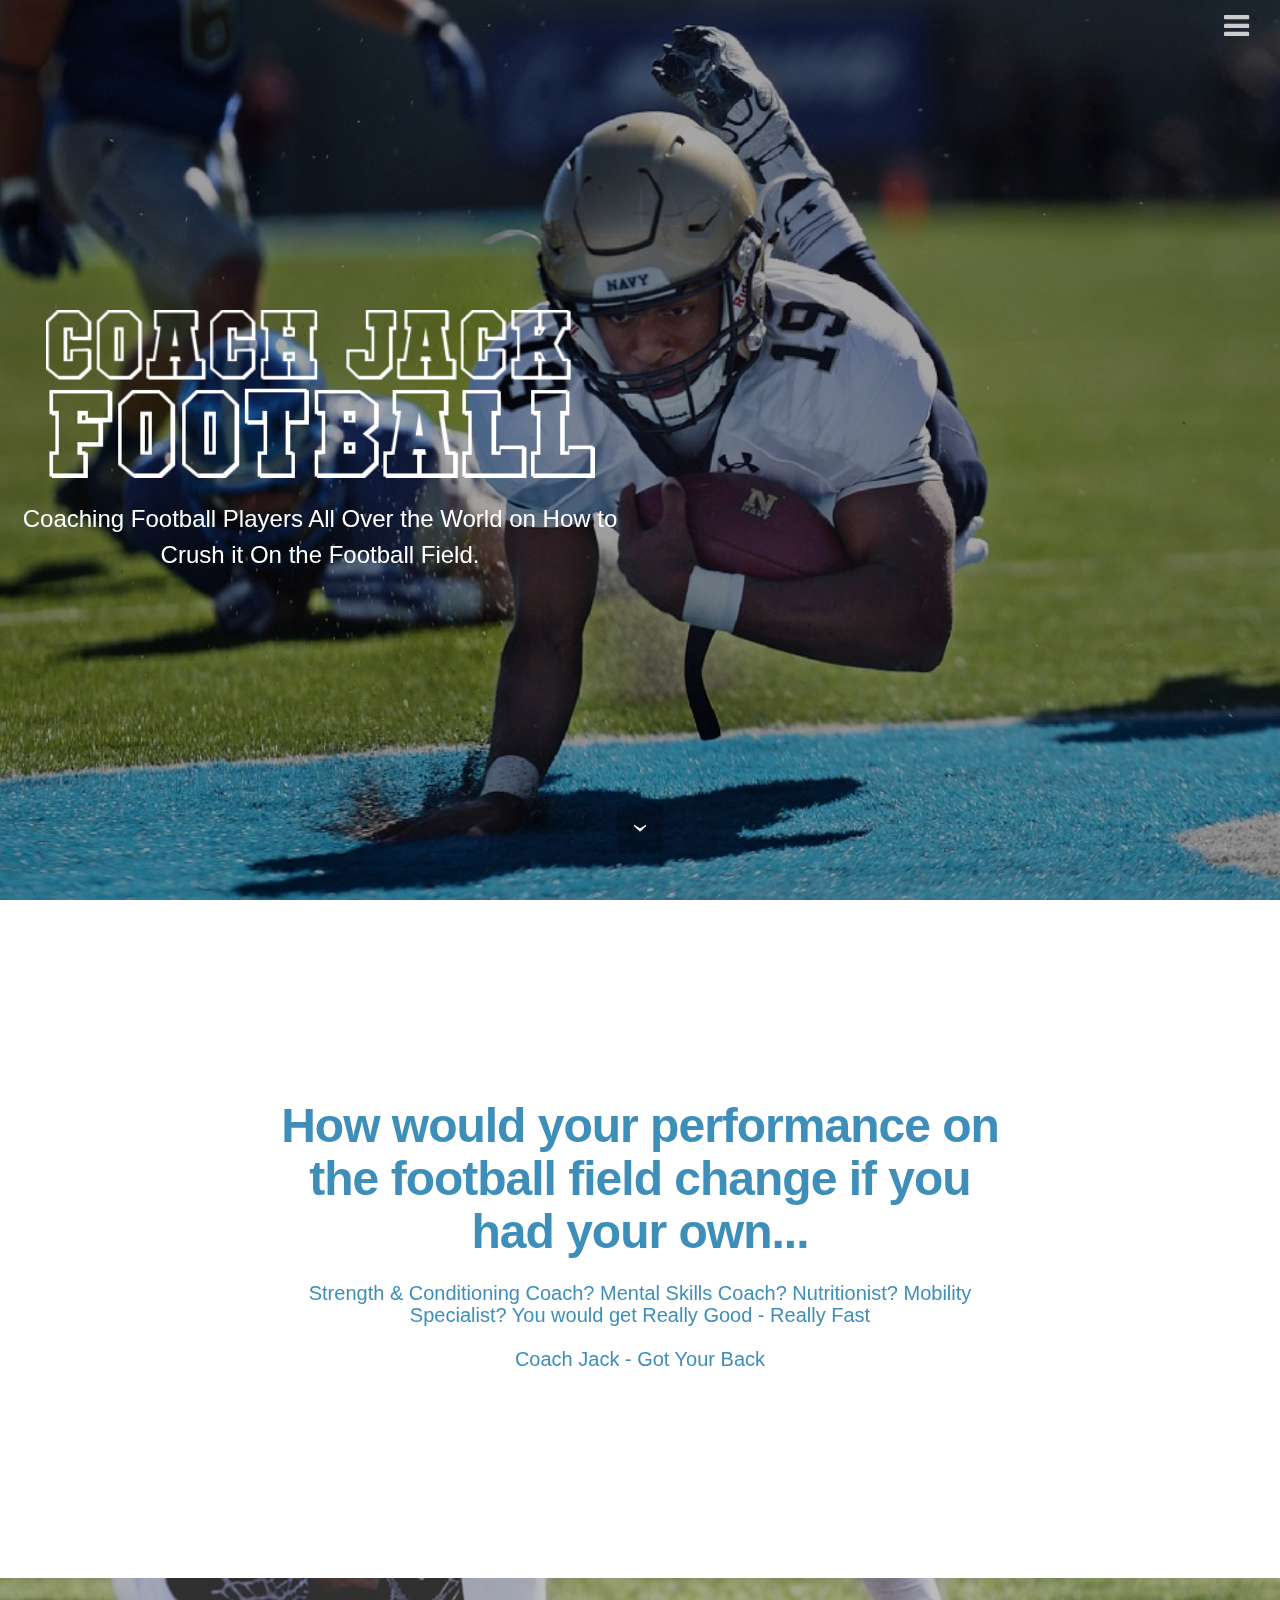
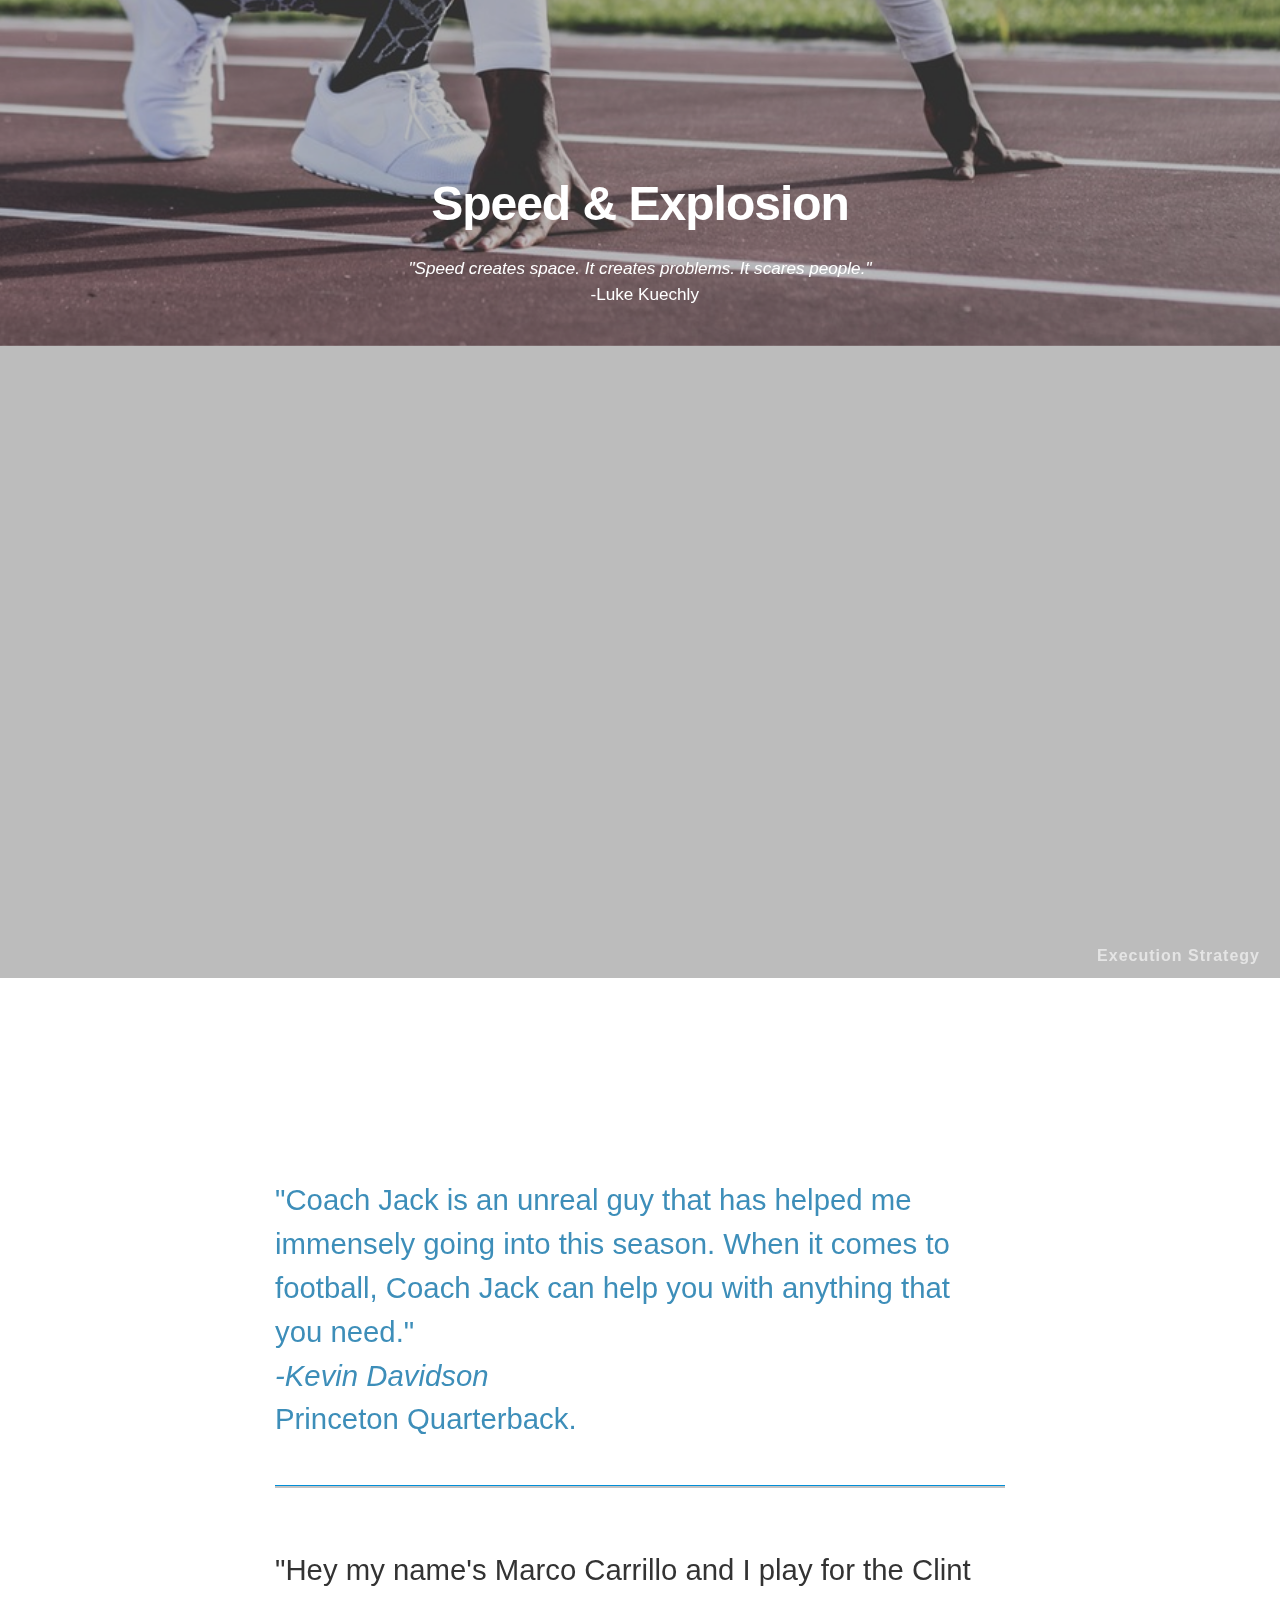
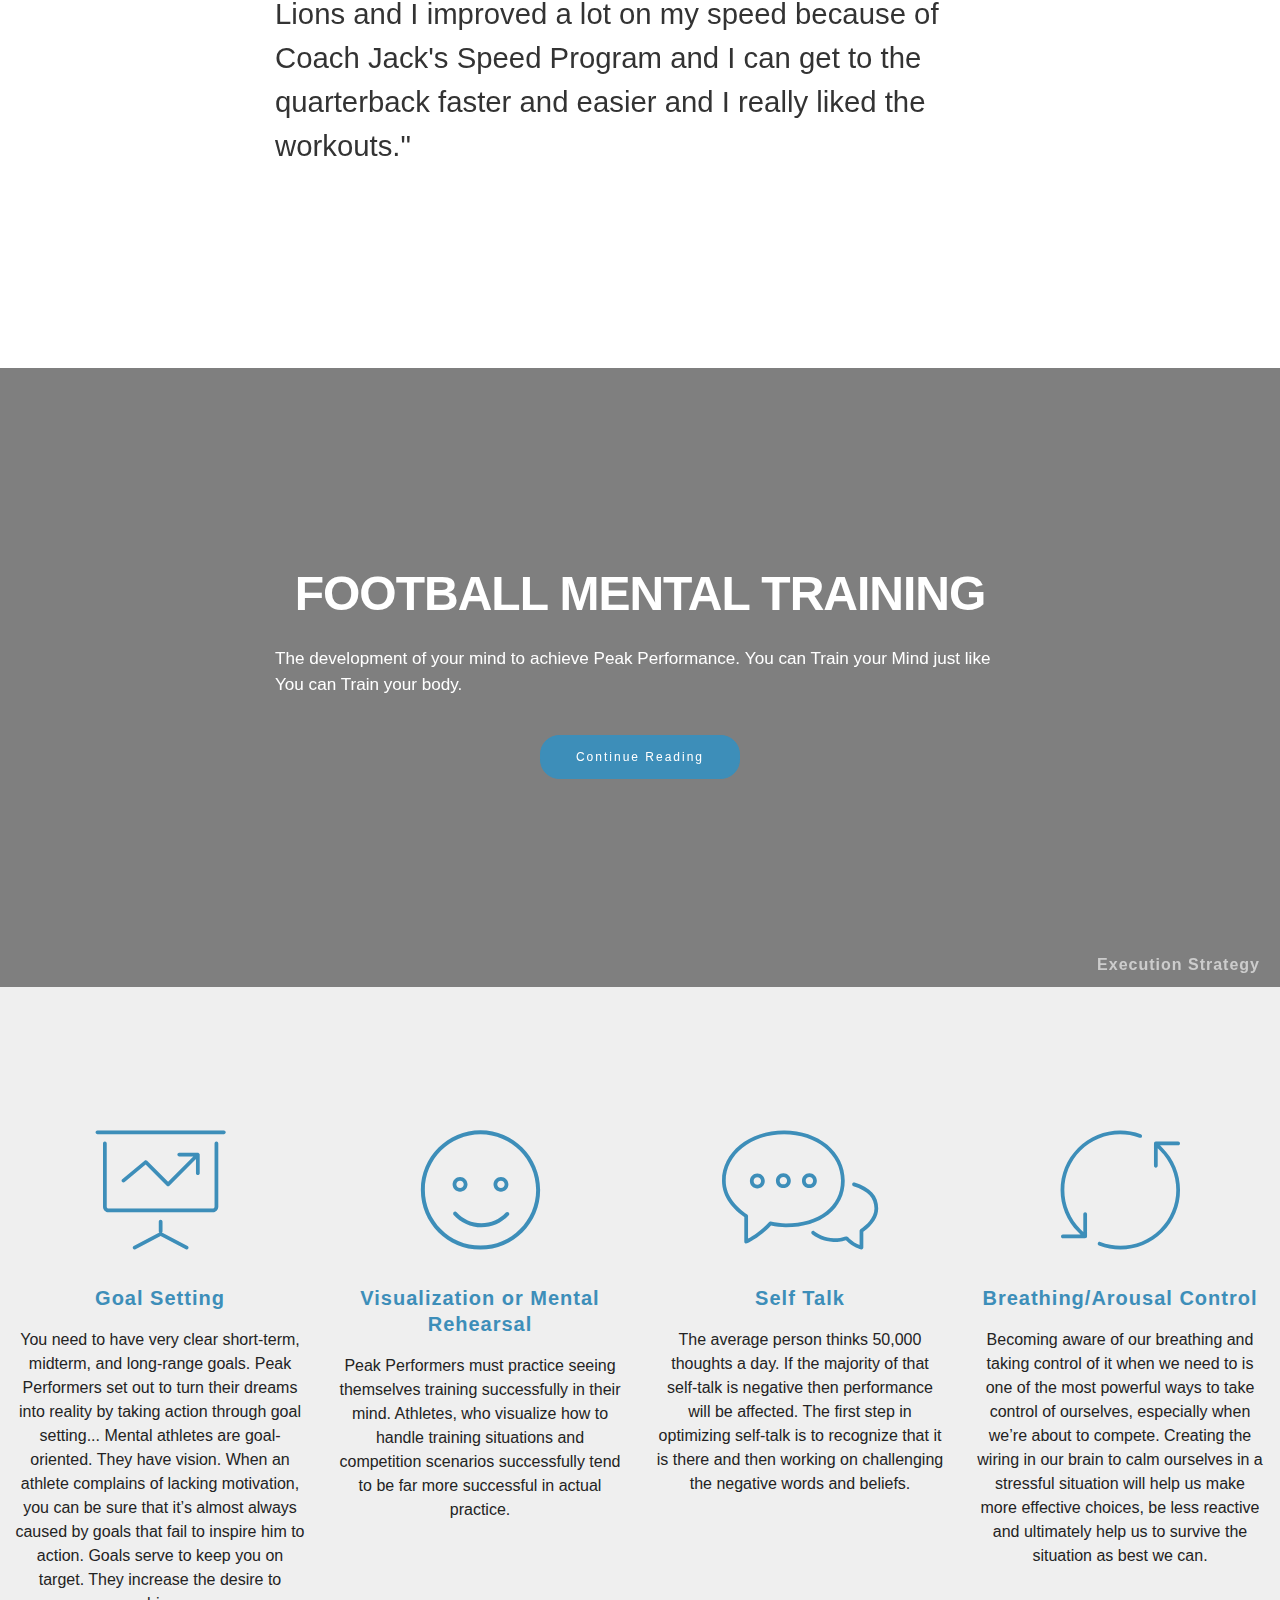
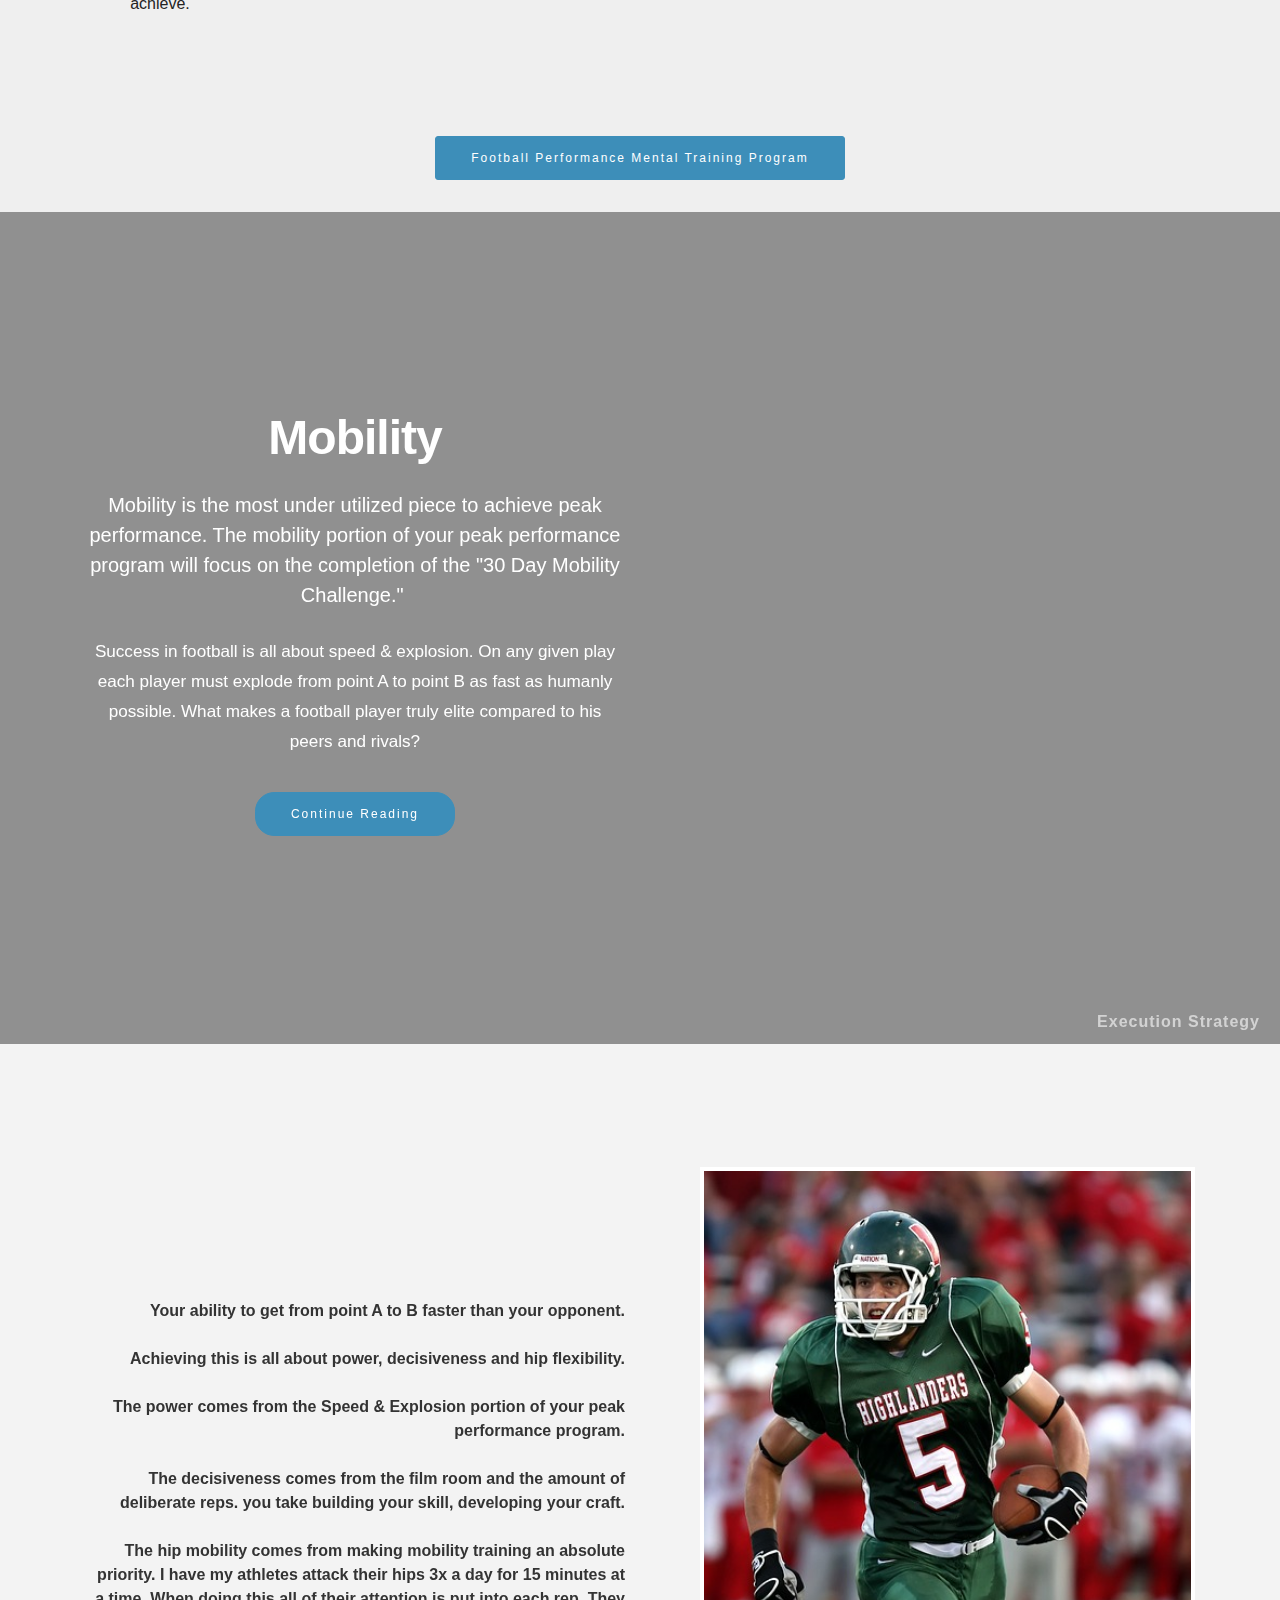
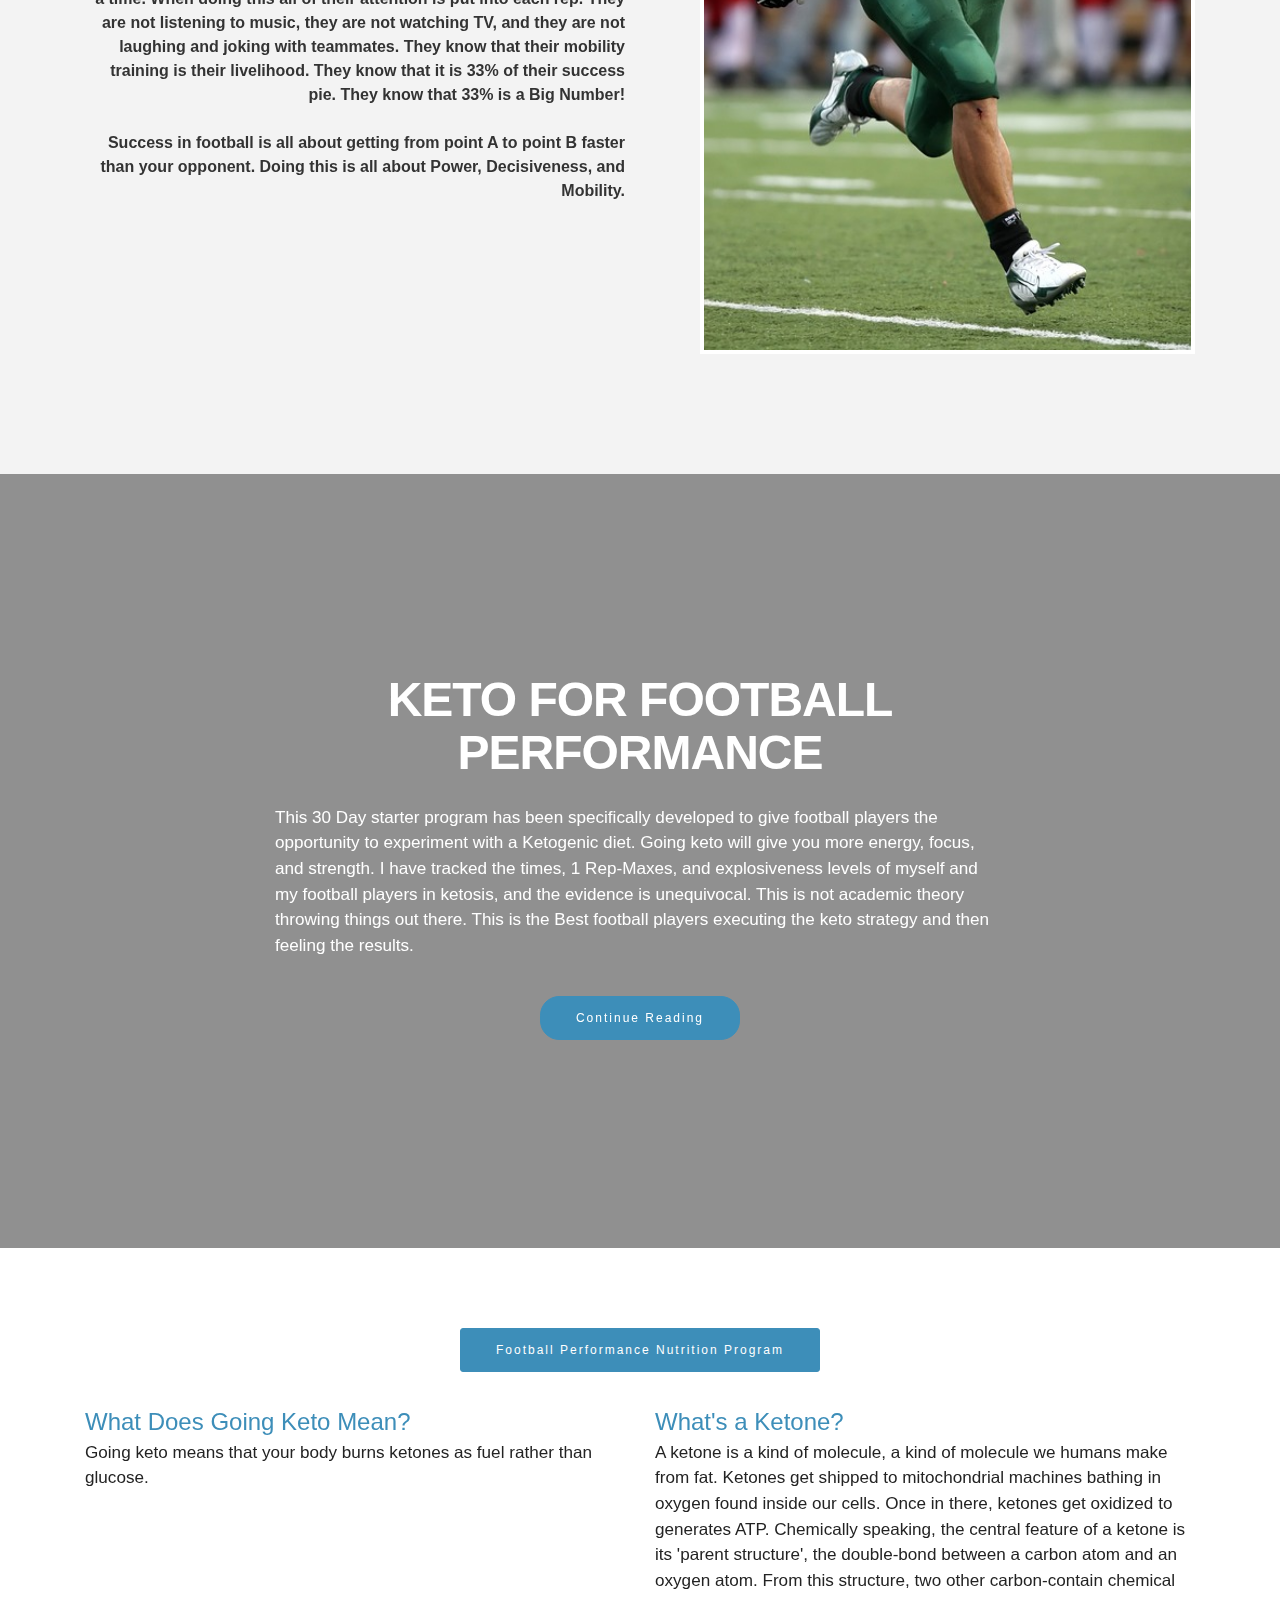
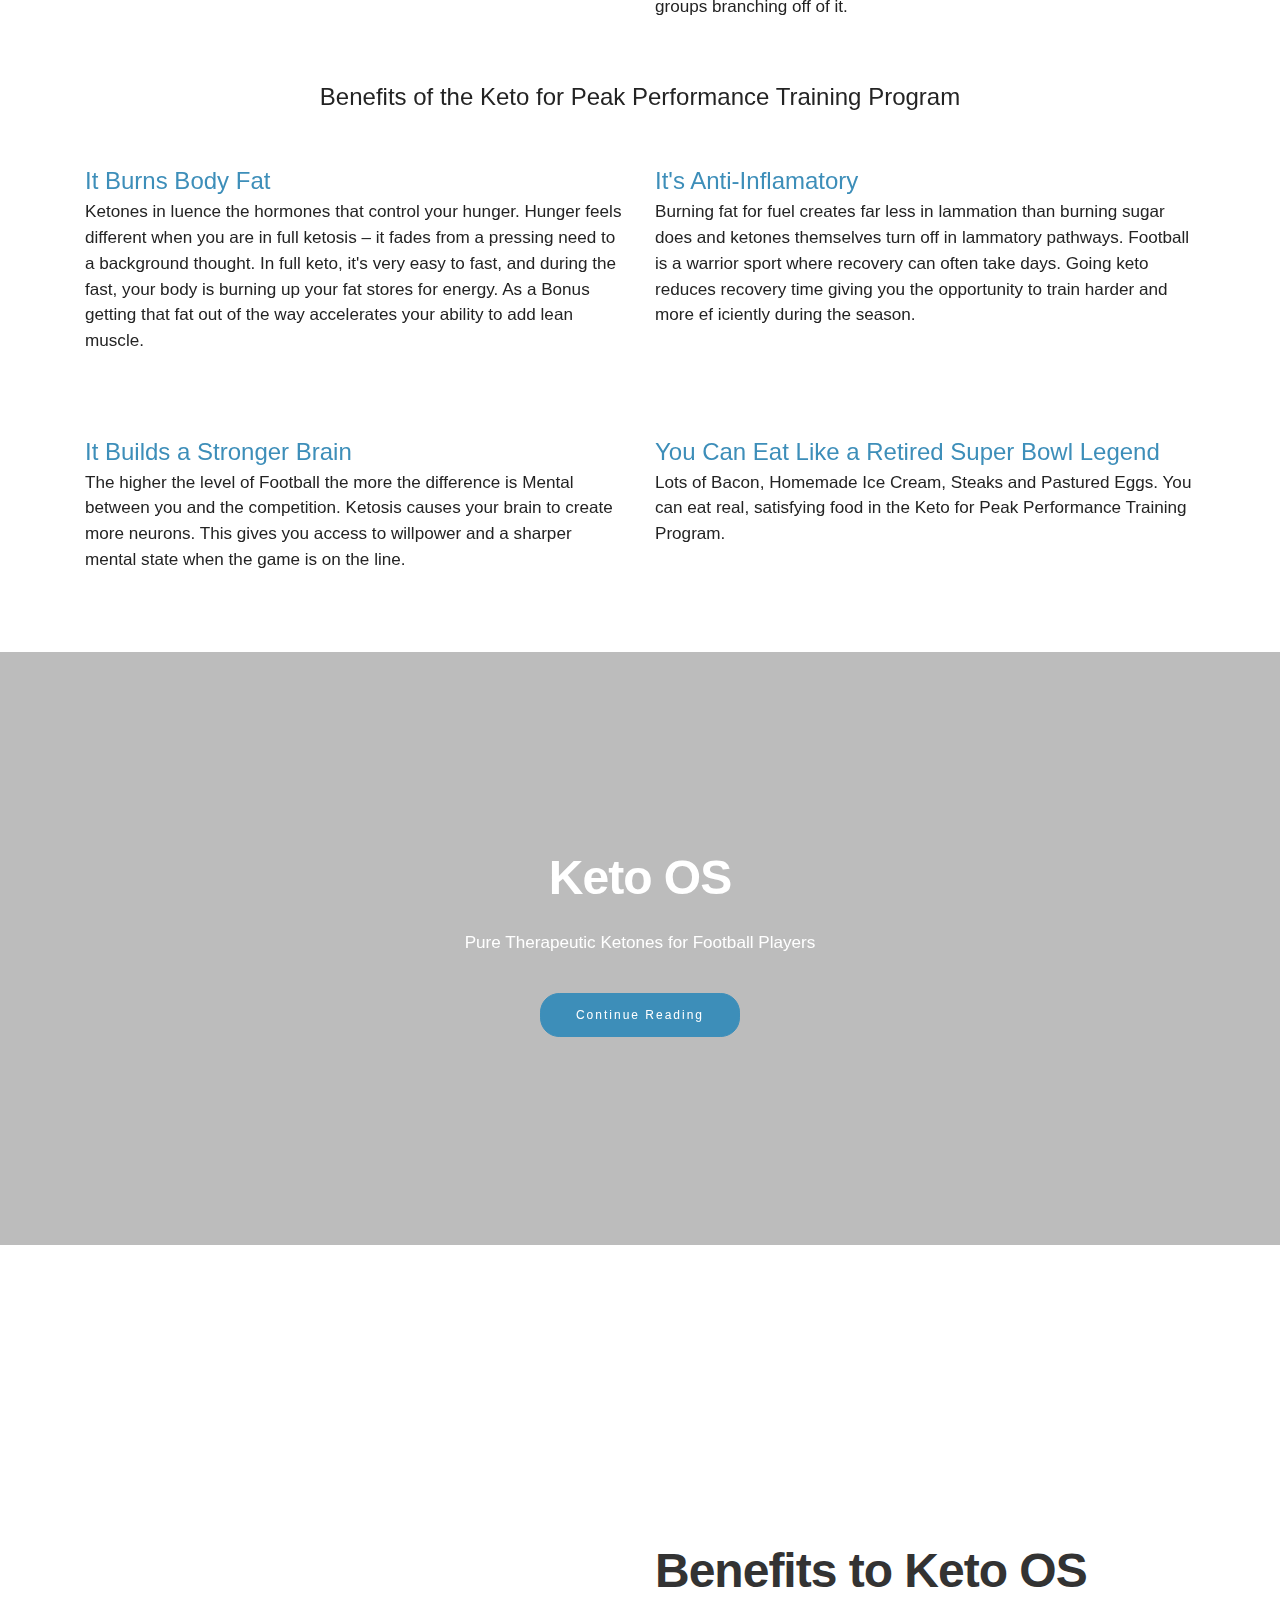
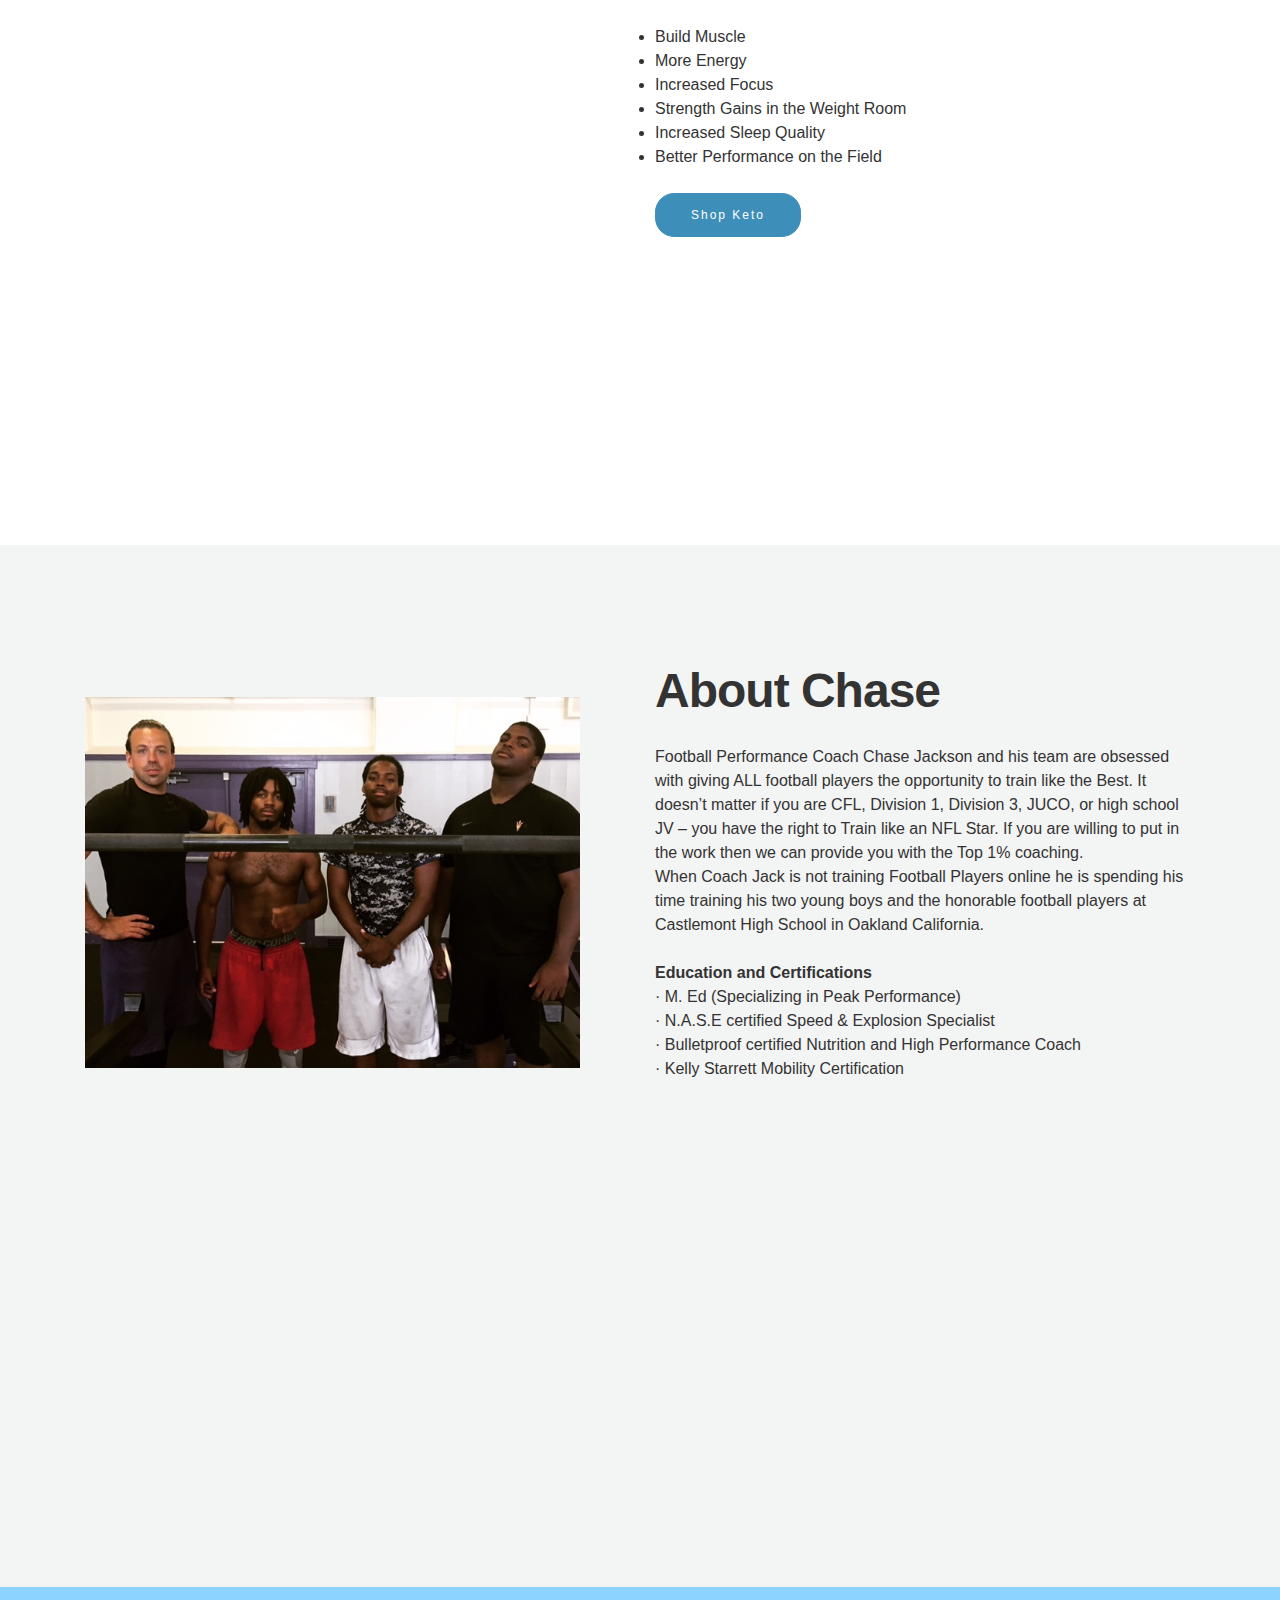
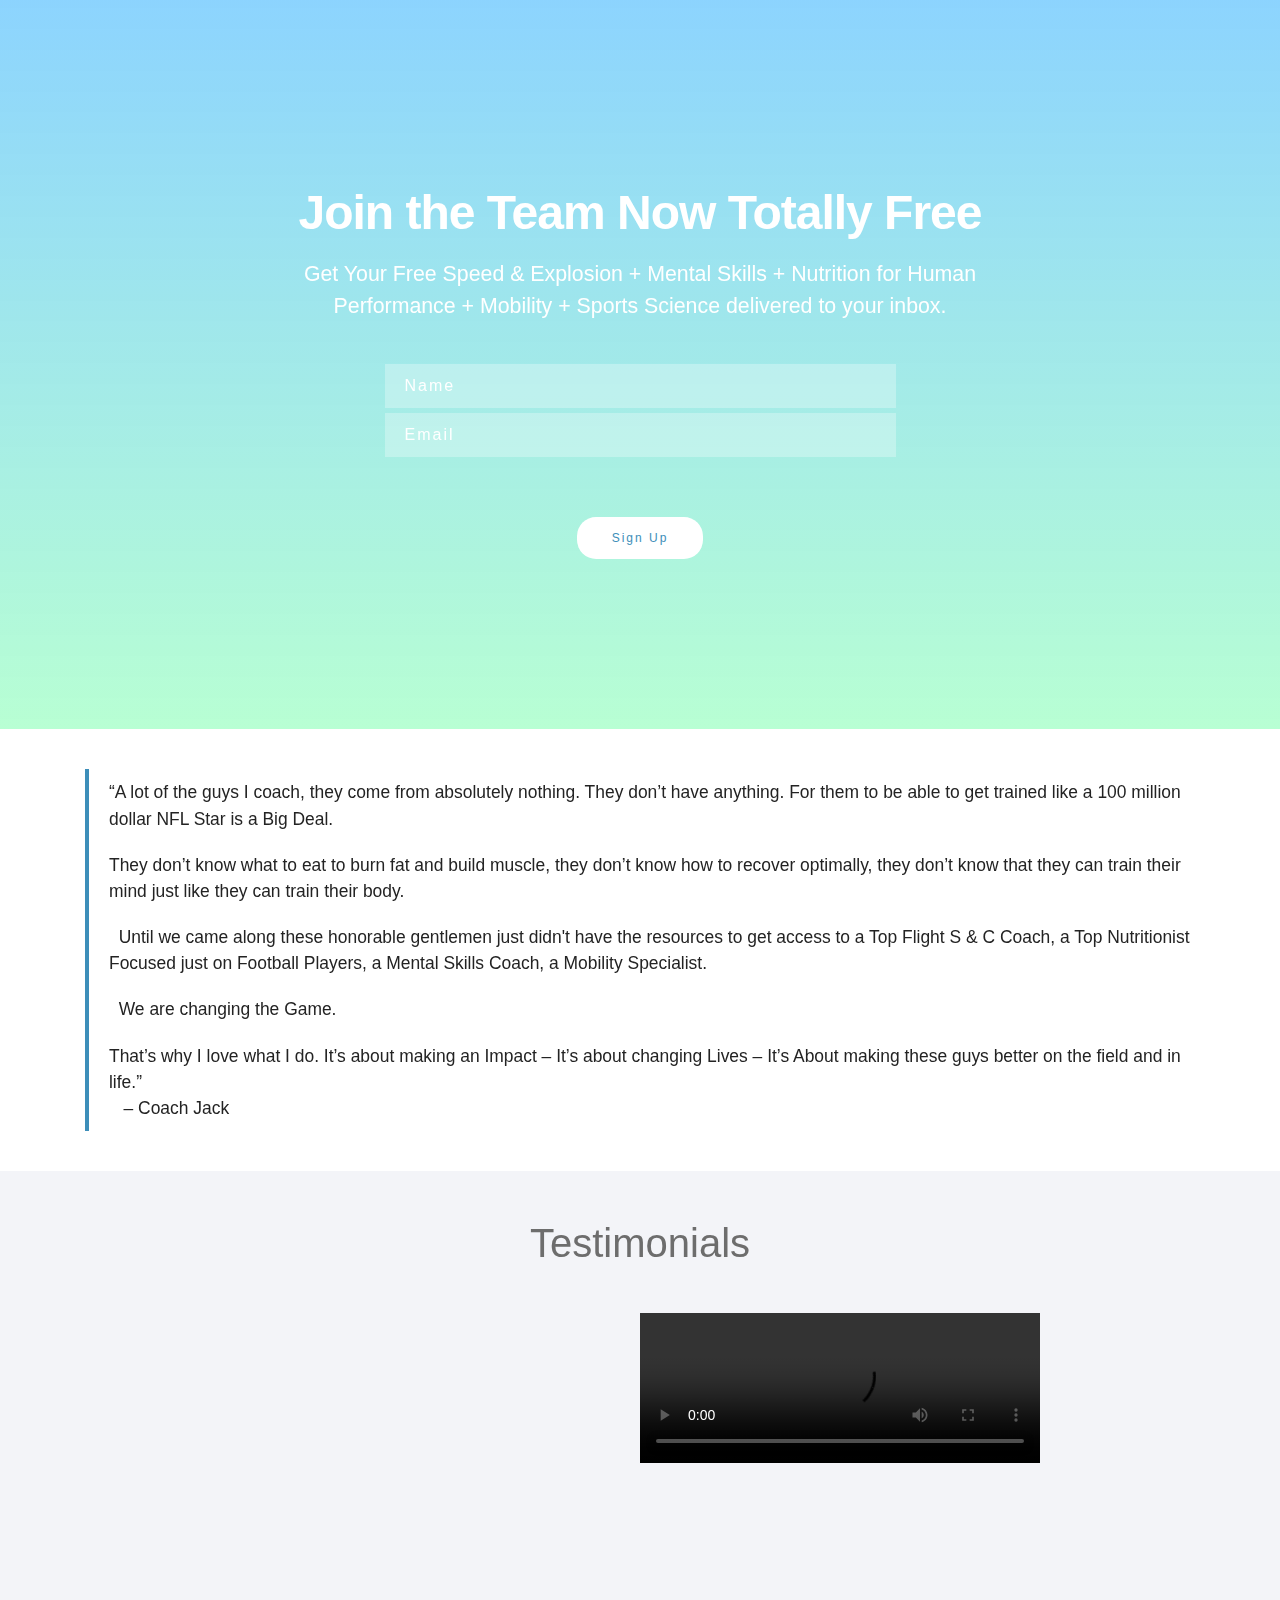
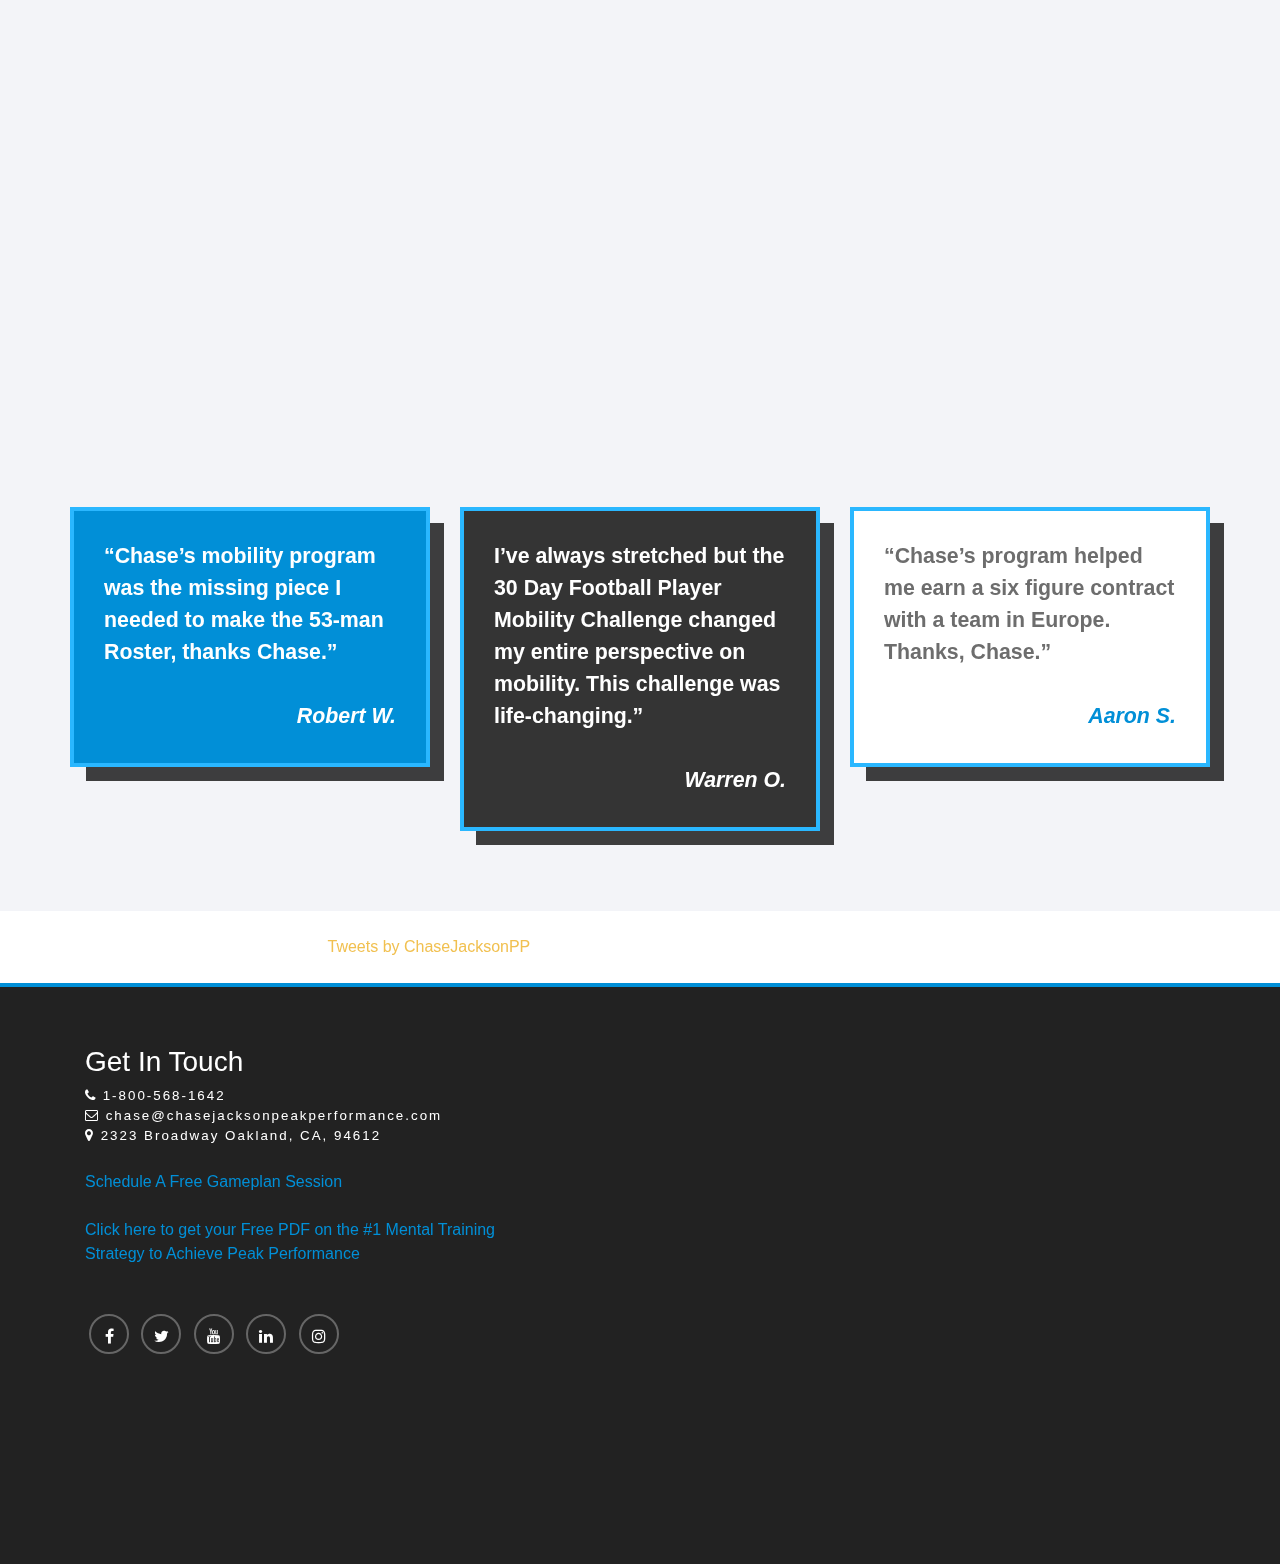
==== commit 09e629a0: "space fix" ====
--- a/new.html
+++ b/new.html
@@ -83,7 +83,7 @@
         <div class="mbr-arrow mbr-arrow-floating" aria-hidden="true"><a href="#msg-box8-933"><i class="mbr-arrow-icon"></i></a></div>
     </section>
     <section class="mbr-section article mbr-parallax-background" id="msg-box8-933" data-rv-view="3" style="background-image: url(assets/images/secsec.jpg); padding-top: 200px; padding-bottom: 200px;">
-        <div class="mbr-overlay" style="opacity: 1; background-color: rgb(255, 255, 255); color:#3d8eb9 !important;"> </div>
+        <div class="mbr-overlay" style="opacity: 1; background-color: rgb(255, 255, 255); color:#3d8eb9 !important;"></div>
         <div class="container">
             <div class="row">
                 <div class="col-md-8 col-md-offset-2 text-xs-center">
